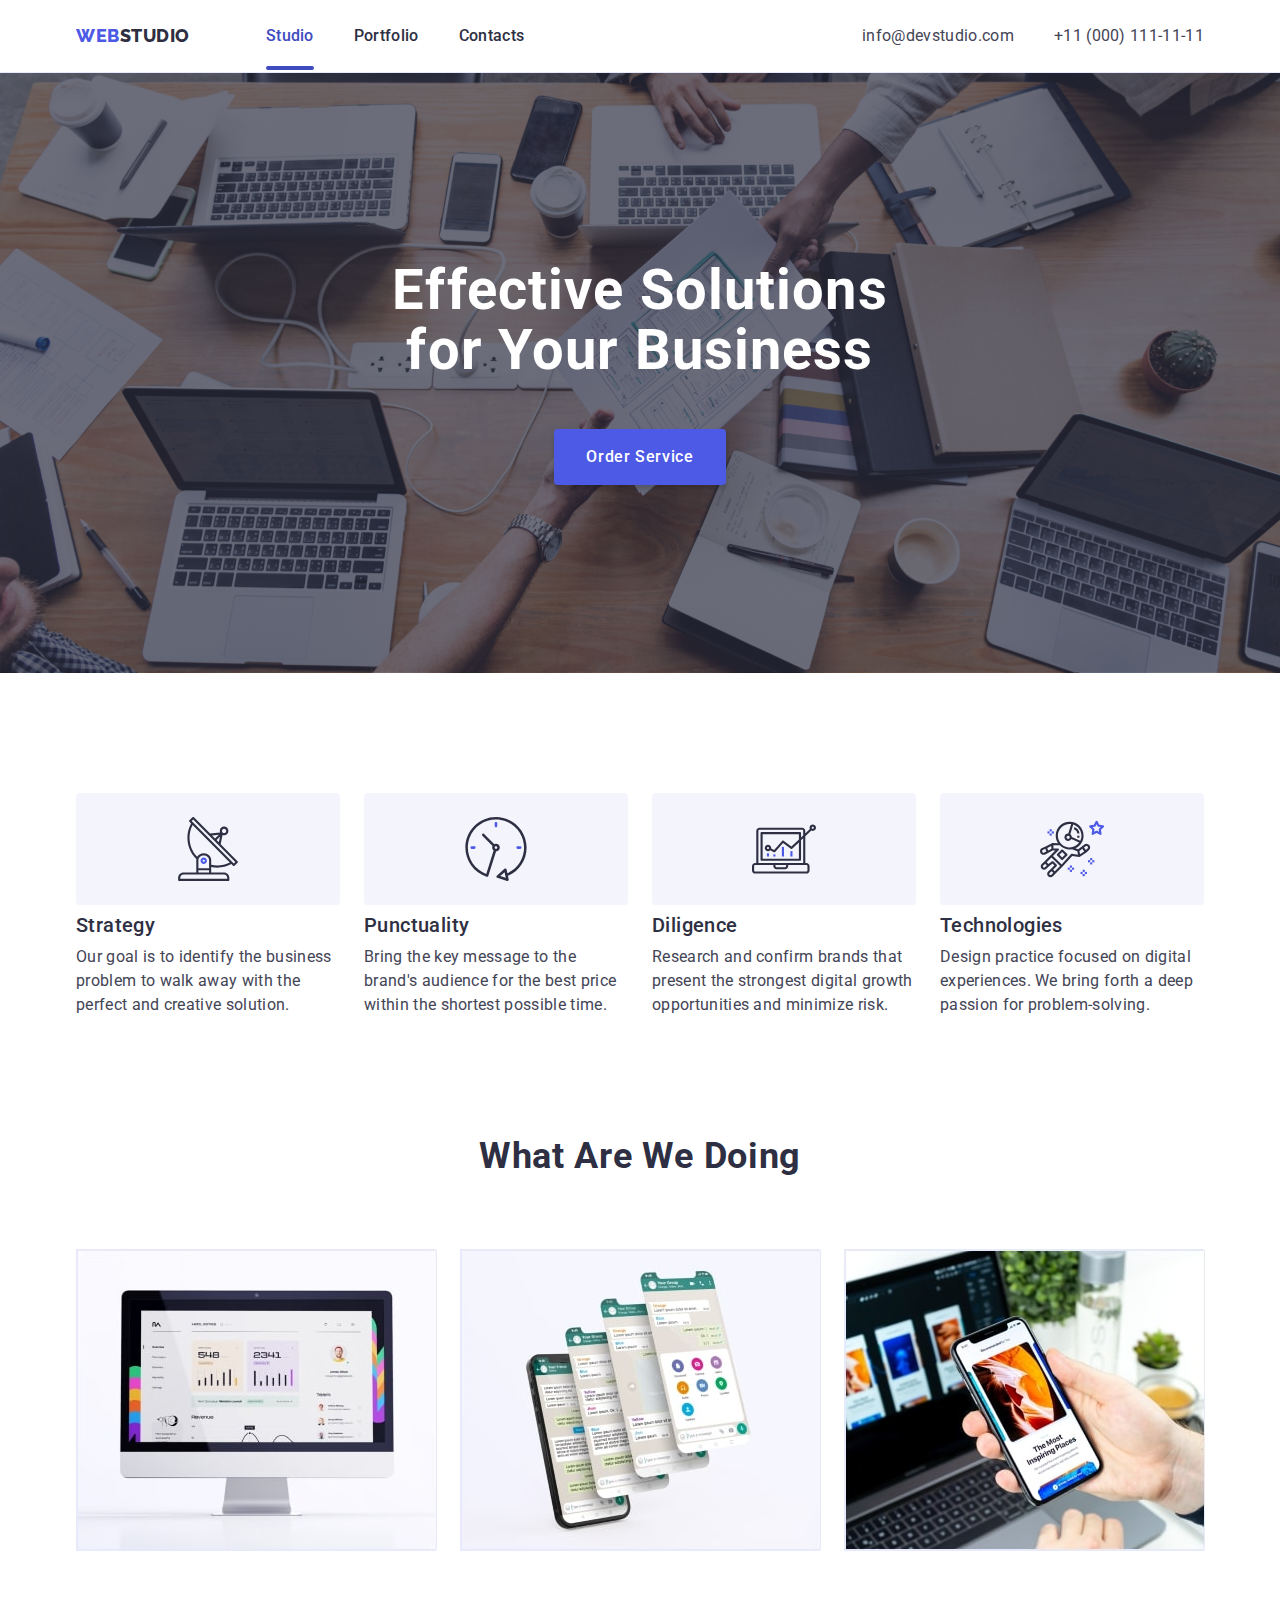
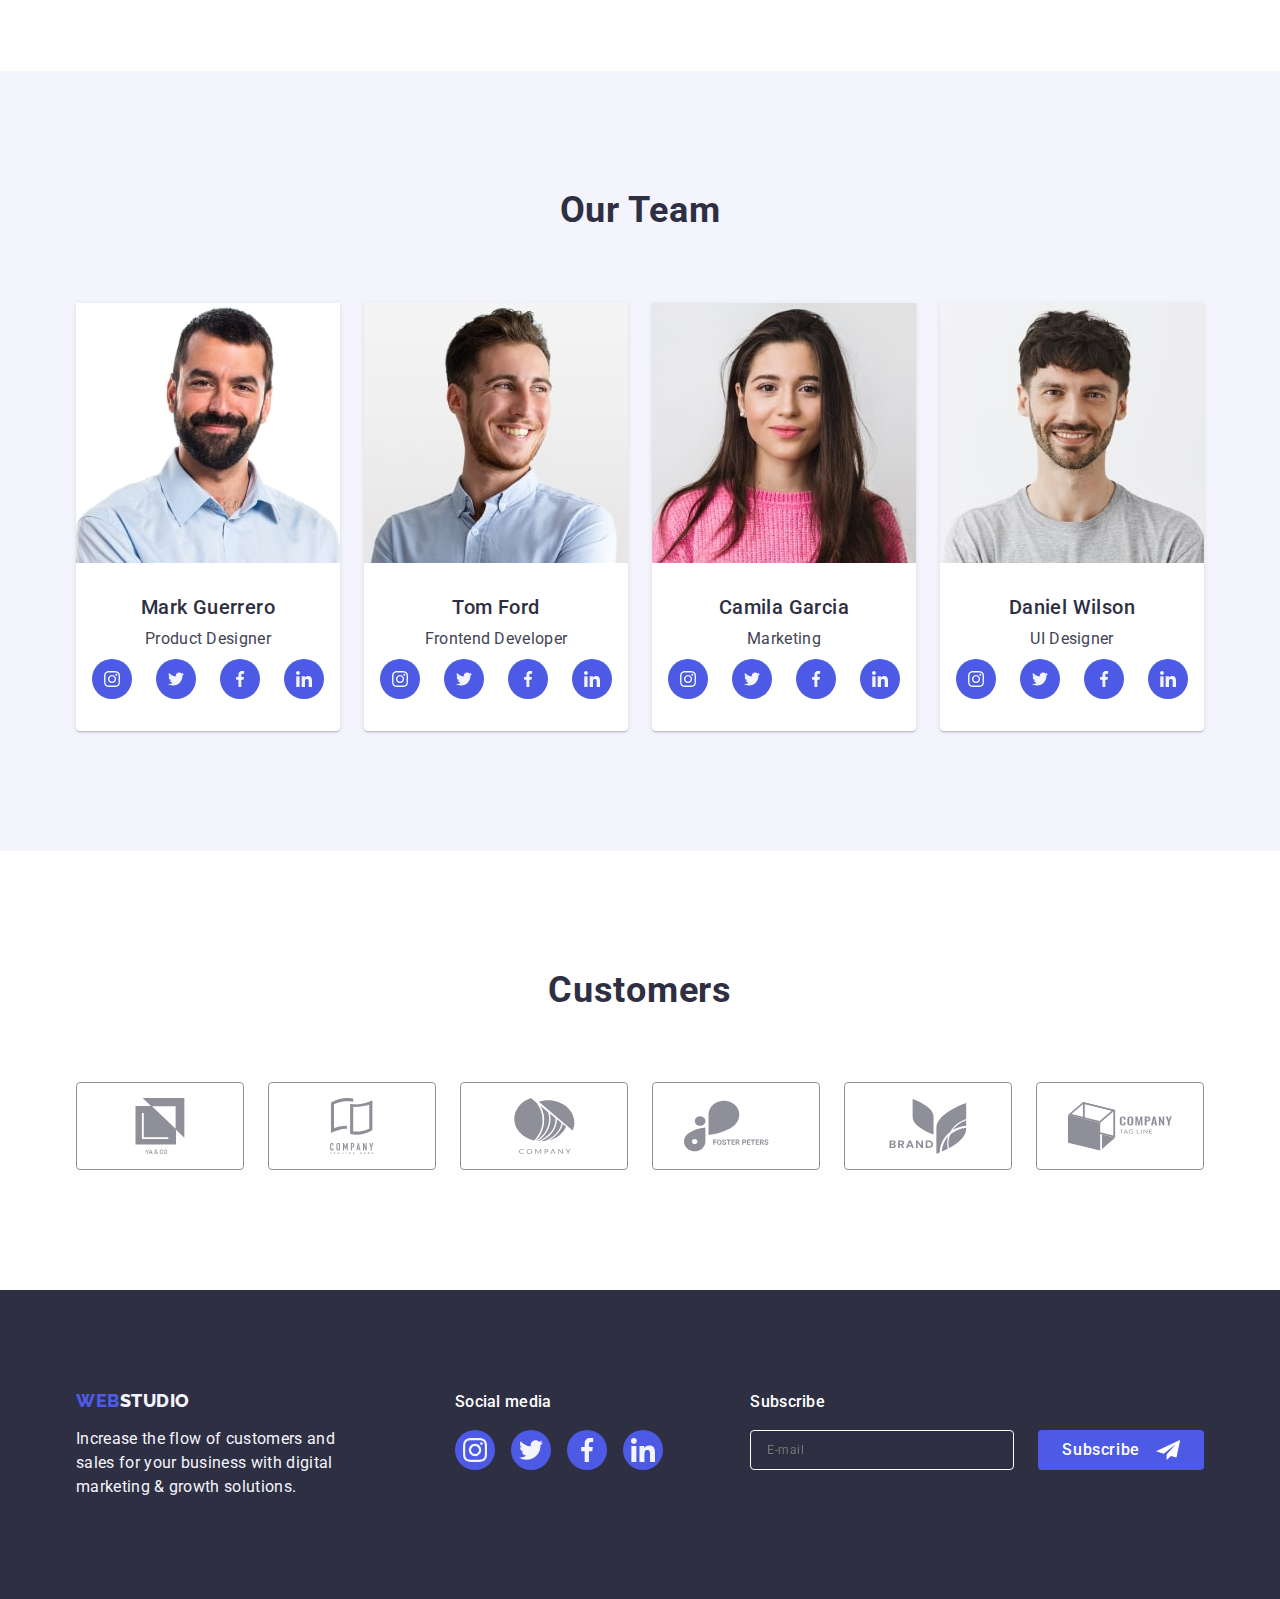
==== index.html @ b3eecb09 "Initial commit" ====
<!DOCTYPE html>
<html lang="en">
  <head>
    <meta charset="UTF-8" />
    <meta http-equiv="X-UA-Compatible" content="IE=edge" />
    <meta name="viewport" content="width=device-width, initial-scale=1.0" />
    <title>Effective Solutions for Your Business</title>

    <link rel="preconnect" href="https://fonts.googleapis.com" />
    <link rel="preconnect" href="https://fonts.gstatic.com" crossorigin />
    <link
      href="https://fonts.googleapis.com/css2?family=Raleway:wght@800&family=Roboto:wght@400;500;700&display=swap"
      rel="stylesheet"
    />
    <link rel="stylesheet" href="https://cdn.jsdelivr.net/npm/modern-normalize@1.1.0/modern-normalize.min.css">
    <link rel="stylesheet" href="./css/styles.css" />
  </head>

  <body>
    <header class="main-header">
      <div class="container main-header-container">
      <nav class="page-navigation">
        <a class="page-logo link" href="./index.html">Web<span class="span-logo">Studio</span></a>
        <ul class="navigation-list list">
          <li class="navigation-list-item">
            <a class="navigation-link active-page link" href="./index.html">Studio</a>
          </li>
          <li class="navigation-list-item">
            <a class="navigation-link link"  href="./portfolio.html" >Portfolio</a>
          </li>
          <li class="navigation-list-item">
            <a class="navigation-link link" href="">Contacts</a>
          </li>
        </ul>
      </nav>
      <address class="contacts-address list link ">
        <ul class="header-contact list">
          <li class="header-contact-list"> 
            <a  href="mailto:info@devstudio.com" class="link contact-item">info@devstudio.com</a>
          </li>
          <li class="header-contact-list">
            <a  href="tel:+110001111111" class="link contact-item">+11 (000) 111-11-11</a>
          </li>
        </ul>
      </address>
      </div>
    </header>
    <main>
      <section class="hero">
        <div class="container">
        <h1 class="hero-title">
          Effective Solutions <br>
          for Your Business
        </h1>
        <button type="button" data-modal-open class="modal-open-btn">Order Service</button>
        </div>
      </section>

      <section class="our-advantages">
        <div class="container">
        <h2 class="title" hidden>Our Advantages</h2>
        <ul class="our-advantages-list list">
          <li class="advantages-list ">
            <div class="our-advantages-icon icon" >
          <svg width="64" height="64">
            <use href="./images/icons.svg#icon-antenna"></use>
          </svg>
        </div>
            <h3 class="text-title">Strategy</h3>
            <p class="title-description">
              Our goal is to identify the business problem to walk away with the perfect and
              creative solution.
            </p>
          </li>
          <li class="advantages-list ">
             <div class="our-advantages-icon icon " >
          <svg width="64" height="64">
            <use href="./images/icons.svg#icon-clock"></use>
          </svg>
        </div>
            <h3 class="text-title">Punctuality</h3>
            <p class="title-description">
              Bring the key message to the brand's audience for the best price within the shortest
              possible time.
            </p>
          </li>
          <li class="advantages-list ">
        <div class="our-advantages-icon icon" >
          <svg width="64" height="64">
            <use href="./images/icons.svg#icon-diagram"></use>
          </svg>
        </div>
            <h3 class="text-title">Diligence</h3>
            <p class="title-description">
              Research and confirm brands that present the strongest digital growth opportunities
              and minimize risk.
            </p>
          </li>
          <li class="advantages-list ">
            <div class="our-advantages-icon icon" >
          <svg width="64" height="64">
            <use href="./images/icons.svg#icon-astronaut"></use>
          </svg>
        </div>
            <h3 class="text-title">Technologies</h3>
            <p class="title-description">
              Design practice focused on digital experiences. We bring forth a deep passion for
              problem-solving.
            </p>
          </li>
        </ul>
        </div>
      </section>

      <section class="section-actions">
        <div class="container">
        <h2 class="title">What are we doing</h2>
        <ul class="section-actions-list list">
          <li class="title-list-item">
            <img src="./images/monitor.jpg" alt="monitor" width="360" height="300" />
          </li>
          <li class="title-list-item">
            <img src="./images/phone1.jpg" alt="phone1" width="360" height="300" />
          </li>
          <li class="title-list-item">
            <img src="./images/phone2.jpg" alt="phone2" width="360" height="300" />
          </li>
        </ul>
        </div>
      </section>

      <section class="team-background-color section">
        <div class="container">
        <h2 class="title">Our Team</h2>
        <ul class="team-card-list list">
          <li class="team-card">
            <img src="./images/mark.jpg"  alt="Mark Guerrero" width="264" height="260" />
            <div class="job-title">
            <h3 class="text-title-team">Mark Guerrero</h3>
            <p class="title-description-team">Product Designer</p>
           <ul class="social-list">
            <li class="social-list-item">
              <a href="" class="social-list-link">
                <svg class="social-list-icon"  aria-label="instagram icon" width="16" height="16">
                  <use href="./images/icons.svg#icon-instagram"></use>
                </svg>
              </a>
            </li>
            <li class="social-list-item">
              <a href="" class="social-list-link">
                <svg class="social-list-icon"  aria-label="twitter icon" width="16" height="16">
                  <use href="./images/icons.svg#icon-twitter"></use>
                </svg>
              </a>
            </li>
            <li class="social-list-item">
              <a href="" class="social-list-link">
                <svg class="social-list-icon"  aria-label="facebook icon" width="16" height="16">
                  <use href="./images/icons.svg#icon-facebook"></use>
                </svg>
              </a>
            </li>
            <li class="social-list-item">
              <a href="" class="social-list-link">
                <svg class="social-list-icon" aria-label="linkedin icon" width="16" height="16">
                  <use href="./images/icons.svg#icon-linkedin"></use>
                </svg>
              </a>
            </li>
           </ul>
            </div>
          </li>
          <li class="team-card">
            <img src="./images/tom.jpg" alt="Tom Ford" width="264" height="260" />
            <div class="job-title">
            <h3 class="text-title-team">Tom Ford</h3>
            <p class="title-description-team">Frontend Developer</p>
            <ul class="social-list">
            <li class="social-list-item">
              <a href="" class="social-list-link">
                <svg class="social-list-icon"  aria-label="instagram icon" width="16" height="16">
                  <use href="./images/icons.svg#icon-instagram"></use>
                </svg>
              </a>
            </li>
            <li class="social-list-item">
              <a href="" class="social-list-link">
                <svg class="social-list-icon"  aria-label="twitter icon" width="16" height="16">
                  <use href="./images/icons.svg#icon-twitter"></use>
                </svg>
              </a>
            </li>
            <li class="social-list-item">
              <a href="" class="social-list-link">
                <svg class="social-list-icon"  aria-label="facebook icon" width="16" height="16">
                  <use href="./images/icons.svg#icon-facebook"></use>
                </svg>
              </a>
            </li>
            <li class="social-list-item">
              <a href="" class="social-list-link">
                <svg class="social-list-icon" aria-label="linkedin icon" width="16" height="16">
                  <use href="./images/icons.svg#icon-linkedin"></use>
                </svg>
              </a>
            </li>
           </ul>
            </div>
          </li>
          <li class="team-card">
            <img src="./images/camila.jpg" alt="Camila Garcia" width="264" height="260" />
            <div class="job-title">
            <h3 class="text-title-team">Camila Garcia</h3>
            <p class="title-description-team">Marketing</p>
            <ul class="social-list">
            <li class="social-list-item">
              <a href="" class="social-list-link">
                <svg class="social-list-icon"  aria-label="instagram icon" width="16" height="16">
                  <use href="./images/icons.svg#icon-instagram"></use>
                </svg>
              </a>
            </li>
            <li class="social-list-item">
              <a href="" class="social-list-link">
                <svg class="social-list-icon"  aria-label="twitter icon" width="16" height="16">
                  <use href="./images/icons.svg#icon-twitter"></use>
                </svg>
              </a>
            </li>
            <li class="social-list-item">
              <a href="" class="social-list-link">
                <svg class="social-list-icon"  aria-label="facebook icon" width="16" height="16">
                  <use href="./images/icons.svg#icon-facebook"></use>
                </svg>
              </a>
            </li>
            <li class="social-list-item">
              <a href="" class="social-list-link">
                <svg class="social-list-icon" aria-label="linkedin icon" width="16" height="16">
                  <use href="./images/icons.svg#icon-linkedin"></use>
                </svg>
              </a>
            </li>
           </ul>
            </div>
          </li>
          <li class="team-card">
            <img src="./images/daniel.jpg" alt="Daniel Wilson" width="264" height="260" />
            <div class="job-title">
            <h3 class="text-title-team">Daniel Wilson</h3>
            <p class="title-description-team">UI Designer</p>
            <ul class="social-list">
            <li class="social-list-item">
              <a href="" class="social-list-link">
                <svg class="social-list-icon"  aria-label="instagram icon" width="16" height="16">
                  <use href="./images/icons.svg#icon-instagram"></use>
                </svg>
              </a>
            </li>
            <li class="social-list-item">
              <a href="" class="social-list-link">
                <svg class="social-list-icon"  aria-label="twitter icon" width="16" height="16">
                  <use href="./images/icons.svg#icon-twitter"></use>
                </svg>
              </a>
            </li>
            <li class="social-list-item">
              <a href="" class="social-list-link">
                <svg class="social-list-icon"  aria-label="facebook icon" width="16" height="16">
                  <use href="./images/icons.svg#icon-facebook"></use>
                </svg>
              </a>
            </li>
            <li class="social-list-item">
              <a href="" class="social-list-link">
                <svg class="social-list-icon" aria-label="linkedin icon" width="16" height="16">
                  <use href="./images/icons.svg#icon-linkedin"></use>
                </svg>
              </a>
            </li>
           </ul>
            </div>
          </li>
        </ul>
        </div>
      </section>
      <section class="customers section">
        <div class="container">
          <h2 class="title customers-title">Customers</h2>
           <ul class="customers-list list">
            <li class="customers-list-item">
                <a href="" class="company-list-item-link">
                  <svg class="company-icon" width="104" height="56">
                    <use href="./images/icons.svg#icon-group1"></use>
                  </svg>
                </a>
            </li>
             <li class="customers-list-item">
                <a href="" class="company-list-item-link">
                  <svg class="company-icon" width="104" height="56">
                    <use href="./images/icons.svg#icon-group2"></use>
                  </svg>
                </a>
            </li>
             <li class="customers-list-item">
                <a href="" class="company-list-item-link">
                  <svg class="company-icon" width="104" height="56">
                    <use href="./images/icons.svg#icon-group3"></use>
                  </svg>
                </a>
            </li>
             <li class="customers-list-item">
                <a href="" class="company-list-item-link">
                  <svg class="company-icon" width="104" height="56">
                    <use href="./images/icons.svg#icon-group4"></use>
                  </svg>
                </a>
            </li>
             <li class="customers-list-item">
                <a href="" class="company-list-item-link">
                  <svg class="company-icon" width="104" height="56">
                    <use href="./images/icons.svg#icon-group5"></use>
                  </svg>
                </a>
            </li>
             <li class="customers-list-item">
                <a href="" class="company-list-item-link">
                  <svg class="company-icon" width="104" height="56">
                    <use href="./images/icons.svg#icon-group6"></use>
                  </svg>
                </a>
            </li>
           </ul>
        </div>

      </section>
    </main>
     <footer class="footer">
      <div class="footer-div container">
        <div class="footer-page-logo">
      <a class="  page-logo-footer link" href="./index.html"
        >Web<span class="span-logo-footer list">Studio</span></a
      >
      <p class="page-logo-description">
        Increase the flow of customers and<br> sales for your business with digital<br> marketing & growth solutions.
      </p>
      </div>
      <div class="social-list-footer-div">
           <p class="social-media-title">Social media</p>
           <ul class="list social-list-footer">
            <li class="social-list-item-footer">
              <a href="" class=" social-list-link-footer">
                <svg class="social-list-icon-footer"  aria-label="instagram icon"  width="24" height="24">
                  <use href="./images/icons.svg#icon-instagram"></use>
                </svg>
              </a>
            </li>
            <li class="social-list-item-footer">
              <a href="" class=" social-list-link-footer">
                <svg class="social-list-icon-footer"  aria-label="twitter icon"  width="24" height="24">
                  <use href="./images/icons.svg#icon-twitter"></use>
                </svg>
              </a>
            </li>
            <li class="social-list-item-footer">
              <a href="" class=" social-list-link-footer">
                <svg class="social-list-icon-footer"  aria-label="facebook icon"  width="24" height="24">
                  <use href="./images/icons.svg#icon-facebook"></use>
                </svg>
              </a>
            </li>
            <li class="social-list-item-footer">
              <a href="" class="social-list-link-footer">
                <svg class="social-list-icon-footer" aria-label="linkedin icon"  width="24" height="24">
                  <use href="./images/icons.svg#icon-linkedin"></use>
                </svg>
              </a>
            </li>
           </ul>
      </div>  
      <div class="modal-form-footer">
        <p class="subscribe-title">Subscribe</p>
        <form class="form-footer">
          <label for="email" id="subscribe" class="modal-form-subscribe">
            <input type="email" class="modal-form-subscribe-input" name="subscribe" autocomplete="on" placeholder="E-mail" id="email" >
          </label>
          <button type="submit" class="modal-form-btn-footer">
            Subscribe
            <svg width="24" height="24" class="button-footer-icon">
              <use href="./images/icons.svg#icon-telegram"></use>
            </svg>
          </button>
        </form>
      </div>
      </div>

    </footer>
    <div class="backdrop is-hidden" data-modal>
      <div class="modal">
        <button type="button" data-modal-close class="modal-close-btn">
          <svg class="modal-close-icon" width="8" height="8">
            <use href="./images/icons.svg#icon-vector" ></use>
          </svg>
        </button>
         <p class="modal-form-title">Leave your contacts and we will call you back</p>
        <form class="modal-contact-form">
          <div class="modal-contact-form-wrapper">
            <label for="user-name" class="modal-form-field">Name</label>
            <div class="modal-form-input-wrapper">
              <input id="user-name" type="text" name="user-name" class="contact-form-input" required pattern="[a-zA-Zа-яА-Я]+" >
               <svg class="contact-form-icon" width="18" height="24">
                <use href="./images/icons.svg#icon-person-black"></use>
               </svg>
            </div>
          </div>

          <div class="modal-contact-form-wrapper">
            <label for="user-name" class="modal-form-field">Phone</label>
            <div class="modal-form-input-wrapper">
              <input id="user-phone" type="tel" name="user-phone" class="contact-form-input" required pattern="[0-9]{3}-[0-9]{3}-[0-9]{2}-[0-9]{2}" title="xxx-xxx-xx-xx">
               <svg class="contact-form-icon" width="18" height="24">
                <use href="./images/icons.svg#icon-phone-black"></use>
               </svg>
            </div>
          </div>

           <div class="modal-contact-form-wrapper">
            <label for="user-name" class="modal-form-field">Email</label>
            <div class="modal-form-input-wrapper">
              <input id="user-email" type="email" name="user-email" class="contact-form-input" required >
               <svg class="contact-form-icon" width="18" height="24">
                <use href="./images/icons.svg#icon-email-black"></use>
               </svg>
            </div>
          </div>

           <div class="modal-comment-wrapper">
            <label for="user-comment" class="modal-form-field">Comment</label>
            <textarea name="user-comment" id="user-comment" class="modal-form-comment" placeholder="Text input"></textarea>
           </div>

           <div class="modal-checkbox-wrapper">
            <input id="user-privacy" class="modal-checkbox-input visually-hidden" type="checkbox" value="true" name="user-privacy" required>
            <label for="user-privacy" class="modal-checkbox-description">
              <span class="modal-checkbox-icon-wrapper">
                <svg width="10" height="8" class="modal-checkbox-icon">
                  <use class="checkbox-icon" href="./images/icons.svg#icon-check"></use>
                </svg>
              </span>
               I accept the terms and conditions of the 
              <a href="#" class="privacy-link">Privacy Policy</a>
              
            </label>
           </div>
           <button type="submit" class="send-btn-form">Send</button>
        </form>
      </div>
    </div>

    <script src="./js/modal.js"></script>
  </body>
</html>
---- css/styles.css ----
:root {
  --main-font: 'Roboto', sans-serif;
  --secondary-font: 'Raleway', sans-serif;
  --primary-text-color: #2e2f42;
  --secondary-text-color: #434455;
  --text-color-hover: #4d5ae5;
  --accent-color: #404bbf;
  --background-color: #ffffff;
  --background-btn-filters: #f4f4fd;
}

h1,h2,h3,h4,h5,h6,p{
    margin-top: 0;
    margin-bottom: 0;
    }


    ul,ol{
    margin-top: 0;
    margin-bottom: 0;
    padding-left: 0;
    text-decoration: none;
    list-style: none;
}

button{
    cursor: pointer;
}

img{
    display: block;
}

.list{
    list-style: none;
}

.container{
    width: 1158px;
    margin-left: auto;
    margin-right: auto;
    padding-left: 15px;
    padding-right: 15px;
   }

.link,
.list,
.header-contact a,
.page-logo,
.header-contact,
.navigation-list-item,
.navigation-link,
.contact {
  text-decoration: none;
}

body{
    font-family: 'Roboto', sans-serif;
    color: #434455 ;
    background-color: #FFFFFF;
  }




.navigation-list-item {
  font-family: 'Roboto', sans-serif;
  font-weight: 500;
  font-size: 16px;
  line-height: 1.5;
  letter-spacing: 0.02em;
  color: #2e2f42;
}

.contacts-adress {
  display: flex;
    margin-left: auto;
  font-family: 'Roboto', sans-serif;
  font-style: normal;
  font-weight: 400;
  font-size: 16px;
  line-height: 1.5;
  letter-spacing: 0.02em;
  color: #434455;
}

.page-logo {
  margin-right: 76px;
  font-family: "Raleway",sans-serif;
font-style: normal;
font-weight: 800;
font-size: 18px;
line-height: 1.17;
 display: flex;
    align-items: center;
letter-spacing: 0.03em;
text-transform: uppercase;
color: #4D5AE5;


}

.span-logo {
  font-family: 'Raleway';
   font-style: normal;
   font-weight: 800;
   font-size: 18px;
   line-height: 1.17;
    display: flex;
    align-items: center;
   letter-spacing: 0.03em;
   text-transform: uppercase ;
   
   color: #2E2F42;
}

.hero {
   background-image: linear-gradient(
      rgba(46, 47, 66, 0.7),
      rgba(46, 47, 66, 0.7)
    ),
    url('../images/people-office.jpg'); 
  background-size: cover;
  padding-top: 188px;
    padding-bottom: 188px;
  background-color: #2e2f42;
  max-width: 1440px; 
  background-repeat: no-repeat;
  background-position: center;
  margin: 0 auto;
}

.hero-title {
   margin-left: auto;
    margin-right: auto;
  font-family: 'Roboto', sans-serif;
  font-weight: 700;
  font-size: 56px;
  max-width: 496px;
  line-height: 1.07;
  text-align: center;
  letter-spacing: 0.02em;
  color: #ffffff;
}

.modal-open-btn:hover,
.modal-open-btn:focus {
  background-color: #404bbf;
  color: #ffffff;
}

.button {
  background: #4d5ae5;
  box-shadow: 0px 4px 4px rgba(0, 0, 0, 0.15);
  border-radius: 4px;
}

.modal-open-btn {
  margin-top: 48px;
    margin-right: auto;
    margin-left: auto;
    display: flex;   
    display: block;
    min-width: 169px;
     height: 56px;
     box-shadow: 0px 4px 4px rgba(0, 0, 0, 0.15);
     border-radius: 4px;
    padding: 16px 32px;
    gap: 10px;
    border: none; 

  font-family: 'Roboto', sans-serif;
  letter-spacing: 0.04em;
  cursor: pointer;
  background-color: #4d5ae5;
  font-style: normal;
  font-weight: 500;
  font-size: 16px;
  line-height: 1.5;

  color: #ffffff;

  transition: background-color 250ms cubic-bezier(0.4, 0, 0.2, 1);
}

.text-title,
.text-title-team{
   
  margin-bottom: 8px;
  font-family: 'Roboto', sans-serif;
  font-weight: 500;
  font-size: 20px;
  line-height: 1.2;
  letter-spacing: 0.02em;
  color: #2e2f42;
}
.title-description,
.title-description-team {

  font-family: 'Roboto', sans-serif;
  font-weight: 400;
  font-size: 16px;
  line-height: 1.5;
  letter-spacing: 0.02em;
  color: #434455;
}

.text-title-team,
.title-description-team{
  text-align: center;
  margin-bottom: 8px;
}
.title {
   margin-bottom: 72px; 
  font-family: 'Roboto', sans-serif;
  font-weight: 700;
  font-size: 36px;
  line-height: 1.11;
  text-align: center;
  letter-spacing: 0.02em;
  text-transform: capitalize;
  color: #2e2f42;
}
.page-logo-description {
  font-family: 'Roboto', sans-serif;
  font-style: normal;
  font-weight: 400;
  font-size: 16px;
  line-height: 1.5;
  letter-spacing: 0.02em;
  color: var(--background-btn-filters);
        
}

.span-logo-footer {
    font-weight: 800;
   font-size: 18px;
   line-height: 1.17;
   display: flex;
    align-items: center;
   letter-spacing: 0.03em;
   text-transform: uppercase ;
   color: #f4f4fd;
}
.team-background-color {
  background: #f4f4fd;
}
.team-card {
   border-radius: 0px 0px 4px 4px;
    box-shadow: 0px 1px 6px rgba(46, 47, 66, 0.08),
    0px 1px 1px rgba(46, 47, 66, 0.16), 
    0px 2px 1px rgba(46, 47, 66, 0.08);
    
    background-color: #FFFFFF;
}

.button-filter:hover,
.button-filter:focus {
  color: #ffffff;
  background-color: #404bbf;
  border: 1px solid transparent;
    box-shadow:  0px 3px 1px
   rgba(0, 0, 0, 0.1),
    0px 2px 1px rgba(0, 0, 0, 0.08),
     0px 2px 2px rgba(0, 0, 0, 0.12);
}
.button-filter {
  padding-top: 12px; 
    padding-bottom: 12px;
    padding-left: 24px;
    padding-right: 24px;

  font-family: 'Roboto', sans-serif;
  font-weight: 500;
  font-size: 16px;
  line-height: 1.5;
  letter-spacing: 0.04em;
  color: #4d5ae5;
  background-color: #f4f4fd;
  cursor: pointer;
  background: #f4f4fd;
   border: 1px solid #E7E9FC;
    border-radius: 4px;

    transition: color 250ms cubic-bezier(0.4, 0, 0.2, 1),
     background-color 250ms cubic-bezier(0.4, 0, 0.2, 1), 
     border-color 250ms cubic-bezier(0.4, 0, 0.2, 1), 
    box-shadow 250ms cubic-bezier(0.4, 0, 0.2, 1);;
}
.projects-title {
  box-sizing: border-box;
  background: #ffffff;
  
}
.top-line {
  box-sizing: border-box;
  background: #ffffff;
  border-bottom: 1px solid #e7e9fc;
}

body {
  font-family: 'Roboto', sans-serif;
  color: #434455;
  background-color: #ffffff;
}

.navigation-link {
  font-weight: 500;
  font-size: 16px;
  line-height: 1.5;
  letter-spacing: 0.02em;
  color: #2e2f42;
}

.navigation-list-item:hover,
.navigation-list-item:focus {
  color: #404bbf;
}

.navigation-list:hover,
.navigation-list:focus {
  color: #404bbf;
}

.contact-item:hover,
.contact-item:focus {
  color: #404bbf;
  
}
.contact-item{
  line-height: 1.5;
  letter-spacing: 0.02em;
  color: #434455;
   transition:  color 250ms cubic-bezier(0.4, 0, 0.2, 1);
} 


.contacts-address:hover,
.contacts-address:focus {
  color: #404bbf;
}
.contacts-address {
  font-style: normal;
}


.link:hover,
.link:focus {
  color: #404bbf;
}

.contacts-address{
    line-height: 1.5;
    letter-spacing: 0.02em;
    color: #434455 ;
}

.header-contact{
     line-height: 1.5;
    letter-spacing: 0.02em;
    color: #434455 ;
}



.page-navigation{
  display: flex;
    align-items: center;
}

.main-header{
  display: flex;
  padding: 24px 0;
  border-bottom: 1px solid #e7e9fc;
    box-shadow: 0px 2px 1px rgba(46, 47, 66, 0.08), 0px 1px 1px rgba(46, 47, 66, 0.16), 0px 1px 6px rgba(46, 47, 66, 0.08);
}




.main-header-container{
    display: flex;
    align-items: center;
    justify-content: space-between;
}

  
.navigation-link{
    padding: 24px 0;
}

.header-contact{
  gap: 40px;
   display: flex;
    align-items: center;
  
}
 .title-list-item{
   width: calc((100% - 48px) / 3);
    border: 1px solid #E7E9FC;
}
 .job-title{
 padding: 32px 0 ;
 }

 .section{
    padding-top:120px ;
    padding-bottom:120px ;
}

.advantages-list{
  width: calc((100% - 72px) / 4); 
}

.footer{
  padding-top: 100px;
    padding-bottom: 100px;
     background-color: #2e2f42;
}

.page-logo-footer{
  display: inline-block;
    margin-bottom: 16px;
    font-family: "Raleway",sans-serif;
font-style: normal;
font-weight: 800;
font-size: 18px;
line-height: 1.17;
 display: flex;
    align-items: center;
letter-spacing: 0.03em;
text-transform: uppercase;
color: #4D5AE5;
    
}
.span-logo-footer{
  display: inline-block;
}

.section-button{
    padding-top: 96px;
    padding-bottom: 120px;
}


.projects {
  display: flex;
    flex-wrap: wrap;
    column-gap: 24px;
    row-gap: 48px;

}

.projects-title{
   width: calc((100% - 48px) / 3);
}
.project-name{
   padding: 32px 16px;
    border: 1px solid #e7e9fc;
    border-top:none;
}

.title-description{
  text-align: left;
}

.site-nav-list{
   justify-content: center;
    margin-bottom: 72px;
    gap: 24px;
    display: flex;

}
.navigation-list{
  gap: 40px;
  display: flex;
 
}

.our-advantages{
  padding-top: 120px; 
  padding-bottom: 120px;
}
.section-actions{
  padding-bottom: 120px;
}

.our-advantages-list{
  display: flex;
  gap: 24px;
}

.team-card-list{
   display: flex;
  gap: 24px;
  
}

.section-actions-list{
  display: flex;
  gap: 24px;
}

.social-list{
  display: flex;
  justify-content: center;
  gap: 24px;
}
.social-list-icon{
  fill: #f4f4fd;
}
.social-list-link{
  display: flex;
  align-items: center;
  justify-content: center;
  width: 40px;
  height: 40px;
  border-radius: 50%;
  background-color: #4D5AE5;

  transition:  background-color 250ms cubic-bezier(0.4, 0, 0.2, 1);
}

.social-list-link:hover,
.social-list-link:focus{
  background-color: #404bbf;
}


.our-advantages-icon{
  display: flex;
  justify-content: center;
}

.icon{
  display: flex;
  align-items: center;
  justify-content: center;
  width: 264px;
  height: 112px;
  background: #F4F4FD;
border-radius: 4px;
margin-bottom: 8px;
}

.customers-list{
  display: flex;
  justify-content: center;
  gap: 24px;
  
}


.customers-list:hover,
.customers-list:focus{
  color:#4d5ae5 ;
}

.customers-title{
  line-height: 1.1 ;
}
.social-media-title{
   font-weight: 500;
  font-size: 16px;
  line-height: 1.5;
  letter-spacing: 0.02em;
  color: #FFFFFF;
  margin-bottom: 16px;
}

.company-list-item-link{
  width: 100%;
   height: 100%;
   border: 1px solid #8e8f99;
   border-radius:4px;
    display: flex; 
    align-items: center; 
    justify-content: center;
    color: #8e8f99;
    width: 168px;
height: 88px;

transition: border-color 250ms cubic-bezier(0.4, 0, 0.2, 1),
 color 250ms cubic-bezier(0.4, 0, 0.2, 1);
}

.company-list-item-link:hover,
.company-list-item-link:focus{
  border-color: #404bbf;
  color: #404bbf;
}
.company-icon{
   fill: currentColor; 
}


.projects-title:hover,
.projects-title:focus{
  box-shadow:  0px 3px 1px
   rgba(0, 0, 0, 0.1),
    0px 2px 1px rgba(0, 0, 0, 0.08),
     0px 2px 2px rgba(0, 0, 0, 0.12);
}


.projects-title-link{
  display: block;
   transition: box-shadow 250ms cubic-bezier(0.4, 0, 0.2, 1);
}

.projects-title-link:hover,
.projects-title-link:focus{
  box-shadow: 0px 1px 6px rgba(46, 47, 66, 0.08),
   0px 1px 1px rgba(46, 47, 66, 0.16), 
   0px 2px 1px rgba(46, 47, 66, 0.08);
     
} 

.footer-div {
  align-items: baseline;
  display: flex;
}
.social-list-icon-footer{
  fill:#f4f4fd;
}

.social-list-footer{
  display: flex;
  gap: 16px;
}
.social-list-link-footer{
   display: flex;
  align-items: center;
  justify-content: center;
  background-color: #4d5ae5;
  border-radius: 50%;
  width: 100%;
  height: 100%;

  transition: background-color 250ms cubic-bezier(0.4, 0, 0.2, 1);
}

.social-list-link-footer:hover,
.social-list-link-footer:focus{
  background-color: #31d0aa;
}

.social-list-item-footer{
    width: 40px;
  height: 40px;
}

.footer-page-logo{
   margin-right: 120px;

}


.overlay{
  background-color: #4D5AE5;
mix-blend-mode: normal;
font-family: 'Roboto';
font-style: normal;
font-weight: 400;
font-size: 16px;
line-height: 1.5;
letter-spacing: 0.02em;
color: #F4F4FD;
width: 100%;
height: 100%;

 padding: 40px 32px;

position: absolute;
top: 0;
left: 0;

transform: translateY(100%);
    transition: transform 250ms cubic-bezier(0.4, 0, 0.2, 1);

}

.projects-list-img-wrapper{
  position: relative;
  overflow: hidden;
}

.projects-title-link:hover .overlay,
.projects-title-link:focus .overlay {
  transform: translateY(0%);
}

.backdrop{
  position: fixed;
  top: 0;
  left: 0;
  width: 100%;
height: 100%;
background: rgba(46, 47, 66, 0.4);

opacity: 1;
visibility: visible;
pointer-events: auto;

 transition: opacity 250ms cubic-bezier(0.4, 0, 0.2, 1),
   visibility 250ms cubic-bezier(0.4, 0, 0.2, 1);
}

.modal{
  position: absolute;
  top: 50%;
  left: 50%;
  transform: translate(-50%, -50%);
  width: 408px;
  min-height: 584px;
 background: #FCFCFC;
box-shadow: 0px 1px 1px rgba(0, 0, 0, 0.14), 0px 1px 3px rgba(0, 0, 0, 0.12), 0px 2px 1px rgba(0, 0, 0, 0.2);
border-radius: 4px;
    transition: transform 250ms cubic-bezier(0.4, 0, 0.2, 1);
    padding: 72px 24px 24px 24px;
}

.modal-close-btn{
  position: absolute;
  top: 24px;
  right: 24px;
  padding: 0;

  display: flex;
  align-items: center;
  justify-content: center;

  background: #E7E9FC;
border: 1px solid rgba(0, 0, 0, 0.1);
border-radius: 50%;
width: 24px;
  height: 24px;
  
   transition: background-color 250ms cubic-bezier(0.4, 0, 0.2, 1),
    border 250ms cubic-bezier(0.4, 0, 0.2, 1); 
 
}

.is-hidden{
  opacity: 0;
  visibility: hidden;
  pointer-events: none;
}

.active-page{
  position: relative;
    color: #404bbf;
    transition: color 250ms cubic-bezier(0.4, 0, 0.2, 1);
}

.active-page::after{
  position: absolute;
    left: 0;
    bottom: -1px;
    content: '';
    display: block;
    width: 100%;
    height: 4px;
    background-color: #404bbf;
    border-radius: 2px;
}

.modal-close-btn:hover,
.modal-close-btn:focus{
    background-color: #404bbf; 
    border: none; 
     fill: #ffffff;
     
    
}

.modal-close-icon{
  transition: fill 250ms cubic-bezier(0.4, 0, 0.2, 1);
}


.modal-form-title{
  font-family: 'Roboto';
font-style: normal;
font-weight: 500;
font-size: 16px;
line-height: 1.5;
text-align: center;
letter-spacing: 0.02em;
color: #2E2F42;

margin-bottom: 16px;

}

.modal-contact-form-wrapper{
  margin-bottom: 8px;
}

.modal-form-field{
      display: block;
    margin-bottom: 4px;
    font-weight: 400;
    font-size: 12px;
    letter-spacing: 0.04em;
    color: #8E8F99;
     line-height: 1.17;
}

.modal-contact-form{
     display: flex;
    flex-direction: column;
}

.modal-form-input-wrapper{
  position: relative;
}

.contact-form-input{
  width: 100%;
    height: 40px;
    border: 1px solid rgba(46, 47, 66, 0.4); 
    border-radius: 4px;
    background-color: transparent;
    padding-left: 38px;
     line-height: 1.17; 
    color: #000000;
    outline: transparent;
    transition: border-color 250ms cubic-bezier(0.4, 0, 0.2, 1);
}


.contact-form-input:focus{
   border-color: #4D5AE5;
}
.modal-form-comment{
  resize: none;
    width: 100%;
    height: 120px;
    padding: 8px 16px;
    font-size: 12px;
     line-height: 1.17;
    letter-spacing: 0.04em;
    color: rgba(46, 47, 66, 0.4);
    border: 1px solid rgba(46, 47, 66, 0.2);
    border-radius: 4px;
    background-color: transparent;
    outline: transparent;
    transition: border-color 250ms cubic-bezier(0.4, 0, 0.2, 1);
}

.modal-form-comment:focus{
  border-color: #4D5AE5; 
}

.modal-checkbox-wrapper{
  margin-bottom: 24px;
}

.visually-hidden {
    position: absolute;
    white-space: nowrap;
    width: 1px;
    height: 1px;
    overflow: hidden;
    border: 0;
    padding: 0;
    clip: rect(0 0 0 0);
    clip-path: inset(50%);
    margin: -1px;
}

.contact-form-icon{
  position: absolute;
    fill: #2E2F42;
    top: 50%;
    left: 16px;
    transform: translateY(-50%);
    transition: fill 250ms cubic-bezier(0.4, 0, 0.2, 1);
}

.contact-form-input:focus + .contact-form-icon{
  fill: #4D5AE5; 
}

.modal-checkbox-icon-wrapper{
     display: inline-flex;
    align-items: center;
    justify-content: center;
    fill: transparent;
     border: 1px solid rgba(46, 47, 66, 0.4);
    border-radius: 2px;
    width: 16px;
    height: 16px;
    padding: 3px 4px;
    margin-right: 8px;
}


.modal-comment-wrapper{
    margin-bottom: 16px;
}
.checkbox-icon{
  
    transition: visibility 250ms cubic-bezier(0.4, 0, 0.2, 1);
}


.modal-checkbox-input:checked + .modal-checkbox-description > .modal-checkbox-icon-wrapper{
 border: none; 
   fill: #ffffff;
  background-color:  #404bbf;
   border-color: #404bbf;
}

.modal-checkbox-input{
      width: 16px;
    height: 16px;
    visibility: hidden;
    appearance: none;
    position: absolute;
}
.modal-checkbox-description{
  font-family: 'Roboto', sans-serif;
    font-weight: 400;
    font-size: 12px;
    line-height: 1.17;
    letter-spacing: 0.04em;
    color: #8E8F99;
}

.privacy-link{
  color: #4D5AE5;
}

.send-btn-form{
  display: block;
    padding: 16px 32px;
    background-color: #4D5AE5;
    box-shadow: 0px 4px 4px rgba(0, 0, 0, 0.15);
    border-radius: 4px;
    font-family: 'Roboto', sans-serif;
    font-weight: 500;
    font-size: 16px;
    line-height: 1.5;
    text-align: center;
    letter-spacing: 0.04em;
    border: none;
    color: #ffffff;
    margin-left: auto;
    margin-right: auto;
    min-width: 169px;
    height: 56px;
    margin-top: 24px;
    cursor: pointer;
    transition: background-color 250ms cubic-bezier(0.4, 0, 0.2, 1);
}

.subscribe-title{
  font-family: 'Roboto';
font-style: normal;
font-weight: 500;
font-size: 16px;
line-height: 1.5;
letter-spacing: 0.02em;
color: #FFFFFF;
 margin-bottom: 16px;
}

.modal-form-footer{
  margin-left: auto;
}

.form-footer{
  display: flex;
  margin-top: 16px;
}

.modal-form-subscribe{
  margin-right: 24px;
}

.modal-form-btn-footer{
  display: flex;
    justify-content: center;
    align-items: center;
    min-width: 165px;
    height: 40px;
    padding: 8px 24px;
    background-color: #4D5AE5;
    color: #ffffff;
    font-family: 'Roboto', sans-serif;
    font-weight: 500;
    font-size: 16px;
    line-height: 1.5;
    letter-spacing: 0.04em;
    border: none;
    border-radius: 4px;
    cursor: pointer;
    transition: background-color 250ms cubic-bezier(0.4, 0, 0.2, 1);
}

.button-footer-icon{
  margin-left: 16px;
}

.modal-form-subscribe-input{
  outline: none;
    border: none;
    width: 264px;
    height: 40px;
    padding-left: 16px;
    border: 1px solid #ffffff;
    border-radius: 4px;
    background-color: transparent;
    color: #ffffff;
    filter: drop-shadow(0px 4px 4px rgba(0, 0, 0, 0.15));
    font-size: 12px;
    line-height: 1.5;
    letter-spacing: 0.04em;
    transition: border-color 250ms cubic-bezier(0.4, 0, 0.2, 1);
}
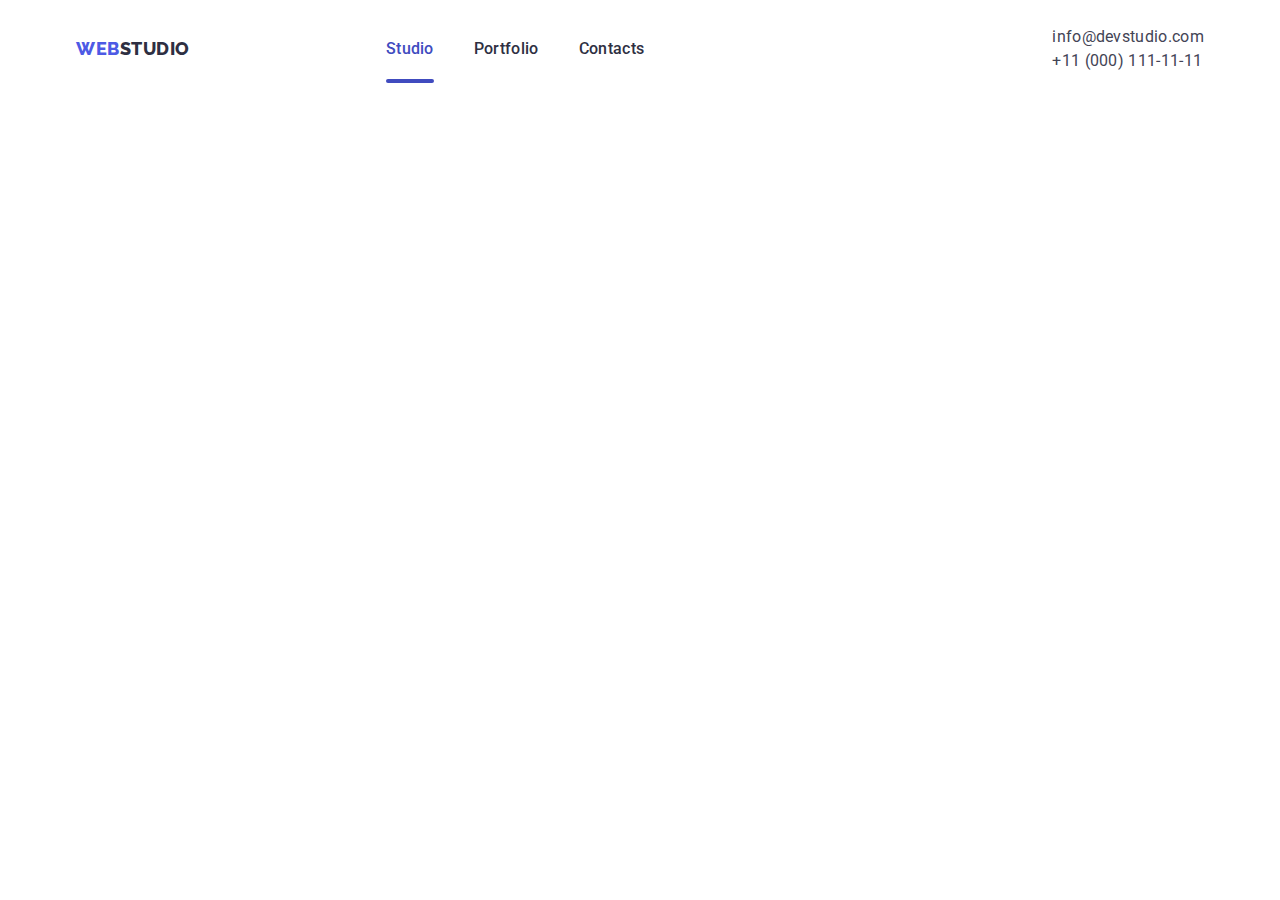
==== commit 7e205de1: "goit-markup-hw-07" ====
--- a/index.html
+++ b/index.html
@@ -33,6 +33,14 @@
           </li>
         </ul>
       </nav>
+
+      <button type="button" class="mobile-menu-open-btn js-open-menu">
+        <svg class="mobile-menu-open-btn-icon" width="32" height="32">
+          <use href="./images/icons.svg#icon-burger"></use>
+        </svg>
+      </button>
+
+
       <address class="contacts-address list link ">
         <ul class="header-contact list">
           <li class="header-contact-list"> 
@@ -44,9 +52,71 @@
         </ul>
       </address>
       </div>
+
+      <div class="mobile-menu js-menu-container">
+        <div class="container mobile-menu-container">
+          <button class="mobile-menu-close-btn js-close-menu">
+            <svg class="mobile-menu-close-icon" width="8" height="8">
+              <use href="./images/icons.svg#icon-vector"></use>
+            </svg>
+          </button>
+          <ul class="mobile-menu-navigation-list list">
+            <li class="mobile-menu-navigation-item">
+              <a class="mobile-menu-link current-mobile-menu-link link" href="./index.html">Studio</a>
+            </li>
+            <li class="mobile-menu-navigation-item">
+              <a class="mobile-menu-link  link" href="./portfolio.html">Portfolio</a>
+            </li>
+            <li class="mobile-menu-navigation-item">
+              <a class="mobile-menu-link  link" href="./index.html">Contacts</a>
+            </li>
+          </ul>
+          <div class="mobile-menu-address">
+            <ul class="mobile-menu-address-list list">
+              <li class="mobile-menu-address-item">
+                <a class="mobile-adress-link mobile-adress-link-tel link" href="tel:+110001111111">+11 (000) 111-11-11</a>
+              </li>
+              <li class="mobile-menu-address-item">
+                <a class="mobile-adress-link mobile-adress-link-email link" href="mailto:info@devstudio.com">info@devstudio.com</a>
+              </li>
+            </ul>
+            <ul class="mobile-menu-social-media list">
+              <li class="mobile-menu-social-media-list">
+                <a class="mobile-menu-social-media-link link" href="">
+                  <svg class="mobile-menu-social-media-icon" width="24" height="24">
+                    <use href="./images/icons.svg#icon-instagram"></use>
+                  </svg>
+                </a>
+              </li>
+              <li class="mobile-menu-social-media-list">
+                <a class="mobile-menu-social-media-link link" href="">
+                  <svg class="mobile-menu-social-media-icon" width="24" height="24">
+                    <use href="./images/icons.svg#icon-twitter" ></use>
+                  </svg>               
+                 </a>
+              </li>
+              <li class="mobile-menu-social-media-list">
+                <a class="mobile-menu-social-media-link link" href="">
+                  <svg class="mobile-menu-social-media-icon" width="24" height="24">
+                    <use href="./images/icons.svg#icon-facebook"></use>
+                  </svg>
+                </a>
+              </li>
+              <li class="mobile-menu-social-media-list">
+                <a class="mobile-menu-social-media-link link" href="">
+                  <svg class="mobile-menu-social-media-icon" width="24" height="24">
+                    <use href="./images/icons.svg#icon-linkedin"></use>
+                  </svg>               
+                 </a>
+              </li>
+            </ul>
+          </div>
+        </div>
+      </div>
+
     </header>
     <main>
-      <section class="hero">
+      <!-- <section class="hero">
         <div class="container">
         <h1 class="hero-title">
           Effective Solutions <br>
@@ -54,9 +124,9 @@
         </h1>
         <button type="button" data-modal-open class="modal-open-btn">Order Service</button>
         </div>
-      </section>
-
-      <section class="our-advantages">
+      </section> -->
+
+      <!-- <section class="our-advantages">
         <div class="container">
         <h2 class="title" hidden>Our Advantages</h2>
         <ul class="our-advantages-list list">
@@ -110,9 +180,9 @@
           </li>
         </ul>
         </div>
-      </section>
-
-      <section class="section-actions">
+      </section> -->
+
+      <!-- <section class="section-actions">
         <div class="container">
         <h2 class="title">What are we doing</h2>
         <ul class="section-actions-list list">
@@ -127,9 +197,9 @@
           </li>
         </ul>
         </div>
-      </section>
-
-      <section class="team-background-color section">
+      </section> -->
+
+      <!-- <section class="team-background-color section">
         <div class="container">
         <h2 class="title">Our Team</h2>
         <ul class="team-card-list list">
@@ -333,8 +403,8 @@
            </ul>
         </div>
 
-      </section>
-    </main>
+      </section> -->
+    <!-- </main>
      <footer class="footer">
       <div class="footer-div container">
         <div class="footer-page-logo">
@@ -394,8 +464,8 @@
       </div>
       </div>
 
-    </footer>
-    <div class="backdrop is-hidden" data-modal>
+    </footer> -->
+    <!-- <div class="backdrop is-hidden" data-modal>
       <div class="modal">
         <button type="button" data-modal-close class="modal-close-btn">
           <svg class="modal-close-icon" width="8" height="8">
@@ -455,8 +525,9 @@
            <button type="submit" class="send-btn-form">Send</button>
         </form>
       </div>
-    </div>
+    </div> -->
 
     <script src="./js/modal.js"></script>
+    <script src="./js/mobile-menu.js"></script>
   </body>
 </html>--- a/css/styles.css
+++ b/css/styles.css
@@ -35,13 +35,14 @@
     list-style: none;
 }
 
-.container{
+
+/* .container{
     width: 1158px;
     margin-left: auto;
     margin-right: auto;
     padding-left: 15px;
     padding-right: 15px;
-   }
+   } */
 
 .link,
 .list,
@@ -63,14 +64,14 @@
 
 
 
-.navigation-list-item {
+/* .navigation-list-item {
   font-family: 'Roboto', sans-serif;
   font-weight: 500;
   font-size: 16px;
   line-height: 1.5;
   letter-spacing: 0.02em;
   color: #2e2f42;
-}
+} */
 
 .contacts-adress {
   display: flex;
@@ -84,7 +85,7 @@
   color: #434455;
 }
 
-.page-logo {
+/* .page-logo {
   margin-right: 76px;
   font-family: "Raleway",sans-serif;
 font-style: normal;
@@ -96,11 +97,9 @@
 letter-spacing: 0.03em;
 text-transform: uppercase;
 color: #4D5AE5;
-
-
-}
-
-.span-logo {
+} */
+
+/* .span-logo {
   font-family: 'Raleway';
    font-style: normal;
    font-weight: 800;
@@ -112,7 +111,7 @@
    text-transform: uppercase ;
    
    color: #2E2F42;
-}
+} */
 
 .hero {
    background-image: linear-gradient(
@@ -304,25 +303,25 @@
   background-color: #ffffff;
 }
 
-.navigation-link {
+/* .navigation-link {
   font-weight: 500;
   font-size: 16px;
   line-height: 1.5;
   letter-spacing: 0.02em;
   color: #2e2f42;
-}
-
-.navigation-list-item:hover,
+} */
+
+/* .navigation-list-item:hover,
 .navigation-list-item:focus {
   color: #404bbf;
-}
+} */
 
 .navigation-list:hover,
 .navigation-list:focus {
   color: #404bbf;
 }
 
-.contact-item:hover,
+/* .contact-item:hover,
 .contact-item:focus {
   color: #404bbf;
   
@@ -332,16 +331,16 @@
   letter-spacing: 0.02em;
   color: #434455;
    transition:  color 250ms cubic-bezier(0.4, 0, 0.2, 1);
-} 
-
-
-.contacts-address:hover,
+}  */
+
+
+/* .contacts-address:hover,
 .contacts-address:focus {
   color: #404bbf;
-}
-.contacts-address {
+} */
+/* .contacts-address {
   font-style: normal;
-}
+} */
 
 
 .link:hover,
@@ -349,26 +348,21 @@
   color: #404bbf;
 }
 
-.contacts-address{
+/* .contacts-address{
     line-height: 1.5;
     letter-spacing: 0.02em;
     color: #434455 ;
-}
-
-.header-contact{
-     line-height: 1.5;
-    letter-spacing: 0.02em;
-    color: #434455 ;
-}
-
-
-
+} */
+
+
+
+/* 
 .page-navigation{
   display: flex;
     align-items: center;
-}
-
-.main-header{
+} */
+
+/* .main-header{
   display: flex;
   padding: 24px 0;
   border-bottom: 1px solid #e7e9fc;
@@ -382,19 +376,22 @@
     display: flex;
     align-items: center;
     justify-content: space-between;
-}
+} */
 
   
-.navigation-link{
+/* .navigation-link{
     padding: 24px 0;
-}
-
-.header-contact{
+} */
+
+
+/* .header-contact{
   gap: 40px;
    display: flex;
     align-items: center;
-  
-}
+     line-height: 1.5;
+    letter-spacing: 0.02em;
+    color: #434455 ;
+} */
  .title-list-item{
    width: calc((100% - 48px) / 3);
     border: 1px solid #E7E9FC;
@@ -471,11 +468,12 @@
     display: flex;
 
 }
-.navigation-list{
+
+/* .navigation-list{
   gap: 40px;
   display: flex;
- 
-}
+
+} */
 
 .our-advantages{
   padding-top: 120px; 
@@ -747,13 +745,13 @@
   pointer-events: none;
 }
 
-.active-page{
+/* .active-page{
   position: relative;
     color: #404bbf;
     transition: color 250ms cubic-bezier(0.4, 0, 0.2, 1);
-}
-
-.active-page::after{
+} */
+
+/* .active-page::after{
   position: absolute;
     left: 0;
     bottom: -1px;
@@ -763,7 +761,7 @@
     height: 4px;
     background-color: #404bbf;
     border-radius: 2px;
-}
+} */
 
 .modal-close-btn:hover,
 .modal-close-btn:focus{
@@ -1021,3 +1019,263 @@
     transition: border-color 250ms cubic-bezier(0.4, 0, 0.2, 1);
 }
 
+
+.container{
+  padding-left: 15px;
+  padding-right: 15px;
+}
+
+@media screen and (min-width: 428px) {
+  .container{
+    width: 428px;
+    margin-left: auto;
+    margin-right: auto;
+  }
+}
+
+@media screen and (min-width: 768px) {
+  .container{
+    width: 768px;
+  }
+}
+
+@media screen and (min-width: 1158px) {
+  .container{
+    width: 1158px;
+  }
+}
+
+
+
+/* HEADER */
+
+   .page-logo {
+  margin-right: 76px;
+  font-family: "Raleway",sans-serif;
+font-style: normal;
+font-weight: 800;
+font-size: 18px;
+line-height: 1.17;
+ display: flex;
+    align-items: center;
+letter-spacing: 0.03em;
+text-transform: uppercase;
+color: #4D5AE5;
+}
+
+.span-logo {
+  font-family: 'Raleway';
+   font-style: normal;
+   font-weight: 800;
+   font-size: 18px;
+   line-height: 1.17;
+    display: flex;
+    align-items: center;
+   letter-spacing: 0.03em;
+   text-transform: uppercase ;
+   color: #2E2F42;
+}
+
+  .navigation-list{
+  display: none;
+}
+  .mobile-menu-open-btn{
+  border: none;
+  background-color: transparent;
+  padding: 0;
+  line-height: 0;
+}
+
+.mobile-menu{
+  position: fixed;
+  top: 0;
+  left: 0;
+  width: 100%;
+  height: 100%;
+  background-color: #FFFFFF;
+  opacity: 0;
+  visibility: hidden;
+  pointer-events: none;
+}
+
+.mobile-menu.is-open{
+  opacity: 1;
+  visibility: visible;
+  pointer-events: auto;
+}
+
+.mobile-menu-container{
+  position: relative;
+  padding-top: 80px;
+  padding-left: 40px;
+}
+.mobile-menu-close-btn{
+  position: absolute;
+  top: 24px;
+  right: 24px;
+  display: flex;
+  align-items: center;
+  justify-content: center;
+  width: 24px;
+  height: 24px;
+border: 1px solid rgba(0, 0, 0, 0.1);
+ border-radius: 50%;
+  background-color: #e7e9fc;
+  padding: 0;
+}
+
+.mobile-menu-navigation-list{
+  gap: 40px;
+    display: flex;
+    flex-direction: column;
+}
+.mobile-menu-link{
+  font-family: 'Roboto';
+font-style: normal;
+font-weight: 700;
+font-size: 36px;
+line-height: 1.1;
+letter-spacing: 0.02em;
+text-transform: capitalize;
+color: #2E2F42;
+}
+.current-mobile-menu-link{
+  color: #404BBF;
+}
+
+.mobile-menu-address-list{
+  margin-bottom: 48px;
+    row-gap: 40px;
+    display: flex;
+    flex-direction: column;
+}
+
+.mobile-adress-link-tel{
+  font-family: 'Roboto';
+font-style: normal;
+font-weight: 700;
+font-size: 36px;
+line-height: 1.1;
+letter-spacing: 0.02em;
+text-transform: capitalize;
+color: #4D5AE5;
+}
+
+.mobile-adress-link-email{
+  font-family: 'Roboto';
+font-style: normal;
+font-weight: 500;
+font-size: 20px;
+line-height: 1.2;
+letter-spacing: 0.02em;
+color: #434455;
+}
+
+.mobile-menu-social-media {
+  display: flex;
+ justify-content: space-between;
+}
+
+.mobile-menu-address{
+  display: flex;
+  flex-direction: column;
+  justify-content: space-between;
+  
+}
+.mobile-menu-social-media-link{
+  display: flex;
+  align-items: center;
+  justify-content: center;
+  width: 40px;
+  height: 40px;
+  border-radius: 50%;
+  background-color: #4D5AE5;
+
+  transition:  background-color 250ms cubic-bezier(0.4, 0, 0.2, 1);
+}
+
+
+.contacts-address{
+  display: none;
+}
+
+.main-header{
+  padding-top: 25px;
+  padding-bottom: 25px;
+}
+
+.main-header-container{
+  display: flex;
+  justify-content: space-between;
+  align-items: center;
+}
+
+
+
+@media screen and (min-width: 768px) {
+  .mobile-menu-open-btn {
+    display: none;
+  }
+  .page-navigation{
+    display: flex;
+    align-items: center;
+    column-gap: 120px;
+  }
+  .navigation-list{
+    display: flex;
+    column-gap: 40px;
+  }
+  .mobile-menu{
+    display: none;
+  }
+  .navigation-link{
+    font-family: 'Roboto';
+font-style: normal;
+font-weight: 500;
+font-size: 16px;
+line-height: 1.5;
+letter-spacing: 0.02em;
+color: #2E2F42;
+padding: 24px 0;
+  }
+.active-page{
+  position: relative;
+    color: #404bbf;
+    transition: color 250ms cubic-bezier(0.4, 0, 0.2, 1);
+} 
+
+.active-page::after{
+  position: absolute;
+    left: 0;
+    bottom: -1px;
+    content: '';
+    display: block;
+    width: 100%;
+    height: 4px;
+    background-color: #404bbf;
+    border-radius: 2px;
+} 
+ .contacts-address{
+    display: block;
+    line-height: 1.5;
+    letter-spacing: 0.02em;
+    color: #434455 ;
+    font-style: normal;
+  }
+  .contacts-address:hover,
+.contacts-address:focus {
+  color: #404bbf;
+} 
+  .contact-item{
+  line-height: 1.5;
+  letter-spacing: 0.02em;
+  color: #434455;
+   transition:  color 250ms cubic-bezier(0.4, 0, 0.2, 1);
+}
+
+}
+
+
+@media screen and (min-width: 1158px) {
+ 
+}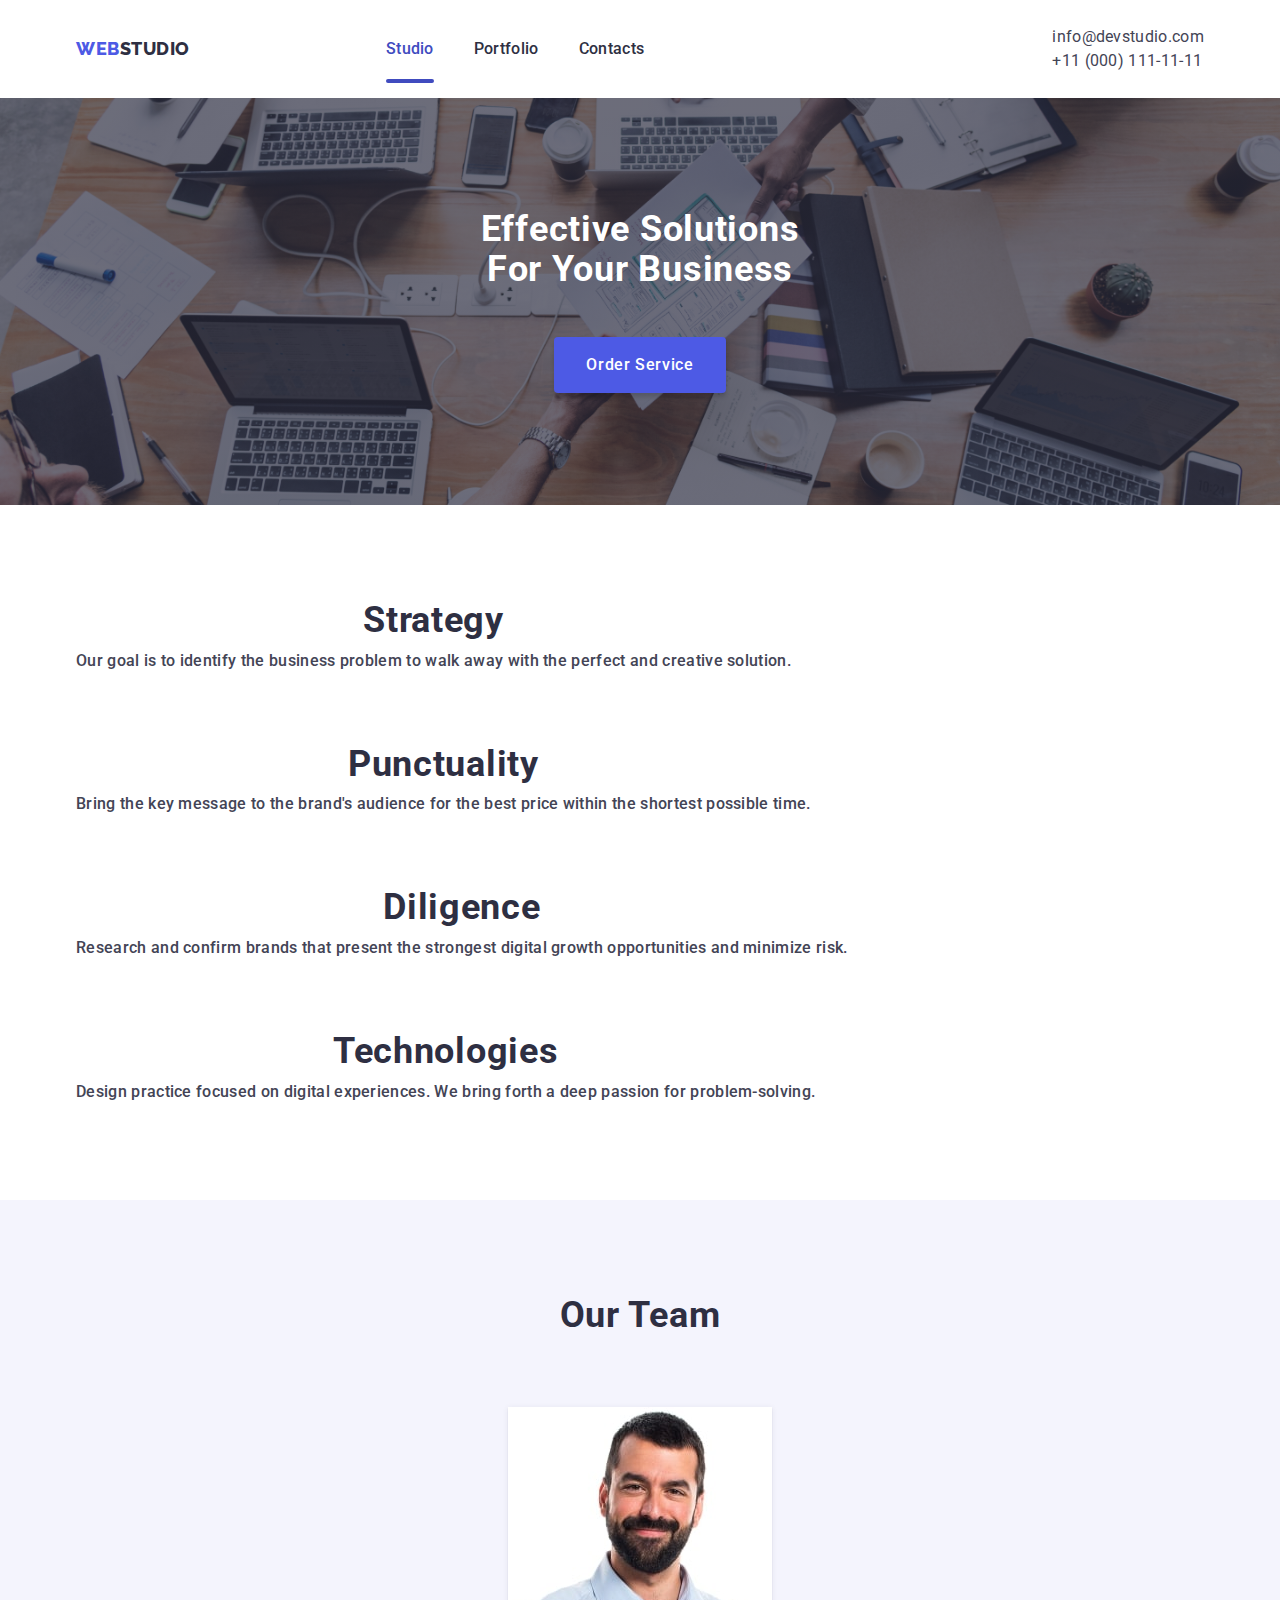
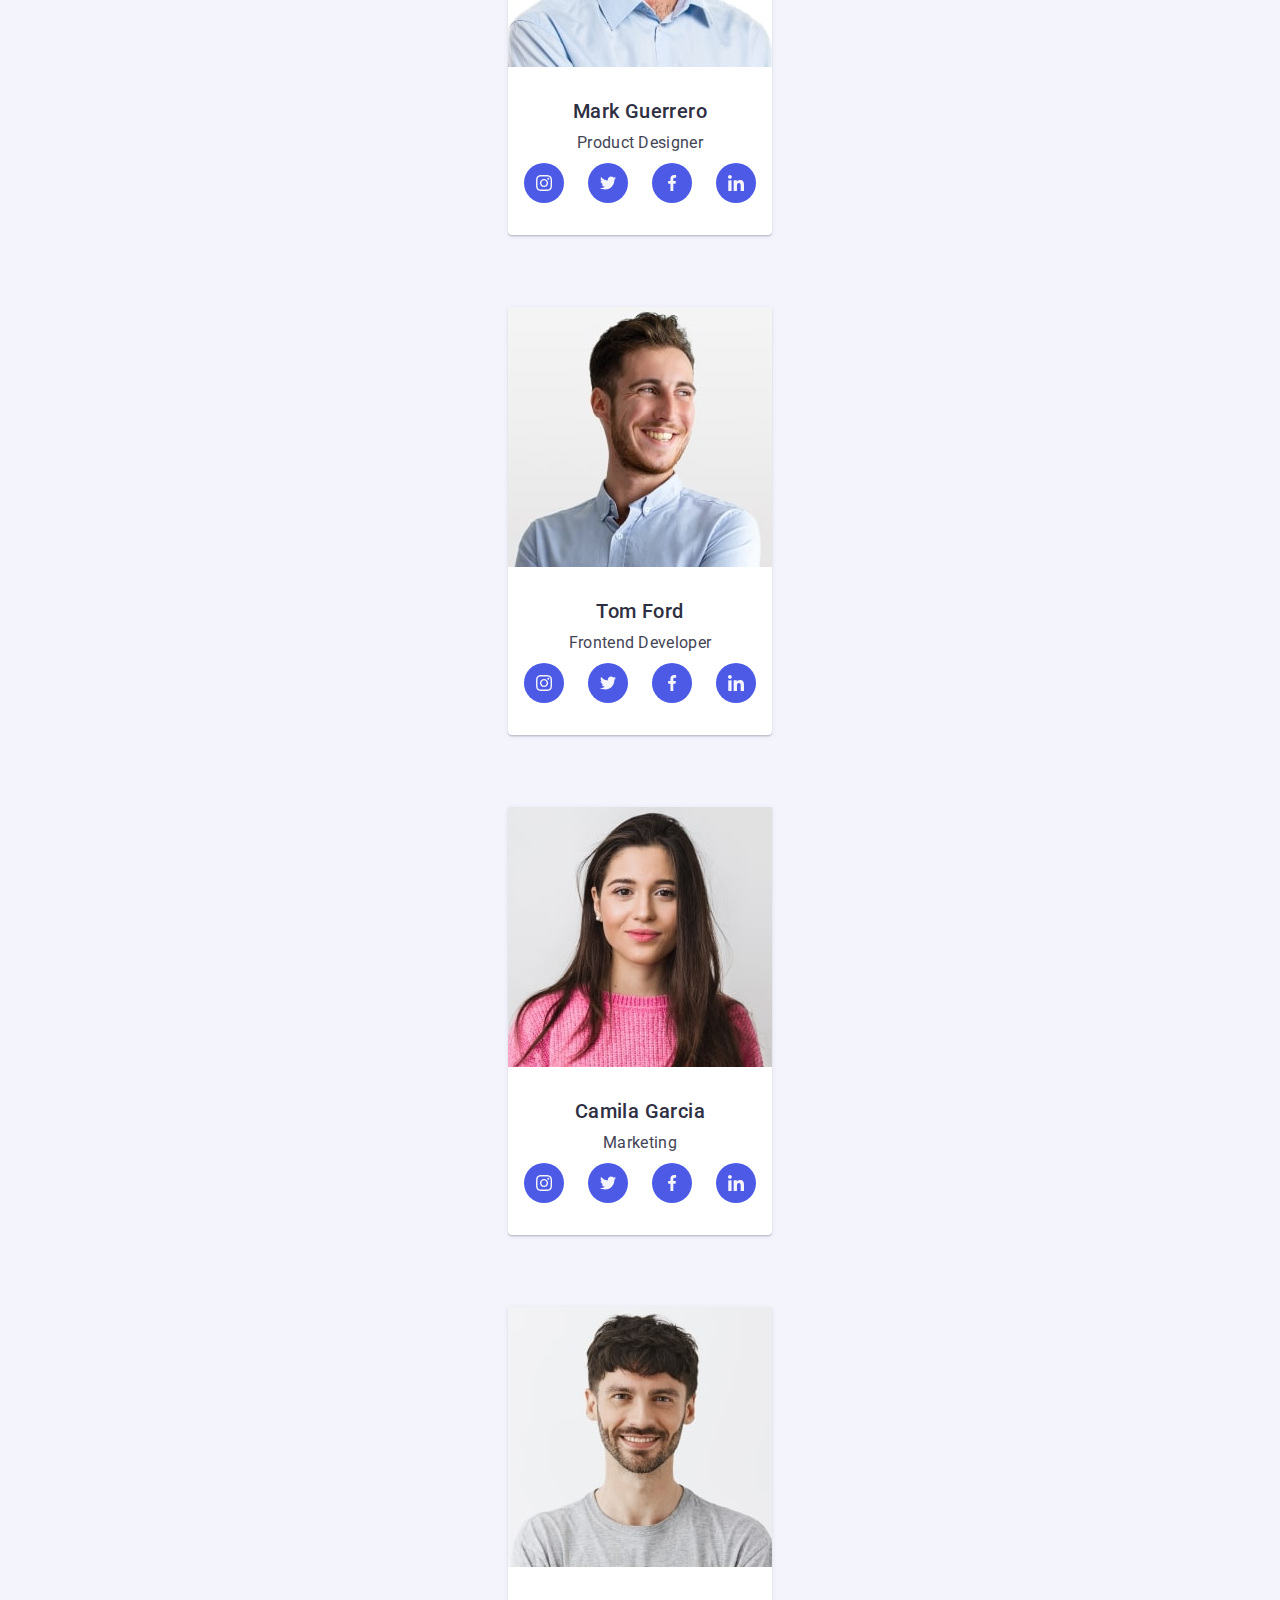
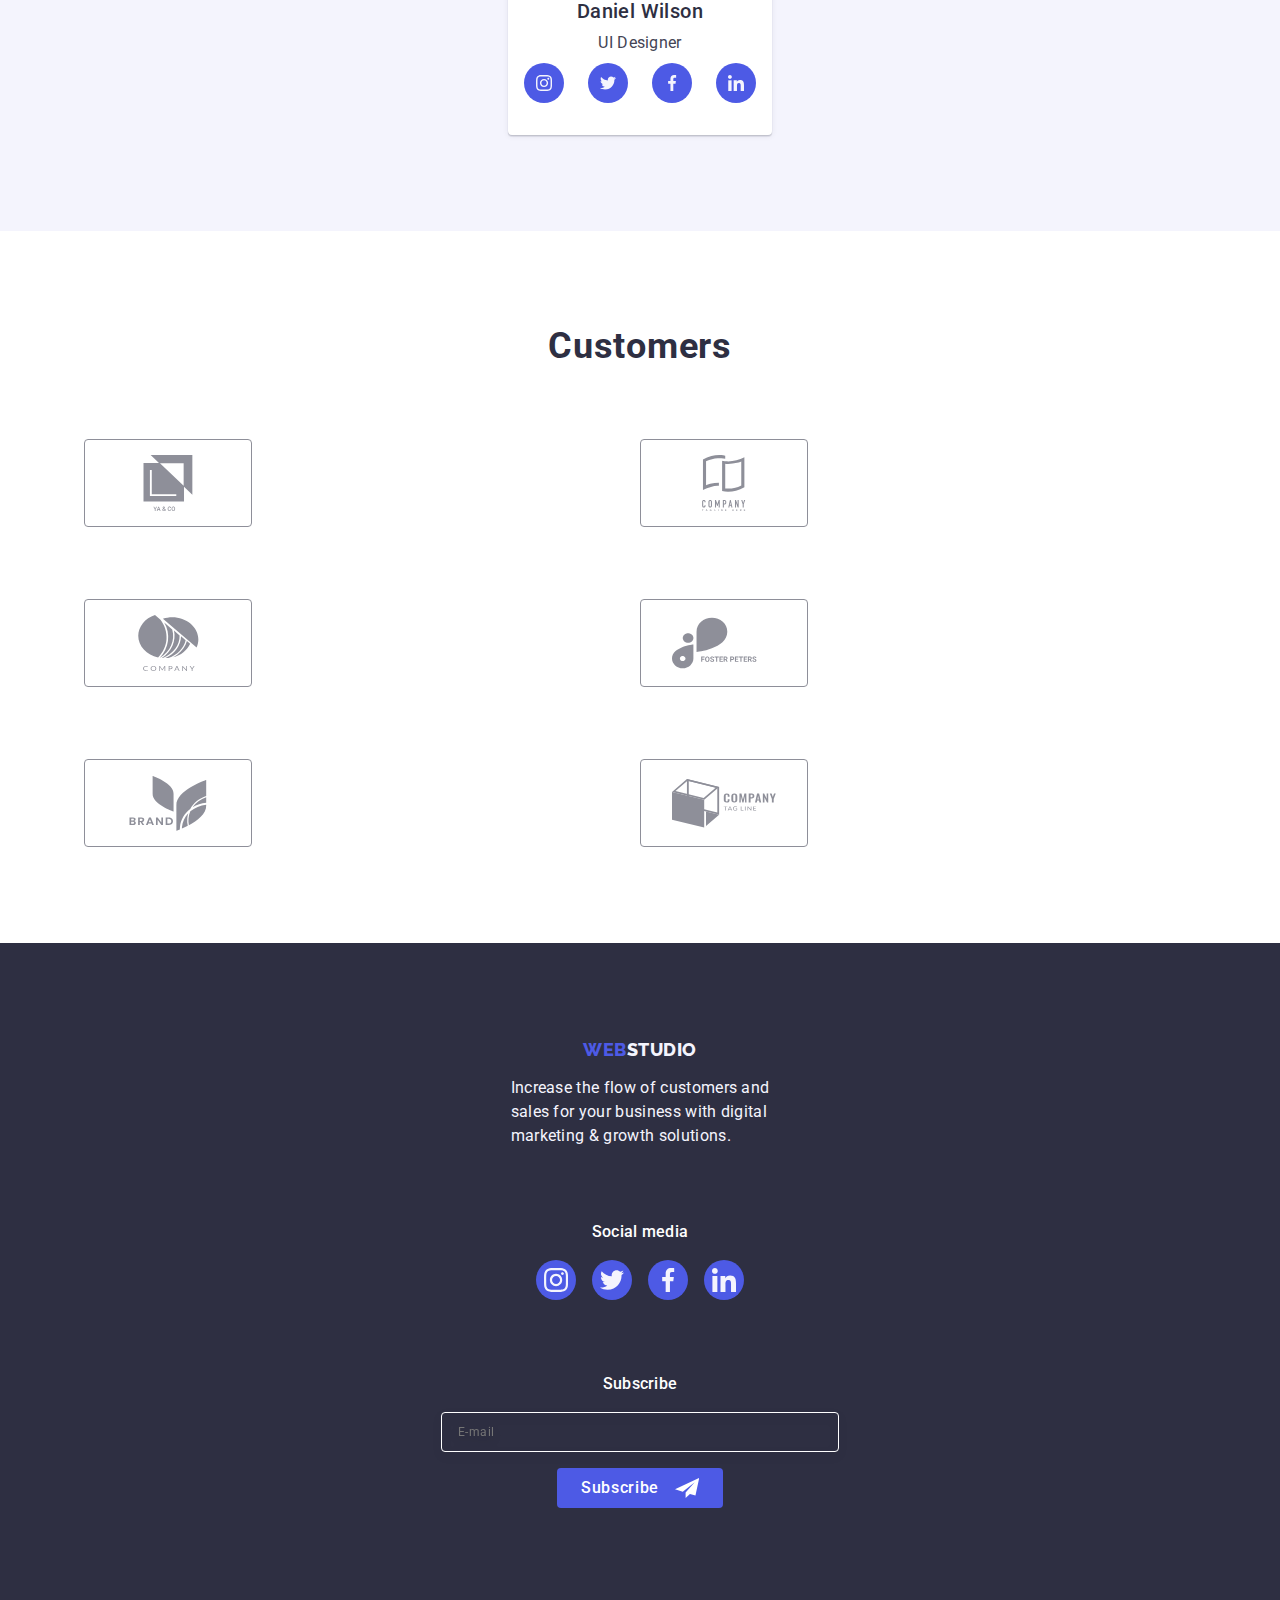
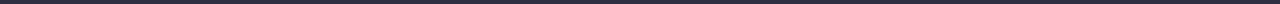
==== commit 326213fe: "update1-hw-07" ====
--- a/index.html
+++ b/index.html
@@ -116,7 +116,7 @@
 
     </header>
     <main>
-      <!-- <section class="hero">
+      <section class="hero">
         <div class="container">
         <h1 class="hero-title">
           Effective Solutions <br>
@@ -124,13 +124,13 @@
         </h1>
         <button type="button" data-modal-open class="modal-open-btn">Order Service</button>
         </div>
-      </section> -->
-
-      <!-- <section class="our-advantages">
+      </section> 
+
+      <section class="our-advantages section">
         <div class="container">
         <h2 class="title" hidden>Our Advantages</h2>
         <ul class="our-advantages-list list">
-          <li class="advantages-list ">
+          <li class="advantages-list">
             <div class="our-advantages-icon icon" >
           <svg width="64" height="64">
             <use href="./images/icons.svg#icon-antenna"></use>
@@ -180,9 +180,9 @@
           </li>
         </ul>
         </div>
-      </section> -->
-
-      <!-- <section class="section-actions">
+      </section>
+
+      <section class="section-actions">
         <div class="container">
         <h2 class="title">What are we doing</h2>
         <ul class="section-actions-list list">
@@ -197,14 +197,17 @@
           </li>
         </ul>
         </div>
-      </section> -->
-
-      <!-- <section class="team-background-color section">
+      </section> 
+
+      <section class="team-background-color section">
         <div class="container">
         <h2 class="title">Our Team</h2>
         <ul class="team-card-list list">
           <li class="team-card">
-            <img src="./images/mark.jpg"  alt="Mark Guerrero" width="264" height="260" />
+            <img 
+            srcset="./images/mark@2x.jpg 2x"
+            src="./images/mark.jpg"  
+            alt="Mark Guerrero" width="264" height="260" />
             <div class="job-title">
             <h3 class="text-title-team">Mark Guerrero</h3>
             <p class="title-description-team">Product Designer</p>
@@ -241,7 +244,10 @@
             </div>
           </li>
           <li class="team-card">
-            <img src="./images/tom.jpg" alt="Tom Ford" width="264" height="260" />
+            <img 
+            srcset="./images/tom@2x.jpg 2x"
+            src="./images/tom.jpg" 
+            alt="Tom Ford" width="264" height="260" />
             <div class="job-title">
             <h3 class="text-title-team">Tom Ford</h3>
             <p class="title-description-team">Frontend Developer</p>
@@ -278,7 +284,10 @@
             </div>
           </li>
           <li class="team-card">
-            <img src="./images/camila.jpg" alt="Camila Garcia" width="264" height="260" />
+            <img 
+            srcset="./images/camila@2x.jpg 2x"
+            src="./images/camila.jpg"
+            alt="Camila Garcia" width="264" height="260" />
             <div class="job-title">
             <h3 class="text-title-team">Camila Garcia</h3>
             <p class="title-description-team">Marketing</p>
@@ -315,7 +324,10 @@
             </div>
           </li>
           <li class="team-card">
-            <img src="./images/daniel.jpg" alt="Daniel Wilson" width="264" height="260" />
+            <img 
+            srcset="./images/daniel@2x.jpg 2x"
+            src="./images/daniel.jpg" 
+            alt="Daniel Wilson" width="264" height="260" />
             <div class="job-title">
             <h3 class="text-title-team">Daniel Wilson</h3>
             <p class="title-description-team">UI Designer</p>
@@ -354,9 +366,9 @@
         </ul>
         </div>
       </section>
-      <section class="customers section">
+     <section class="customers section">
         <div class="container">
-          <h2 class="title customers-title">Customers</h2>
+          <h2 class="title">Customers</h2>
            <ul class="customers-list list">
             <li class="customers-list-item">
                 <a href="" class="company-list-item-link">
@@ -402,13 +414,12 @@
             </li>
            </ul>
         </div>
-
-      </section> -->
-    <!-- </main>
+      </section> 
+     </main>
      <footer class="footer">
       <div class="footer-div container">
         <div class="footer-page-logo">
-      <a class="  page-logo-footer link" href="./index.html"
+      <a class="page-logo-footer link" href="./index.html"
         >Web<span class="span-logo-footer list">Studio</span></a
       >
       <p class="page-logo-description">
@@ -419,7 +430,7 @@
            <p class="social-media-title">Social media</p>
            <ul class="list social-list-footer">
             <li class="social-list-item-footer">
-              <a href="" class=" social-list-link-footer">
+              <a href="" class="social-list-link-footer">
                 <svg class="social-list-icon-footer"  aria-label="instagram icon"  width="24" height="24">
                   <use href="./images/icons.svg#icon-instagram"></use>
                 </svg>
@@ -464,7 +475,7 @@
       </div>
       </div>
 
-    </footer> -->
+    </footer> 
     <!-- <div class="backdrop is-hidden" data-modal>
       <div class="modal">
         <button type="button" data-modal-close class="modal-close-btn">
--- a/css/styles.css
+++ b/css/styles.css
@@ -113,7 +113,7 @@
    color: #2E2F42;
 } */
 
-.hero {
+/* .hero {
    background-image: linear-gradient(
       rgba(46, 47, 66, 0.7),
       rgba(46, 47, 66, 0.7)
@@ -127,9 +127,9 @@
   background-repeat: no-repeat;
   background-position: center;
   margin: 0 auto;
-}
-
-.hero-title {
+} */
+
+/* .hero-title {
    margin-left: auto;
     margin-right: auto;
   font-family: 'Roboto', sans-serif;
@@ -140,7 +140,7 @@
   text-align: center;
   letter-spacing: 0.02em;
   color: #ffffff;
-}
+} */
 
 .modal-open-btn:hover,
 .modal-open-btn:focus {
@@ -154,7 +154,7 @@
   border-radius: 4px;
 }
 
-.modal-open-btn {
+/* .modal-open-btn {
   margin-top: 48px;
     margin-right: auto;
     margin-left: auto;
@@ -202,14 +202,14 @@
   line-height: 1.5;
   letter-spacing: 0.02em;
   color: #434455;
-}
-
-.text-title-team,
+} */
+
+/* .text-title-team,
 .title-description-team{
   text-align: center;
   margin-bottom: 8px;
-}
-.title {
+} */
+/* .title {
    margin-bottom: 72px; 
   font-family: 'Roboto', sans-serif;
   font-weight: 700;
@@ -219,19 +219,18 @@
   letter-spacing: 0.02em;
   text-transform: capitalize;
   color: #2e2f42;
-}
-.page-logo-description {
+} */
+/* .page-logo-description {
   font-family: 'Roboto', sans-serif;
   font-style: normal;
   font-weight: 400;
   font-size: 16px;
   line-height: 1.5;
   letter-spacing: 0.02em;
-  color: var(--background-btn-filters);
-        
-}
-
-.span-logo-footer {
+  color: var(--background-btn-filters);    
+} */
+
+/* .span-logo-footer {
     font-weight: 800;
    font-size: 18px;
    line-height: 1.17;
@@ -240,18 +239,20 @@
    letter-spacing: 0.03em;
    text-transform: uppercase ;
    color: #f4f4fd;
-}
-.team-background-color {
+   display: inline-block;
+} */
+
+/* .team-background-color {
   background: #f4f4fd;
-}
-.team-card {
+} */
+/* .team-card {
    border-radius: 0px 0px 4px 4px;
     box-shadow: 0px 1px 6px rgba(46, 47, 66, 0.08),
     0px 1px 1px rgba(46, 47, 66, 0.16), 
     0px 2px 1px rgba(46, 47, 66, 0.08);
     
     background-color: #FFFFFF;
-}
+} */
 
 .button-filter:hover,
 .button-filter:focus {
@@ -311,21 +312,21 @@
   color: #2e2f42;
 } */
 
-/* .navigation-list-item:hover,
+.navigation-list-item:hover,
 .navigation-list-item:focus {
   color: #404bbf;
-} */
+}
 
 .navigation-list:hover,
 .navigation-list:focus {
   color: #404bbf;
 }
 
-/* .contact-item:hover,
+ .contact-item:hover,
 .contact-item:focus {
   color: #404bbf;
-  
-}
+}
+/*
 .contact-item{
   line-height: 1.5;
   letter-spacing: 0.02em;
@@ -392,30 +393,30 @@
     letter-spacing: 0.02em;
     color: #434455 ;
 } */
- .title-list-item{
+ /* .title-list-item{
    width: calc((100% - 48px) / 3);
     border: 1px solid #E7E9FC;
-}
- .job-title{
+} */
+ /* .job-title{
  padding: 32px 0 ;
- }
-
- .section{
+ } */
+
+ /* .section{
     padding-top:120px ;
     padding-bottom:120px ;
-}
-
-.advantages-list{
+} */
+
+/* .advantages-list{
   width: calc((100% - 72px) / 4); 
-}
-
-.footer{
+} */
+
+/* .footer{
   padding-top: 100px;
     padding-bottom: 100px;
      background-color: #2e2f42;
-}
-
-.page-logo-footer{
+} */
+
+/* .page-logo-footer{
   display: inline-block;
     margin-bottom: 16px;
     font-family: "Raleway",sans-serif;
@@ -428,11 +429,8 @@
 letter-spacing: 0.03em;
 text-transform: uppercase;
 color: #4D5AE5;
-    
-}
-.span-logo-footer{
-  display: inline-block;
-}
+} */
+
 
 .section-button{
     padding-top: 96px;
@@ -457,9 +455,9 @@
     border-top:none;
 }
 
-.title-description{
+/* .title-description{
   text-align: left;
-}
+} */
 
 .site-nav-list{
    justify-content: center;
@@ -475,39 +473,38 @@
 
 } */
 
-.our-advantages{
+/* .our-advantages{
   padding-top: 120px; 
   padding-bottom: 120px;
-}
-.section-actions{
+} */
+/* .section-actions{
   padding-bottom: 120px;
-}
-
-.our-advantages-list{
+} */
+
+/* .our-advantages-list{
   display: flex;
   gap: 24px;
-}
-
-.team-card-list{
+} */
+
+/* .team-card-list{
    display: flex;
   gap: 24px;
-  
-}
-
-.section-actions-list{
+} */
+
+/* .section-actions-list{
   display: flex;
   gap: 24px;
-}
-
-.social-list{
+} */
+
+/* .social-list{
   display: flex;
   justify-content: center;
   gap: 24px;
-}
-.social-list-icon{
+} */
+/* .social-list-icon{
   fill: #f4f4fd;
-}
-.social-list-link{
+} */
+/* .social-list-link{
   display: flex;
   align-items: center;
   justify-content: center;
@@ -517,7 +514,7 @@
   background-color: #4D5AE5;
 
   transition:  background-color 250ms cubic-bezier(0.4, 0, 0.2, 1);
-}
+} */
 
 .social-list-link:hover,
 .social-list-link:focus{
@@ -525,10 +522,10 @@
 }
 
 
-.our-advantages-icon{
+/* .our-advantages-icon{
   display: flex;
   justify-content: center;
-}
+} */
 
 .icon{
   display: flex;
@@ -541,12 +538,11 @@
 margin-bottom: 8px;
 }
 
-.customers-list{
+/* .customers-list{
   display: flex;
   justify-content: center;
   gap: 24px;
-  
-}
+} */
 
 
 .customers-list:hover,
@@ -554,19 +550,17 @@
   color:#4d5ae5 ;
 }
 
-.customers-title{
-  line-height: 1.1 ;
-}
-.social-media-title{
+
+/* .social-media-title{
    font-weight: 500;
   font-size: 16px;
   line-height: 1.5;
   letter-spacing: 0.02em;
   color: #FFFFFF;
   margin-bottom: 16px;
-}
-
-.company-list-item-link{
+} */
+
+/* .company-list-item-link{
   width: 100%;
    height: 100%;
    border: 1px solid #8e8f99;
@@ -580,16 +574,16 @@
 
 transition: border-color 250ms cubic-bezier(0.4, 0, 0.2, 1),
  color 250ms cubic-bezier(0.4, 0, 0.2, 1);
-}
+} */
 
 .company-list-item-link:hover,
 .company-list-item-link:focus{
   border-color: #404bbf;
   color: #404bbf;
 }
-.company-icon{
+/* .company-icon{
    fill: currentColor; 
-}
+} */
 
 
 .projects-title:hover,
@@ -614,19 +608,19 @@
      
 } 
 
-.footer-div {
+/* .footer-div {
   align-items: baseline;
   display: flex;
-}
-.social-list-icon-footer{
+} */
+/* .social-list-icon-footer{
   fill:#f4f4fd;
-}
-
-.social-list-footer{
+} */
+
+/* .social-list-footer{
   display: flex;
   gap: 16px;
-}
-.social-list-link-footer{
+} */
+/* .social-list-link-footer{
    display: flex;
   align-items: center;
   justify-content: center;
@@ -636,22 +630,21 @@
   height: 100%;
 
   transition: background-color 250ms cubic-bezier(0.4, 0, 0.2, 1);
-}
+} */
 
 .social-list-link-footer:hover,
 .social-list-link-footer:focus{
   background-color: #31d0aa;
 }
 
-.social-list-item-footer{
+/* .social-list-item-footer{
     width: 40px;
   height: 40px;
-}
-
-.footer-page-logo{
+} */
+
+/* .footer-page-logo{
    margin-right: 120px;
-
-}
+} */
 
 
 .overlay{
@@ -954,7 +947,7 @@
     transition: background-color 250ms cubic-bezier(0.4, 0, 0.2, 1);
 }
 
-.subscribe-title{
+/* .subscribe-title{
   font-family: 'Roboto';
 font-style: normal;
 font-weight: 500;
@@ -963,22 +956,22 @@
 letter-spacing: 0.02em;
 color: #FFFFFF;
  margin-bottom: 16px;
-}
-
-.modal-form-footer{
+} */
+
+/* .modal-form-footer{
   margin-left: auto;
-}
-
-.form-footer{
+} */
+
+/* .form-footer{
   display: flex;
   margin-top: 16px;
-}
-
-.modal-form-subscribe{
+} */
+
+/* .modal-form-subscribe{
   margin-right: 24px;
-}
-
-.modal-form-btn-footer{
+} */
+
+/* .modal-form-btn-footer{
   display: flex;
     justify-content: center;
     align-items: center;
@@ -996,13 +989,13 @@
     border-radius: 4px;
     cursor: pointer;
     transition: background-color 250ms cubic-bezier(0.4, 0, 0.2, 1);
-}
-
-.button-footer-icon{
+} */
+
+/* .button-footer-icon{
   margin-left: 16px;
-}
-
-.modal-form-subscribe-input{
+} */
+
+/* .modal-form-subscribe-input{
   outline: none;
     border: none;
     width: 264px;
@@ -1017,7 +1010,7 @@
     line-height: 1.5;
     letter-spacing: 0.04em;
     transition: border-color 250ms cubic-bezier(0.4, 0, 0.2, 1);
-}
+} */
 
 
 .container{
@@ -1049,6 +1042,7 @@
 
 /* HEADER */
 
+/* ---------------mobile ----------------*/
    .page-logo {
   margin-right: 76px;
   font-family: "Raleway",sans-serif;
@@ -1096,6 +1090,8 @@
   opacity: 0;
   visibility: hidden;
   pointer-events: none;
+  transition: opacity 250ms cubic-bezier(0.4, 0, 0.2, 1),
+   visibility 250ms cubic-bezier(0.4, 0, 0.2, 1);
 }
 
 .mobile-menu.is-open{
@@ -1108,6 +1104,10 @@
   position: relative;
   padding-top: 80px;
   padding-left: 40px;
+  display: flex;
+    flex-direction: column;
+    justify-content: space-between;
+    height: 100%;
 }
 .mobile-menu-close-btn{
   position: absolute;
@@ -1174,13 +1174,14 @@
 .mobile-menu-social-media {
   display: flex;
  justify-content: space-between;
+ width: 100%;
 }
 
 .mobile-menu-address{
   display: flex;
   flex-direction: column;
   justify-content: space-between;
-  
+  margin-bottom: 40px;
 }
 .mobile-menu-social-media-link{
   display: flex;
@@ -1211,7 +1212,415 @@
 }
 
 
-
+.hero { 
+  background-size: cover;
+  background-color: #2e2f42;
+  max-width: 1440px; 
+  background-repeat: no-repeat;
+  background-position: center;
+  margin: 0 auto;
+    padding-top: 112px;
+    padding-bottom: 112px;
+} 
+
+.hero-title{
+  font-family: 'Roboto';
+font-style: normal;
+font-weight: 700;
+font-size: 36px;
+line-height: 1.1;
+text-align: center;
+letter-spacing: 0.02em;
+text-transform: capitalize;
+color: #FFFFFF;
+}
+.modal-open-btn{
+  margin-top: 48px;
+    margin-right: auto;
+    margin-left: auto;
+    display: flex;   
+    min-width: 169px;
+     height: 56px;
+     box-shadow: 0px 4px 4px rgba(0, 0, 0, 0.15);
+     border-radius: 4px;
+    padding: 16px 32px;
+    gap: 10px;
+    border: none; 
+
+  font-family: 'Roboto', sans-serif;
+  letter-spacing: 0.04em;
+  cursor: pointer;
+  background-color: #4d5ae5;
+  font-style: normal;
+  font-weight: 500;
+  font-size: 16px;
+  line-height: 1.5;
+
+  color: #ffffff;
+
+  transition: background-color 250ms cubic-bezier(0.4, 0, 0.2, 1);
+}
+
+.our-advantages{
+  padding-top: 96px; 
+  padding-bottom: 96px;
+} 
+
+.our-advantages-icon{
+  display: none;
+}
+
+.our-advantages-list{
+  display: flex;
+    flex-direction: column;
+    align-items: flex-start;
+    padding: 0px;
+    row-gap: 72px;
+}
+
+.text-title{
+ font-family: 'Roboto';
+font-style: normal;
+font-weight: 700;
+font-size: 36px;
+line-height: 1.1;
+text-align: center;
+letter-spacing: 0.02em;
+text-transform: capitalize;
+color: #2E2F42;
+margin-bottom: 8px;
+
+}
+.title-description{
+ font-family: 'Roboto';
+font-style: normal;
+font-weight: 500;
+font-size: 16px;
+line-height: 1.5;
+letter-spacing: 0.02em;
+color: #434455;
+}
+
+.section-actions{
+  display: none;
+}
+
+.team-background-color{
+  background: #f4f4fd;
+}
+.title{
+  font-family: 'Roboto';
+font-style: normal;
+font-weight: 700;
+font-size: 36px;
+line-height: 1.1;
+text-align: center;
+letter-spacing: 0.02em;
+text-transform: capitalize;
+color: #2E2F42;
+margin-bottom: 72px;
+}
+.team-card-list{
+   display: flex;
+    flex-direction: column;
+    align-items: center;
+    padding: 0px;
+    row-gap: 72px;
+}
+
+.section{
+  padding-top: 96px;
+  padding-bottom: 96px;
+}
+
+.team-card {
+   border-radius: 0px 0px 4px 4px;
+    box-shadow: 0px 1px 6px rgba(46, 47, 66, 0.08),
+    0px 1px 1px rgba(46, 47, 66, 0.16), 
+    0px 2px 1px rgba(46, 47, 66, 0.08);
+    
+    background-color: #FFFFFF;
+} 
+.job-title{
+ padding: 32px 0 ;
+ } 
+
+ .text-title-team,
+.title-description-team{
+  text-align: center;
+  margin-bottom: 8px;
+}
+
+.text-title-team{
+  font-family: 'Roboto';
+font-style: normal;
+font-weight: 500;
+font-size: 20px;
+line-height: 1.2;
+text-align: center;
+letter-spacing: 0.02em;
+color: #2E2F42;
+}
+
+.title-description-team{
+  font-family: 'Roboto';
+font-style: normal;
+font-weight: 400;
+font-size: 16px;
+line-height: 1.5;
+text-align: center;
+letter-spacing: 0.02em;
+color: #434455;
+}
+.social-list{
+  display: flex;
+  justify-content: center;
+  gap: 24px;
+}
+
+.social-list-link{
+  display: flex;
+  align-items: center;
+  justify-content: center;
+  width: 40px;
+  height: 40px;
+  border-radius: 50%;
+  background-color: #4D5AE5;
+
+  transition:  background-color 250ms cubic-bezier(0.4, 0, 0.2, 1);
+}
+
+.social-list-icon{
+  fill: #f4f4fd;
+} 
+
+.customers-list{
+  display: flex;
+  justify-content: center;
+  flex-direction: row;
+  flex-wrap: wrap;
+  row-gap: 72px;
+}
+
+.customers-list-item{
+  width: calc((100% - 16px) / 2) ;
+}
+.company-list-item-link{
+  
+   border: 1px solid #8e8f99;
+   border-radius:4px;
+    display: flex; 
+    align-items: center; 
+    justify-content: center;
+    color: #8e8f99;
+    width: 168px;
+height: 88px;
+
+transition: border-color 250ms cubic-bezier(0.4, 0, 0.2, 1),
+ color 250ms cubic-bezier(0.4, 0, 0.2, 1);
+}
+.company-icon{
+   fill: currentColor; 
+} 
+
+.footer{
+  padding-top: 96px;
+  padding-bottom: 96px;
+  background-color: #2e2f42;
+} 
+.page-logo-footer{
+  display: inline-block;
+    margin-bottom: 16px;
+    font-family: "Raleway",sans-serif;
+font-style: normal;
+font-weight: 800;
+font-size: 18px;
+line-height: 1.17;
+ display: flex;
+letter-spacing: 0.03em;
+text-transform: uppercase;
+color: #4D5AE5; 
+justify-content: center;
+ align-items: baseline;
+}
+
+ .span-logo-footer {
+    font-weight: 800;
+   font-size: 18px;
+   line-height: 1.17;
+   display: flex;
+    align-items: center;
+   letter-spacing: 0.03em;
+   text-transform: uppercase ;
+   color: #f4f4fd;
+   display: inline-block;
+}
+.page-logo-description{
+  font-family: 'Roboto';
+font-style: normal;
+font-weight: 400;
+font-size: 16px;
+line-height: 1.5;
+letter-spacing: 0.02em;
+color: #F4F4FD;
+}
+.social-media-title{
+  font-family: 'Roboto';
+font-style: normal;
+font-weight: 500;
+font-size: 16px;
+line-height: 24px;
+letter-spacing: 0.02em;
+color: #FFFFFF;
+margin-bottom: 16px;
+text-align: center;}
+.social-list-footer{
+  display: flex;
+  gap: 16px;
+}
+.social-list-item-footer{
+    width: 40px;
+  height: 40px;
+}
+.social-list-link-footer{
+   display: flex;
+  align-items: center;
+  justify-content: center;
+  background-color: #4d5ae5;
+  border-radius: 50%;
+  width: 100%;
+  height: 100%;
+
+  transition: background-color 250ms cubic-bezier(0.4, 0, 0.2, 1);
+}
+.social-list-icon-footer{
+  fill:#f4f4fd;
+}
+.subscribe-title{
+  font-family: 'Roboto';
+font-style: normal;
+font-weight: 500;
+font-size: 16px;
+line-height: 1.5;
+letter-spacing: 0.02em;
+color: #FFFFFF;
+ margin-bottom: 16px;
+ text-align: center;
+}
+.modal-form-subscribe-input{
+  outline: none;
+    border: none;
+    width: 398px;
+    height: 40px;
+    padding-left: 16px;
+    border: 1px solid #ffffff;
+    border-radius: 4px;
+    background-color: transparent;
+    color: #ffffff;
+    filter: drop-shadow(0px 4px 4px rgba(0, 0, 0, 0.15));
+    font-size: 12px;
+    line-height: 1.5;
+    letter-spacing: 0.04em;
+    transition: border-color 250ms cubic-bezier(0.4, 0, 0.2, 1);
+    margin-bottom: 16px;
+} 
+.modal-form-btn-footer{
+  display: flex;
+  flex-direction: row;
+    justify-content: center;
+    align-items: center;
+    min-width: 165px;
+    height: 40px;
+    padding: 8px 24px;
+    background-color: #4D5AE5;
+    color: #ffffff;
+    font-family: 'Roboto', sans-serif;
+    font-weight: 500;
+    font-size: 16px;
+    line-height: 1.5;
+    letter-spacing: 0.04em;
+    border: none;
+    border-radius: 4px;
+    cursor: pointer;
+    transition: background-color 250ms cubic-bezier(0.4, 0, 0.2, 1);
+    margin-right: auto;
+    margin-left: auto;
+}
+.button-footer-icon{
+  margin-left: 16px;
+} 
+.footer-page-logo{
+  margin-bottom: 72px;
+  justify-content: center;
+}
+.social-list-footer-div{
+  margin-bottom: 72px;
+}
+.footer-div {
+  display: flex;
+    align-items: center;
+    flex-direction: column;
+}
+
+
+
+
+
+/* hero img */
+
+
+/* Mobile */
+@media screen and (max-width: 767px) {
+  .hero{
+    background-image: linear-gradient(rgba(46, 47, 66, 0.7), rgba(46, 47, 66, 0.7)), 
+    url(../images/people-office-mobile.jpg);
+  }
+}
+
+@media  screen and (min-device-pixel-ratio: 2) and (max-width: 767px),
+screen and (min-resolution: 192dpi) and (max-width: 767px),
+screen and (min-resolution: 2dppx) and (max-width: 767px) {
+  .hero{
+    background-image: linear-gradient(rgba(46, 47, 66, 0.7), rgba(46, 47, 66, 0.7)), 
+    url(../images/people-office-mobile@2x.jpg);
+  }
+}
+
+/* Tablet */
+@media screen and (min-width: 768px) {
+  .hero{
+    background-image: linear-gradient(rgba(46, 47, 66, 0.7), rgba(46, 47, 66, 0.7)), 
+    url(../images/people-office-tablet.jpg);
+  }
+}
+
+@media  screen and (min-device-pixel-ratio: 2) and (min-width: 768px),
+screen and (min-resolution: 192dpi) and (min-width: 768px),
+screen and (min-resolution: 2dppx) and (min-width: 768px) {
+  .hero{
+    background-image: linear-gradient(rgba(46, 47, 66, 0.7), rgba(46, 47, 66, 0.7)), 
+    url(../images/people-office-tablet@2x.jpg);
+  }
+}
+
+/* Desktop */
+@media screen and (min-width: 1158px) {
+  .hero{
+    background-image: linear-gradient(rgba(46, 47, 66, 0.7), rgba(46, 47, 66, 0.7)), 
+    url(../images/people-office-desktop.jpg);
+  }
+}
+
+@media  screen and (min-device-pixel-ratio: 2) and (min-width: 1158px),
+screen and (min-resolution: 192dpi) and (min-width: 1158px),
+screen and (min-resolution: 2dppx) and (min-width: 1158px) {
+  .hero{
+    background-image: linear-gradient(rgba(46, 47, 66, 0.7), rgba(46, 47, 66, 0.7)), 
+    url(../images/people-office-desktop@2x.jpg);
+  }
+}
+
+/* ---------------tablet ----------------*/
 @media screen and (min-width: 768px) {
   .mobile-menu-open-btn {
     display: none;
@@ -1275,7 +1684,7 @@
 
 }
 
-
+/* ---------------desktop ----------------*/
 @media screen and (min-width: 1158px) {
  
 }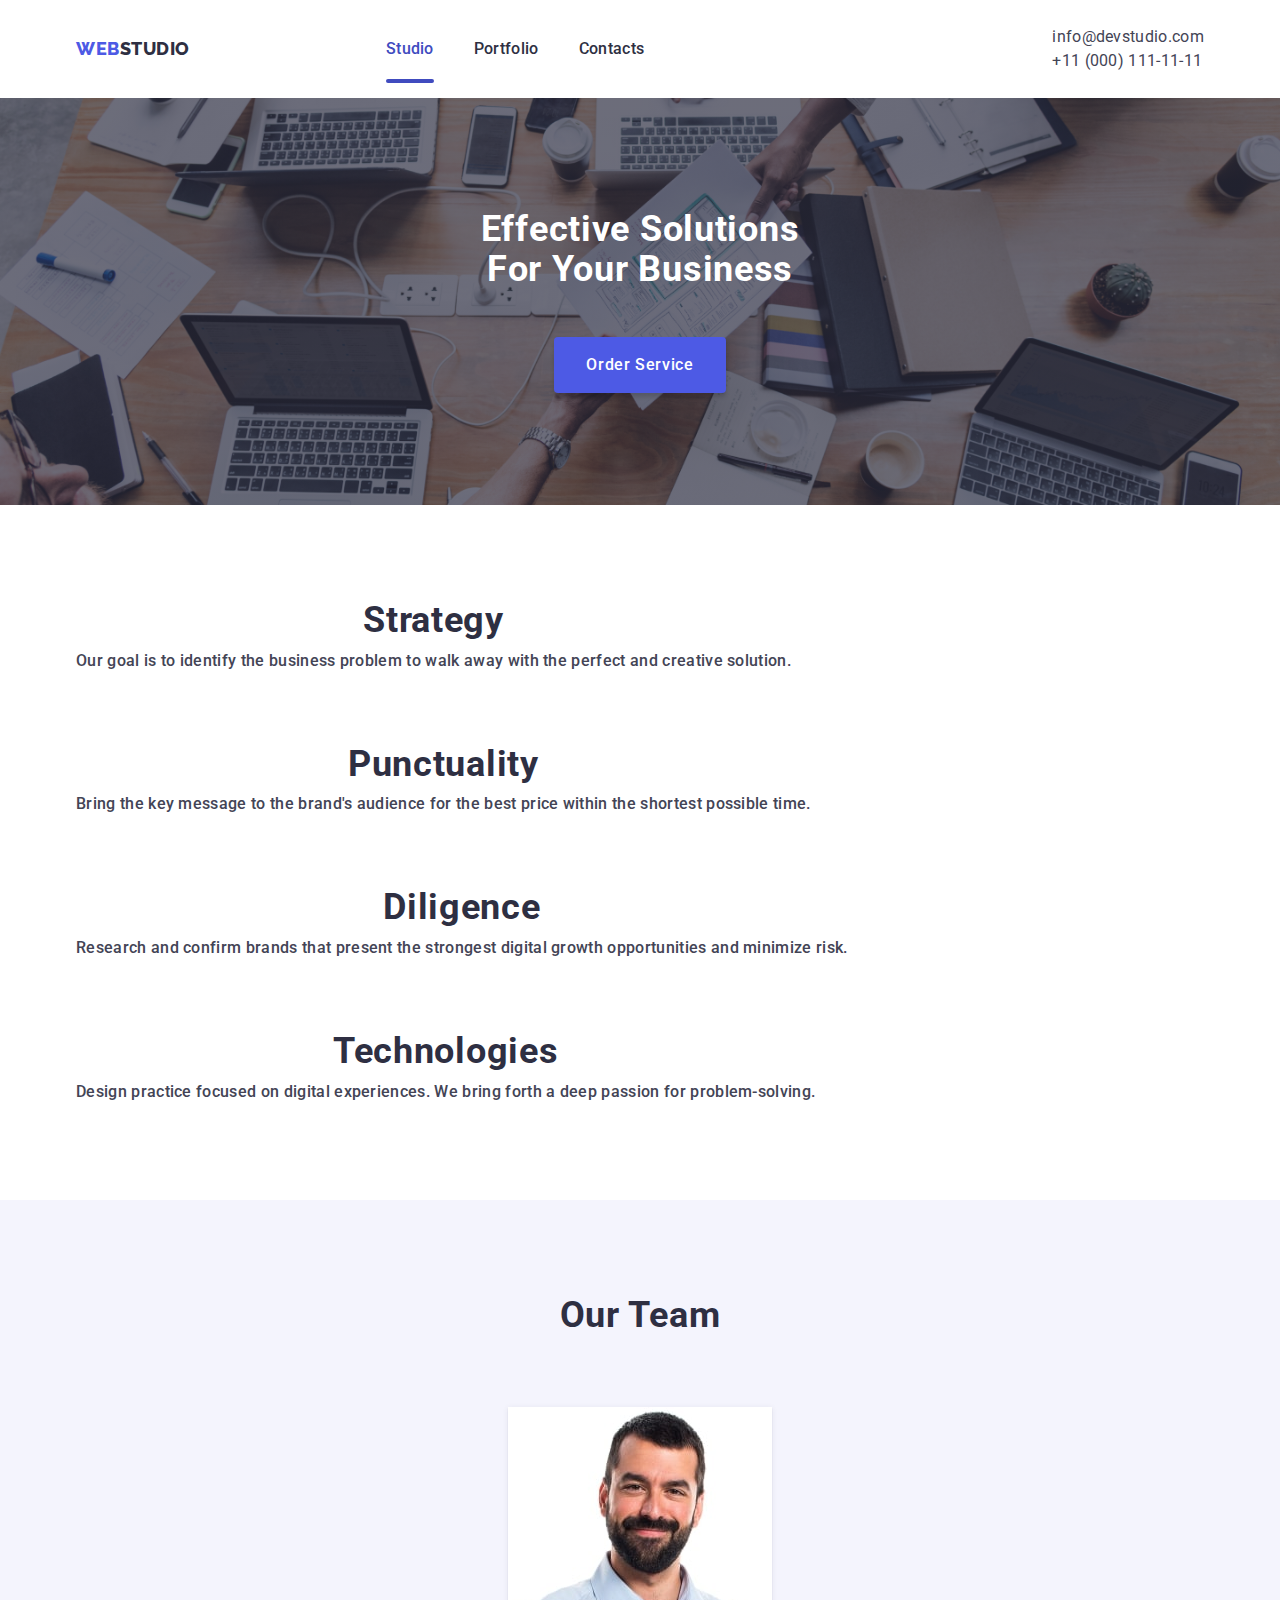
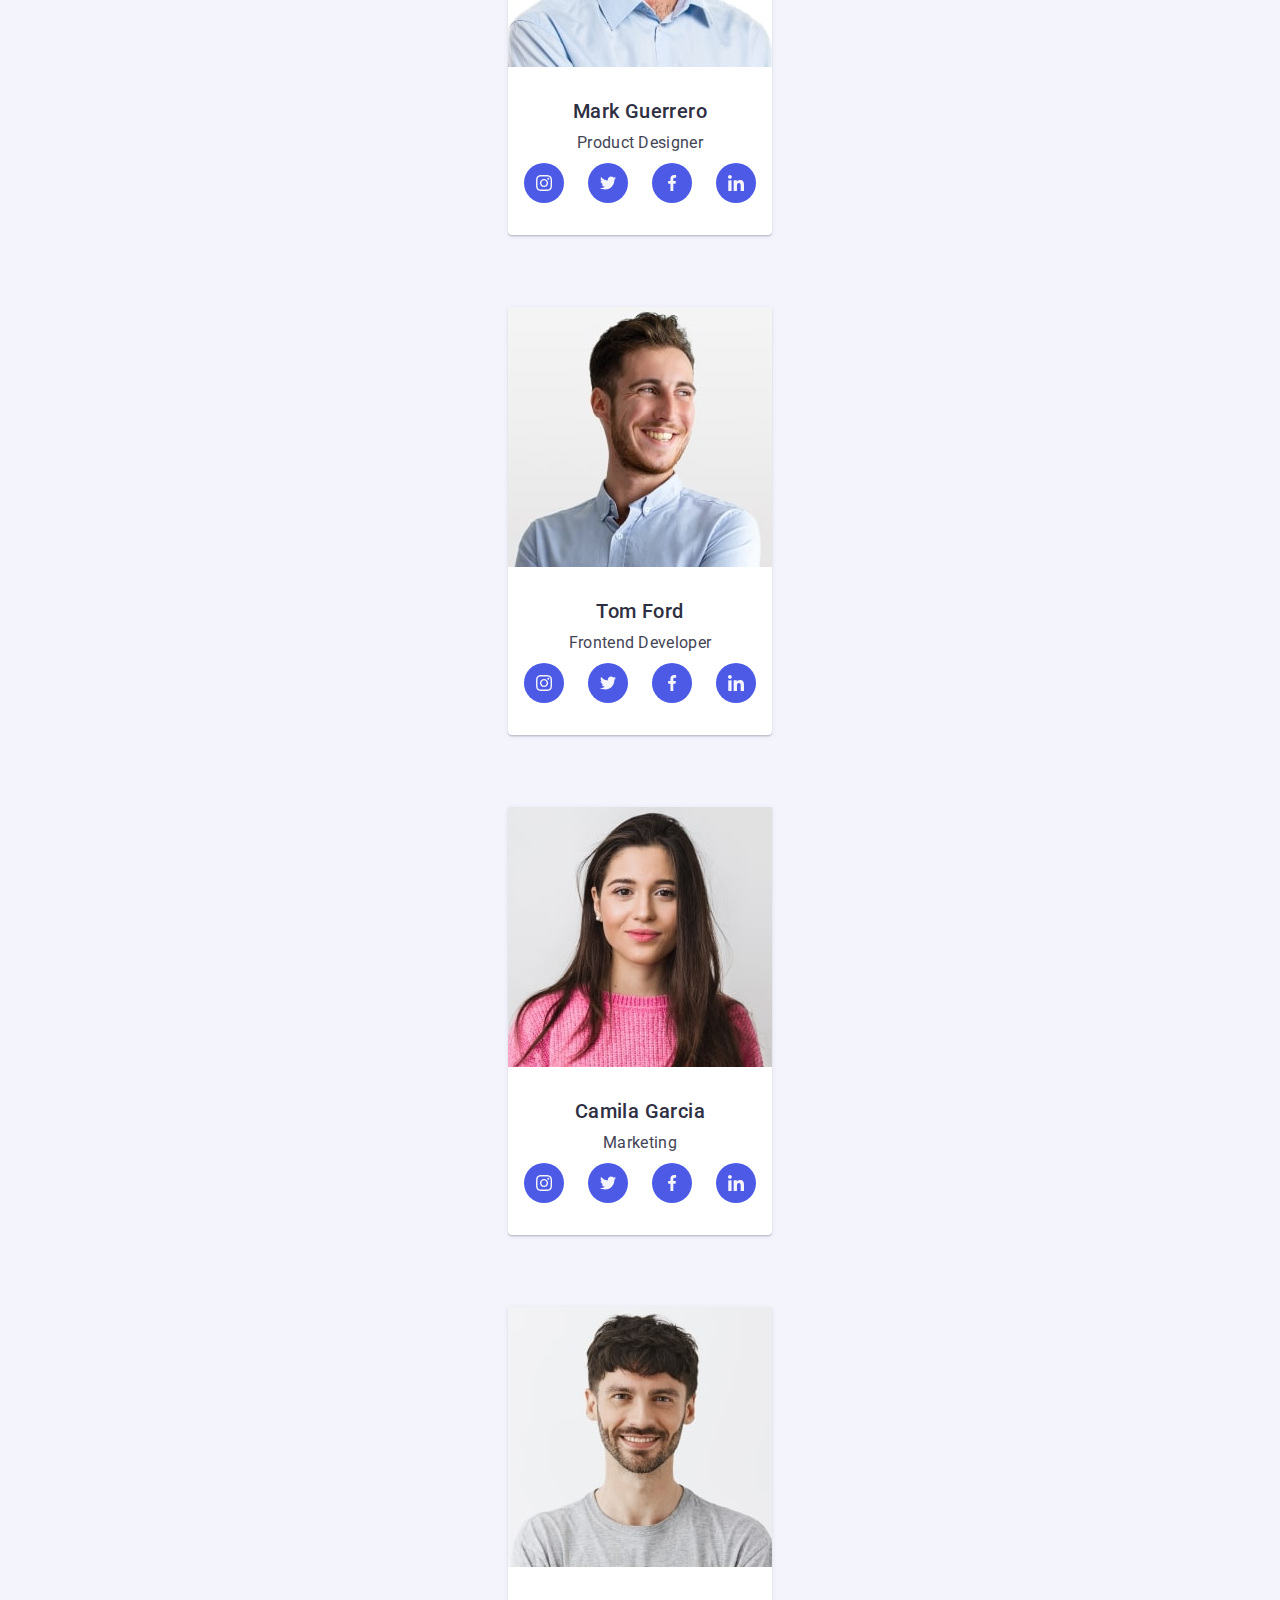
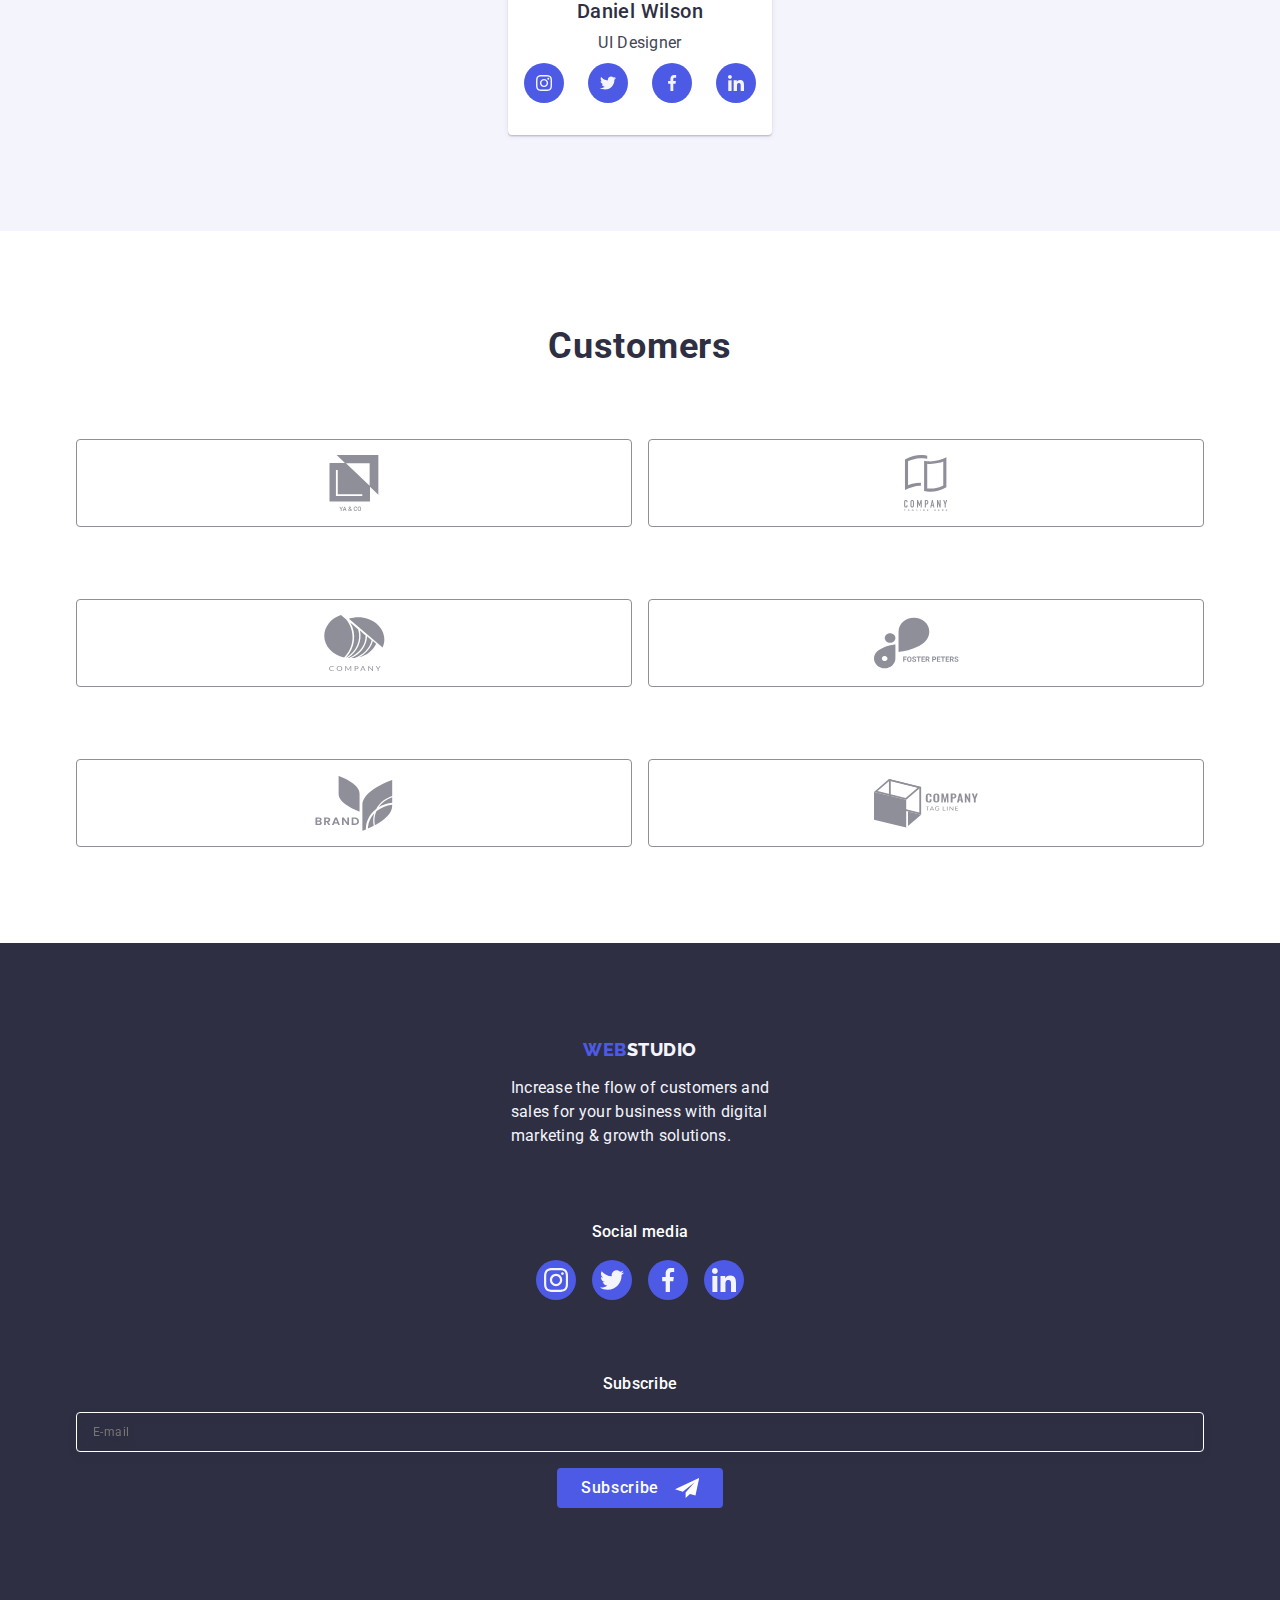
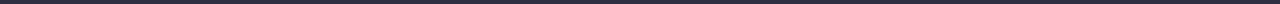
==== commit 88659804: "update5-hw-07" ====
--- a/index.html
+++ b/index.html
@@ -476,7 +476,7 @@
       </div>
 
     </footer> 
-    <!-- <div class="backdrop is-hidden" data-modal>
+     <div class="backdrop is-hidden" data-modal>
       <div class="modal">
         <button type="button" data-modal-close class="modal-close-btn">
           <svg class="modal-close-icon" width="8" height="8">
@@ -536,7 +536,7 @@
            <button type="submit" class="send-btn-form">Send</button>
         </form>
       </div>
-    </div> -->
+    </div> 
 
     <script src="./js/modal.js"></script>
     <script src="./js/mobile-menu.js"></script>
--- a/css/styles.css
+++ b/css/styles.css
@@ -681,6 +681,897 @@
   transform: translateY(0%);
 }
 
+/* .backdrop{
+  position: fixed;
+  top: 0;
+  left: 0;
+  width: 100%;
+height: 100%;
+background: rgba(46, 47, 66, 0.4);
+
+opacity: 1;
+visibility: visible;
+pointer-events: auto;
+
+ transition: opacity 250ms cubic-bezier(0.4, 0, 0.2, 1),
+   visibility 250ms cubic-bezier(0.4, 0, 0.2, 1);
+} */
+
+/* .modal{
+  position: absolute;
+  top: 50%;
+  left: 50%;
+  transform: translate(-50%, -50%);
+  width: 408px;
+  min-height: 584px;
+ background: #FCFCFC;
+box-shadow: 0px 1px 1px rgba(0, 0, 0, 0.14), 0px 1px 3px rgba(0, 0, 0, 0.12), 0px 2px 1px rgba(0, 0, 0, 0.2);
+border-radius: 4px;
+    transition: transform 250ms cubic-bezier(0.4, 0, 0.2, 1);
+    padding: 72px 24px 24px 24px;
+} */
+
+/* .modal-close-btn{
+  position: absolute;
+  top: 24px;
+  right: 24px;
+  padding: 0;
+
+  display: flex;
+  align-items: center;
+  justify-content: center;
+
+  background: #E7E9FC;
+border: 1px solid rgba(0, 0, 0, 0.1);
+border-radius: 50%;
+width: 24px;
+  height: 24px;
+  
+   transition: background-color 250ms cubic-bezier(0.4, 0, 0.2, 1),
+    border 250ms cubic-bezier(0.4, 0, 0.2, 1); 
+} */
+
+/* .is-hidden{
+  opacity: 0;
+  visibility: hidden;
+  pointer-events: none;
+} */
+
+/* .active-page{
+  position: relative;
+    color: #404bbf;
+    transition: color 250ms cubic-bezier(0.4, 0, 0.2, 1);
+} */
+
+/* .active-page::after{
+  position: absolute;
+    left: 0;
+    bottom: -1px;
+    content: '';
+    display: block;
+    width: 100%;
+    height: 4px;
+    background-color: #404bbf;
+    border-radius: 2px;
+} */
+
+.modal-close-btn:hover,
+.modal-close-btn:focus{
+    background-color: #404bbf; 
+    border: none; 
+     fill: #ffffff;
+     
+    
+}
+
+/* .modal-close-icon{
+  transition: fill 250ms cubic-bezier(0.4, 0, 0.2, 1);
+} */
+
+
+/* .modal-form-title{
+  font-family: 'Roboto';
+font-style: normal;
+font-weight: 500;
+font-size: 16px;
+line-height: 1.5;
+text-align: center;
+letter-spacing: 0.02em;
+color: #2E2F42;
+margin-bottom: 16px;
+} */
+
+/* .modal-contact-form-wrapper{
+  margin-bottom: 8px;
+} */
+
+/* .modal-form-field{
+      display: block;
+    margin-bottom: 4px;
+    font-weight: 400;
+    font-size: 12px;
+    letter-spacing: 0.04em;
+    color: #8E8F99;
+     line-height: 1.17;
+} */
+
+/* .modal-contact-form{
+     display: flex;
+    flex-direction: column;
+} */
+/* 
+.modal-form-input-wrapper{
+  position: relative;
+} */
+
+/* .contact-form-input{
+  width: 100%;
+    height: 40px;
+    border: 1px solid rgba(46, 47, 66, 0.4); 
+    border-radius: 4px;
+    background-color: transparent;
+    padding-left: 38px;
+     line-height: 1.17; 
+    color: #000000;
+    outline: transparent;
+    transition: border-color 250ms cubic-bezier(0.4, 0, 0.2, 1);
+} */
+
+
+.contact-form-input:focus{
+   border-color: #4D5AE5;
+}
+/* .modal-form-comment{
+  resize: none;
+    width: 100%;
+    height: 120px;
+    padding: 8px 16px;
+    font-size: 12px;
+     line-height: 1.17;
+    letter-spacing: 0.04em;
+    color: rgba(46, 47, 66, 0.4);
+    border: 1px solid rgba(46, 47, 66, 0.2);
+    border-radius: 4px;
+    background-color: transparent;
+    outline: transparent;
+    transition: border-color 250ms cubic-bezier(0.4, 0, 0.2, 1);
+}
+
+.modal-form-comment:focus{
+  border-color: #4D5AE5; 
+} */
+
+/* .modal-checkbox-wrapper{
+  margin-bottom: 24px;
+} */
+
+/* .visually-hidden {
+    position: absolute;
+    white-space: nowrap;
+    width: 1px;
+    height: 1px;
+    overflow: hidden;
+    border: 0;
+    padding: 0;
+    clip: rect(0 0 0 0);
+    clip-path: inset(50%);
+    margin: -1px;
+} */
+
+/* .contact-form-icon{
+  position: absolute;
+    fill: #2E2F42;
+    top: 50%;
+    left: 16px;
+    transform: translateY(-50%);
+    transition: fill 250ms cubic-bezier(0.4, 0, 0.2, 1);
+}
+
+.contact-form-input:focus + .contact-form-icon{
+  fill: #4D5AE5; 
+} */
+
+/* .modal-checkbox-icon-wrapper{
+     display: inline-flex;
+    align-items: center;
+    justify-content: center;
+    fill: transparent;
+     border: 1px solid rgba(46, 47, 66, 0.4);
+    border-radius: 2px;
+    width: 16px;
+    height: 16px;
+    padding: 3px 4px;
+    margin-right: 8px;
+} */
+
+
+/* .modal-comment-wrapper{
+    margin-bottom: 16px;
+} */
+/* .checkbox-icon{
+    transition: visibility 250ms cubic-bezier(0.4, 0, 0.2, 1);
+} */
+
+
+/* .modal-checkbox-input:checked + .modal-checkbox-description > .modal-checkbox-icon-wrapper{
+ border: none; 
+   fill: #ffffff;
+  background-color:  #404bbf;
+   border-color: #404bbf;
+}
+
+.modal-checkbox-input{
+      width: 16px;
+    height: 16px;
+    visibility: hidden;
+    appearance: none;
+    position: absolute;
+} */
+/* .modal-checkbox-description{
+  font-family: 'Roboto', sans-serif;
+    font-weight: 400;
+    font-size: 12px;
+    line-height: 1.17;
+    letter-spacing: 0.04em;
+    color: #8E8F99;
+} */
+
+/* .privacy-link{
+  color: #4D5AE5;
+} */
+
+/* .send-btn-form{
+  display: block;
+    padding: 16px 32px;
+    background-color: #4D5AE5;
+    box-shadow: 0px 4px 4px rgba(0, 0, 0, 0.15);
+    border-radius: 4px;
+    font-family: 'Roboto', sans-serif;
+    font-weight: 500;
+    font-size: 16px;
+    line-height: 1.5;
+    text-align: center;
+    letter-spacing: 0.04em;
+    border: none;
+    color: #ffffff;
+    margin-left: auto;
+    margin-right: auto;
+    min-width: 169px;
+    height: 56px;
+    margin-top: 24px;
+    cursor: pointer;
+    transition: background-color 250ms cubic-bezier(0.4, 0, 0.2, 1);
+} */
+
+/* .subscribe-title{
+  font-family: 'Roboto';
+font-style: normal;
+font-weight: 500;
+font-size: 16px;
+line-height: 1.5;
+letter-spacing: 0.02em;
+color: #FFFFFF;
+ margin-bottom: 16px;
+} */
+
+/* .modal-form-footer{
+  margin-left: auto;
+} */
+
+/* .form-footer{
+  display: flex;
+  margin-top: 16px;
+} */
+
+/* .modal-form-subscribe{
+  margin-right: 24px;
+} */
+
+/* .modal-form-btn-footer{
+  display: flex;
+    justify-content: center;
+    align-items: center;
+    min-width: 165px;
+    height: 40px;
+    padding: 8px 24px;
+    background-color: #4D5AE5;
+    color: #ffffff;
+    font-family: 'Roboto', sans-serif;
+    font-weight: 500;
+    font-size: 16px;
+    line-height: 1.5;
+    letter-spacing: 0.04em;
+    border: none;
+    border-radius: 4px;
+    cursor: pointer;
+    transition: background-color 250ms cubic-bezier(0.4, 0, 0.2, 1);
+} */
+
+/* .button-footer-icon{
+  margin-left: 16px;
+} */
+
+/* .modal-form-subscribe-input{
+  outline: none;
+    border: none;
+    width: 264px;
+    height: 40px;
+    padding-left: 16px;
+    border: 1px solid #ffffff;
+    border-radius: 4px;
+    background-color: transparent;
+    color: #ffffff;
+    filter: drop-shadow(0px 4px 4px rgba(0, 0, 0, 0.15));
+    font-size: 12px;
+    line-height: 1.5;
+    letter-spacing: 0.04em;
+    transition: border-color 250ms cubic-bezier(0.4, 0, 0.2, 1);
+} */
+
+
+.container{
+  padding-left: 15px;
+  padding-right: 15px;
+}
+
+@media screen and (min-width: 428px) {
+  .container{
+    width: 428px;
+    margin-left: auto;
+    margin-right: auto;
+  }
+}
+
+@media screen and (min-width: 768px) {
+  .container{
+    width: 768px;
+  }
+}
+
+@media screen and (min-width: 1158px) {
+  .container{
+    width: 1158px;
+  }
+}
+
+
+
+/* HEADER */
+
+/* ---------------mobile ----------------*/
+   .page-logo {
+  margin-right: 76px;
+  font-family: "Raleway",sans-serif;
+font-style: normal;
+font-weight: 800;
+font-size: 18px;
+line-height: 1.17;
+ display: flex;
+    align-items: center;
+letter-spacing: 0.03em;
+text-transform: uppercase;
+color: #4D5AE5;
+}
+
+.span-logo {
+  font-family: 'Raleway';
+   font-style: normal;
+   font-weight: 800;
+   font-size: 18px;
+   line-height: 1.17;
+    display: flex;
+    align-items: center;
+   letter-spacing: 0.03em;
+   text-transform: uppercase ;
+   color: #2E2F42;
+}
+
+  .navigation-list{
+  display: none;
+}
+  .mobile-menu-open-btn{
+  border: none;
+  background-color: transparent;
+  padding: 0;
+  line-height: 0;
+}
+
+.mobile-menu{
+  position: fixed;
+  top: 0;
+  left: 0;
+  width: 100%;
+  height: 100%;
+  background-color: #FFFFFF;
+  opacity: 0;
+  visibility: hidden;
+  pointer-events: none;
+  transition: opacity 250ms cubic-bezier(0.4, 0, 0.2, 1),
+   visibility 250ms cubic-bezier(0.4, 0, 0.2, 1);
+}
+
+.mobile-menu.is-open{
+  opacity: 1;
+  visibility: visible;
+  pointer-events: auto;
+}
+
+.mobile-menu-container{
+  position: relative;
+  padding-top: 80px;
+  padding-left: 40px;
+  display: flex;
+    flex-direction: column;
+    justify-content: space-between;
+    height: 100%;
+}
+.mobile-menu-close-btn{
+  position: absolute;
+  top: 24px;
+  right: 24px;
+  display: flex;
+  align-items: center;
+  justify-content: center;
+  width: 24px;
+  height: 24px;
+border: 1px solid rgba(0, 0, 0, 0.1);
+ border-radius: 50%;
+  background-color: #e7e9fc;
+  padding: 0;
+}
+
+.mobile-menu-navigation-list{
+  gap: 40px;
+    display: flex;
+    flex-direction: column;
+}
+.mobile-menu-link{
+  font-family: 'Roboto';
+font-style: normal;
+font-weight: 700;
+font-size: 36px;
+line-height: 1.1;
+letter-spacing: 0.02em;
+text-transform: capitalize;
+color: #2E2F42;
+}
+.current-mobile-menu-link{
+  color: #404BBF;
+}
+
+.mobile-menu-address-list{
+  margin-bottom: 48px;
+    row-gap: 40px;
+    display: flex;
+    flex-direction: column;
+}
+
+.mobile-adress-link-tel{
+  font-family: 'Roboto';
+font-style: normal;
+font-weight: 700;
+font-size: 36px;
+line-height: 1.1;
+letter-spacing: 0.02em;
+text-transform: capitalize;
+color: #4D5AE5;
+}
+
+.mobile-adress-link-email{
+  font-family: 'Roboto';
+font-style: normal;
+font-weight: 500;
+font-size: 20px;
+line-height: 1.2;
+letter-spacing: 0.02em;
+color: #434455;
+}
+
+.mobile-menu-social-media {
+  display: flex;
+ justify-content: space-between;
+ width: 100%;
+}
+
+.mobile-menu-address{
+  display: flex;
+  flex-direction: column;
+  justify-content: space-between;
+  margin-bottom: 40px;
+}
+.mobile-menu-social-media-link{
+  display: flex;
+  align-items: center;
+  justify-content: center;
+  width: 40px;
+  height: 40px;
+  border-radius: 50%;
+  background-color: #4D5AE5;
+
+  transition:  background-color 250ms cubic-bezier(0.4, 0, 0.2, 1);
+}
+
+
+.contacts-address{
+  display: none;
+}
+
+.main-header{
+  padding-top: 25px;
+  padding-bottom: 25px;
+}
+
+.main-header-container{
+  display: flex;
+  justify-content: space-between;
+  align-items: center;
+}
+
+/* ----------------HERO------------ */
+.hero { 
+  background-size: cover;
+  background-color: #2e2f42;
+  max-width: 1440px; 
+  background-repeat: no-repeat;
+  background-position: center;
+  margin: 0 auto;
+    padding-top: 112px;
+    padding-bottom: 112px;
+} 
+
+.hero-title{
+  font-family: 'Roboto';
+font-style: normal;
+font-weight: 700;
+font-size: 36px;
+line-height: 1.1;
+text-align: center;
+letter-spacing: 0.02em;
+text-transform: capitalize;
+color: #FFFFFF;
+}
+.modal-open-btn{
+  margin-top: 48px;
+    margin-right: auto;
+    margin-left: auto;
+    display: flex;   
+    min-width: 169px;
+     height: 56px;
+     box-shadow: 0px 4px 4px rgba(0, 0, 0, 0.15);
+     border-radius: 4px;
+    padding: 16px 32px;
+    gap: 10px;
+    border: none; 
+
+  font-family: 'Roboto', sans-serif;
+  letter-spacing: 0.04em;
+  cursor: pointer;
+  background-color: #4d5ae5;
+  font-style: normal;
+  font-weight: 500;
+  font-size: 16px;
+  line-height: 1.5;
+
+  color: #ffffff;
+
+  transition: background-color 250ms cubic-bezier(0.4, 0, 0.2, 1);
+}
+/* ---------------OUT ADVANTAGES------------- */
+.our-advantages{
+  padding-top: 96px; 
+  padding-bottom: 96px;
+} 
+
+.our-advantages-icon{
+  display: none;
+}
+
+.our-advantages-list{
+  display: flex;
+    flex-direction: column;
+    align-items: flex-start;
+    padding: 0px;
+    row-gap: 72px;
+}
+
+.text-title{
+ font-family: 'Roboto';
+font-style: normal;
+font-weight: 700;
+font-size: 36px;
+line-height: 1.1;
+text-align: center;
+letter-spacing: 0.02em;
+text-transform: capitalize;
+color: #2E2F42;
+margin-bottom: 8px;
+
+}
+.title-description{
+ font-family: 'Roboto';
+font-style: normal;
+font-weight: 500;
+font-size: 16px;
+line-height: 1.5;
+letter-spacing: 0.02em;
+color: #434455;
+}
+
+
+/* ---------------WHAT ARE WE DOIND----------- */
+.section-actions{
+  display: none;
+}
+/* -----------------OUR TEAM----------- */
+.team-background-color{
+  background: #f4f4fd;
+}
+.title{
+  font-family: 'Roboto';
+font-style: normal;
+font-weight: 700;
+font-size: 36px;
+line-height: 1.1;
+text-align: center;
+letter-spacing: 0.02em;
+text-transform: capitalize;
+color: #2E2F42;
+margin-bottom: 72px;
+}
+.team-card-list{
+   display: flex;
+    flex-direction: column;
+    align-items: center;
+    padding: 0px;
+    row-gap: 72px;
+}
+
+.section{
+  padding-top: 96px;
+  padding-bottom: 96px;
+}
+
+.team-card {
+   border-radius: 0px 0px 4px 4px;
+    box-shadow: 0px 1px 6px rgba(46, 47, 66, 0.08),
+    0px 1px 1px rgba(46, 47, 66, 0.16), 
+    0px 2px 1px rgba(46, 47, 66, 0.08);
+    
+    background-color: #FFFFFF;
+} 
+.job-title{
+ padding: 32px 0 ;
+ } 
+
+ .text-title-team,
+.title-description-team{
+  text-align: center;
+  margin-bottom: 8px;
+}
+
+.text-title-team{
+  font-family: 'Roboto';
+font-style: normal;
+font-weight: 500;
+font-size: 20px;
+line-height: 1.2;
+text-align: center;
+letter-spacing: 0.02em;
+color: #2E2F42;
+}
+
+.title-description-team{
+  font-family: 'Roboto';
+font-style: normal;
+font-weight: 400;
+font-size: 16px;
+line-height: 1.5;
+text-align: center;
+letter-spacing: 0.02em;
+color: #434455;
+}
+.social-list{
+  display: flex;
+  justify-content: center;
+  gap: 24px;
+}
+
+.social-list-link{
+  display: flex;
+  align-items: center;
+  justify-content: center;
+  width: 40px;
+  height: 40px;
+  border-radius: 50%;
+  background-color: #4D5AE5;
+
+  transition:  background-color 250ms cubic-bezier(0.4, 0, 0.2, 1);
+}
+
+.social-list-icon{
+  fill: #f4f4fd;
+} 
+/* -------------CUSTOMERS------- */
+.customers-list{
+  display: flex;
+  justify-content: center;
+  flex-direction: row;
+  flex-wrap: wrap;
+  row-gap: 72px;
+  column-gap: 16px;
+}
+
+.customers-list-item{
+  height: 88px;
+  width: calc((100% - 16px) / 2) ;
+}
+.company-list-item-link{
+   border: 1px solid #8e8f99;
+   border-radius:4px;
+    display: flex; 
+    align-items: center; 
+    justify-content: center;
+    color: #8e8f99;
+height: 100%;
+width: 100%;
+
+transition: border-color 250ms cubic-bezier(0.4, 0, 0.2, 1),
+ color 250ms cubic-bezier(0.4, 0, 0.2, 1);
+}
+.company-icon{
+   fill: currentColor; 
+} 
+/* ---------------FOOTER----------- */
+.footer{
+  padding-top: 96px;
+  padding-bottom: 96px;
+  background-color: #2e2f42;
+} 
+.page-logo-footer{
+  display: inline-block;
+    margin-bottom: 16px;
+    font-family: "Raleway",sans-serif;
+font-style: normal;
+font-weight: 800;
+font-size: 18px;
+line-height: 1.17;
+ display: flex;
+letter-spacing: 0.03em;
+text-transform: uppercase;
+color: #4D5AE5; 
+justify-content: center;
+ align-items: baseline;
+}
+
+ .span-logo-footer {
+    font-weight: 800;
+   font-size: 18px;
+   line-height: 1.17;
+   display: flex;
+    align-items: center;
+   letter-spacing: 0.03em;
+   text-transform: uppercase ;
+   color: #f4f4fd;
+   display: inline-block;
+}
+.page-logo-description{
+  font-family: 'Roboto';
+font-style: normal;
+font-weight: 400;
+font-size: 16px;
+line-height: 1.5;
+letter-spacing: 0.02em;
+color: #F4F4FD;
+}
+.social-media-title{
+  font-family: 'Roboto';
+font-style: normal;
+font-weight: 500;
+font-size: 16px;
+line-height: 24px;
+letter-spacing: 0.02em;
+color: #FFFFFF;
+margin-bottom: 16px;
+text-align: center;}
+.social-list-footer{
+  display: flex;
+  gap: 16px;
+}
+.social-list-item-footer{
+    width: 40px;
+  height: 40px;
+}
+.social-list-link-footer{
+   display: flex;
+  align-items: center;
+  justify-content: center;
+  background-color: #4d5ae5;
+  border-radius: 50%;
+  width: 100%;
+  height: 100%;
+
+  transition: background-color 250ms cubic-bezier(0.4, 0, 0.2, 1);
+}
+.social-list-icon-footer{
+  fill:#f4f4fd;
+}
+.subscribe-title{
+  font-family: 'Roboto';
+font-style: normal;
+font-weight: 500;
+font-size: 16px;
+line-height: 1.5;
+letter-spacing: 0.02em;
+color: #FFFFFF;
+ margin-bottom: 16px;
+ text-align: center;
+}
+.modal-form-subscribe-input{
+  outline: none;
+    border: none;
+    height: 40px;
+    padding-left: 16px;
+    border: 1px solid #ffffff;
+    border-radius: 4px;
+    background-color: transparent;
+    color: #ffffff;
+    filter: drop-shadow(0px 4px 4px rgba(0, 0, 0, 0.15));
+    font-size: 12px;
+    line-height: 1.5;
+    letter-spacing: 0.04em;
+    transition: border-color 250ms cubic-bezier(0.4, 0, 0.2, 1);
+    margin-bottom: 16px;
+    width: 100%;
+} 
+
+.modal-form-subscribe{
+   width: 100%;
+}
+.form-footer{
+  width: 100%;
+}
+.modal-form-footer{
+  width: 100%;
+}
+.modal-form-btn-footer{
+  display: flex;
+  flex-direction: row;
+    justify-content: center;
+    align-items: center;
+    min-width: 165px;
+    height: 40px;
+    padding: 8px 24px;
+    background-color: #4D5AE5;
+    color: #ffffff;
+    font-family: 'Roboto', sans-serif;
+    font-weight: 500;
+    font-size: 16px;
+    line-height: 1.5;
+    letter-spacing: 0.04em;
+    border: none;
+    border-radius: 4px;
+    cursor: pointer;
+    transition: background-color 250ms cubic-bezier(0.4, 0, 0.2, 1);
+    margin-right: auto;
+    margin-left: auto;
+}
+.button-footer-icon{
+  margin-left: 16px;
+} 
+.footer-page-logo{
+  margin-bottom: 72px;
+  justify-content: center;
+}
+.social-list-footer-div{
+  margin-bottom: 72px;
+}
+.footer-div {
+  display: flex;
+    align-items: center;
+    flex-direction: column;
+}
+
+/* --------MODAL FORM-------- */
 .backdrop{
   position: fixed;
   top: 0;
@@ -696,7 +1587,11 @@
  transition: opacity 250ms cubic-bezier(0.4, 0, 0.2, 1),
    visibility 250ms cubic-bezier(0.4, 0, 0.2, 1);
 }
-
+.is-hidden{
+  opacity: 0;
+  visibility: hidden;
+  pointer-events: none;
+}
 .modal{
   position: absolute;
   top: 50%;
@@ -710,66 +1605,25 @@
     transition: transform 250ms cubic-bezier(0.4, 0, 0.2, 1);
     padding: 72px 24px 24px 24px;
 }
-
 .modal-close-btn{
   position: absolute;
   top: 24px;
   right: 24px;
   padding: 0;
-
   display: flex;
   align-items: center;
   justify-content: center;
-
   background: #E7E9FC;
-border: 1px solid rgba(0, 0, 0, 0.1);
-border-radius: 50%;
-width: 24px;
+  border: 1px solid rgba(0, 0, 0, 0.1);
+  border-radius: 50%;
+  width: 24px;
   height: 24px;
-  
-   transition: background-color 250ms cubic-bezier(0.4, 0, 0.2, 1),
-    border 250ms cubic-bezier(0.4, 0, 0.2, 1); 
- 
-}
-
-.is-hidden{
-  opacity: 0;
-  visibility: hidden;
-  pointer-events: none;
-}
-
-/* .active-page{
-  position: relative;
-    color: #404bbf;
-    transition: color 250ms cubic-bezier(0.4, 0, 0.2, 1);
-} */
-
-/* .active-page::after{
-  position: absolute;
-    left: 0;
-    bottom: -1px;
-    content: '';
-    display: block;
-    width: 100%;
-    height: 4px;
-    background-color: #404bbf;
-    border-radius: 2px;
-} */
-
-.modal-close-btn:hover,
-.modal-close-btn:focus{
-    background-color: #404bbf; 
-    border: none; 
-     fill: #ffffff;
-     
-    
-}
-
+  transition: background-color 250ms cubic-bezier(0.4, 0, 0.2, 1),
+  border 250ms cubic-bezier(0.4, 0, 0.2, 1); 
+}
 .modal-close-icon{
   transition: fill 250ms cubic-bezier(0.4, 0, 0.2, 1);
 }
-
-
 .modal-form-title{
   font-family: 'Roboto';
 font-style: normal;
@@ -779,15 +1633,15 @@
 text-align: center;
 letter-spacing: 0.02em;
 color: #2E2F42;
-
 margin-bottom: 16px;
-
-}
-
+}
+.modal-contact-form{
+     display: flex;
+    flex-direction: column;
+}
 .modal-contact-form-wrapper{
   margin-bottom: 8px;
 }
-
 .modal-form-field{
       display: block;
     margin-bottom: 4px;
@@ -798,15 +1652,9 @@
      line-height: 1.17;
 }
 
-.modal-contact-form{
-     display: flex;
-    flex-direction: column;
-}
-
 .modal-form-input-wrapper{
   position: relative;
 }
-
 .contact-form-input{
   width: 100%;
     height: 40px;
@@ -819,10 +1667,20 @@
     outline: transparent;
     transition: border-color 250ms cubic-bezier(0.4, 0, 0.2, 1);
 }
-
-
-.contact-form-input:focus{
-   border-color: #4D5AE5;
+.contact-form-icon{
+  position: absolute;
+    fill: #2E2F42;
+    top: 50%;
+    left: 16px;
+    transform: translateY(-50%);
+    transition: fill 250ms cubic-bezier(0.4, 0, 0.2, 1);
+}
+
+.contact-form-input:focus + .contact-form-icon{
+  fill: #4D5AE5; 
+}
+.modal-comment-wrapper{
+    margin-bottom: 16px;
 }
 .modal-form-comment{
   resize: none;
@@ -843,11 +1701,23 @@
 .modal-form-comment:focus{
   border-color: #4D5AE5; 
 }
-
 .modal-checkbox-wrapper{
   margin-bottom: 24px;
 }
-
+.modal-checkbox-input:checked + .modal-checkbox-description > .modal-checkbox-icon-wrapper{
+ border: none; 
+   fill: #ffffff;
+  background-color:  #404bbf;
+   border-color: #404bbf;
+}
+
+.modal-checkbox-input{
+      width: 16px;
+    height: 16px;
+    visibility: hidden;
+    appearance: none;
+    position: absolute;
+}
 .visually-hidden {
     position: absolute;
     white-space: nowrap;
@@ -860,20 +1730,14 @@
     clip-path: inset(50%);
     margin: -1px;
 }
-
-.contact-form-icon{
-  position: absolute;
-    fill: #2E2F42;
-    top: 50%;
-    left: 16px;
-    transform: translateY(-50%);
-    transition: fill 250ms cubic-bezier(0.4, 0, 0.2, 1);
-}
-
-.contact-form-input:focus + .contact-form-icon{
-  fill: #4D5AE5; 
-}
-
+.modal-checkbox-description{
+  font-family: 'Roboto', sans-serif;
+    font-weight: 400;
+    font-size: 12px;
+    line-height: 1.17;
+    letter-spacing: 0.04em;
+    color: #8E8F99;
+}
 .modal-checkbox-icon-wrapper{
      display: inline-flex;
     align-items: center;
@@ -886,44 +1750,12 @@
     padding: 3px 4px;
     margin-right: 8px;
 }
-
-
-.modal-comment-wrapper{
-    margin-bottom: 16px;
-}
 .checkbox-icon{
-  
     transition: visibility 250ms cubic-bezier(0.4, 0, 0.2, 1);
 }
-
-
-.modal-checkbox-input:checked + .modal-checkbox-description > .modal-checkbox-icon-wrapper{
- border: none; 
-   fill: #ffffff;
-  background-color:  #404bbf;
-   border-color: #404bbf;
-}
-
-.modal-checkbox-input{
-      width: 16px;
-    height: 16px;
-    visibility: hidden;
-    appearance: none;
-    position: absolute;
-}
-.modal-checkbox-description{
-  font-family: 'Roboto', sans-serif;
-    font-weight: 400;
-    font-size: 12px;
-    line-height: 1.17;
-    letter-spacing: 0.04em;
-    color: #8E8F99;
-}
-
 .privacy-link{
   color: #4D5AE5;
 }
-
 .send-btn-form{
   display: block;
     padding: 16px 32px;
@@ -947,620 +1779,20 @@
     transition: background-color 250ms cubic-bezier(0.4, 0, 0.2, 1);
 }
 
-/* .subscribe-title{
-  font-family: 'Roboto';
-font-style: normal;
-font-weight: 500;
-font-size: 16px;
-line-height: 1.5;
-letter-spacing: 0.02em;
-color: #FFFFFF;
- margin-bottom: 16px;
-} */
-
-/* .modal-form-footer{
-  margin-left: auto;
-} */
-
-/* .form-footer{
-  display: flex;
-  margin-top: 16px;
-} */
-
-/* .modal-form-subscribe{
-  margin-right: 24px;
-} */
-
-/* .modal-form-btn-footer{
-  display: flex;
-    justify-content: center;
-    align-items: center;
-    min-width: 165px;
-    height: 40px;
-    padding: 8px 24px;
-    background-color: #4D5AE5;
-    color: #ffffff;
-    font-family: 'Roboto', sans-serif;
-    font-weight: 500;
-    font-size: 16px;
-    line-height: 1.5;
-    letter-spacing: 0.04em;
-    border: none;
-    border-radius: 4px;
-    cursor: pointer;
-    transition: background-color 250ms cubic-bezier(0.4, 0, 0.2, 1);
-} */
-
-/* .button-footer-icon{
-  margin-left: 16px;
-} */
-
-/* .modal-form-subscribe-input{
-  outline: none;
-    border: none;
-    width: 264px;
-    height: 40px;
-    padding-left: 16px;
-    border: 1px solid #ffffff;
-    border-radius: 4px;
-    background-color: transparent;
-    color: #ffffff;
-    filter: drop-shadow(0px 4px 4px rgba(0, 0, 0, 0.15));
-    font-size: 12px;
-    line-height: 1.5;
-    letter-spacing: 0.04em;
-    transition: border-color 250ms cubic-bezier(0.4, 0, 0.2, 1);
-} */
-
-
-.container{
-  padding-left: 15px;
-  padding-right: 15px;
-}
-
-@media screen and (min-width: 428px) {
-  .container{
-    width: 428px;
-    margin-left: auto;
-    margin-right: auto;
-  }
-}
-
-@media screen and (min-width: 768px) {
-  .container{
-    width: 768px;
-  }
-}
-
-@media screen and (min-width: 1158px) {
-  .container{
-    width: 1158px;
-  }
-}
-
-
-
-/* HEADER */
-
-/* ---------------mobile ----------------*/
-   .page-logo {
-  margin-right: 76px;
-  font-family: "Raleway",sans-serif;
-font-style: normal;
-font-weight: 800;
-font-size: 18px;
-line-height: 1.17;
- display: flex;
-    align-items: center;
-letter-spacing: 0.03em;
-text-transform: uppercase;
-color: #4D5AE5;
-}
-
-.span-logo {
-  font-family: 'Raleway';
-   font-style: normal;
-   font-weight: 800;
-   font-size: 18px;
-   line-height: 1.17;
-    display: flex;
-    align-items: center;
-   letter-spacing: 0.03em;
-   text-transform: uppercase ;
-   color: #2E2F42;
-}
-
-  .navigation-list{
-  display: none;
-}
-  .mobile-menu-open-btn{
-  border: none;
-  background-color: transparent;
-  padding: 0;
-  line-height: 0;
-}
-
-.mobile-menu{
-  position: fixed;
-  top: 0;
-  left: 0;
-  width: 100%;
-  height: 100%;
-  background-color: #FFFFFF;
-  opacity: 0;
-  visibility: hidden;
-  pointer-events: none;
-  transition: opacity 250ms cubic-bezier(0.4, 0, 0.2, 1),
-   visibility 250ms cubic-bezier(0.4, 0, 0.2, 1);
-}
-
-.mobile-menu.is-open{
-  opacity: 1;
-  visibility: visible;
-  pointer-events: auto;
-}
-
-.mobile-menu-container{
-  position: relative;
-  padding-top: 80px;
-  padding-left: 40px;
-  display: flex;
-    flex-direction: column;
-    justify-content: space-between;
-    height: 100%;
-}
-.mobile-menu-close-btn{
-  position: absolute;
-  top: 24px;
-  right: 24px;
-  display: flex;
-  align-items: center;
-  justify-content: center;
-  width: 24px;
-  height: 24px;
-border: 1px solid rgba(0, 0, 0, 0.1);
- border-radius: 50%;
-  background-color: #e7e9fc;
-  padding: 0;
-}
-
-.mobile-menu-navigation-list{
-  gap: 40px;
-    display: flex;
-    flex-direction: column;
-}
-.mobile-menu-link{
-  font-family: 'Roboto';
-font-style: normal;
-font-weight: 700;
-font-size: 36px;
-line-height: 1.1;
-letter-spacing: 0.02em;
-text-transform: capitalize;
-color: #2E2F42;
-}
-.current-mobile-menu-link{
-  color: #404BBF;
-}
-
-.mobile-menu-address-list{
-  margin-bottom: 48px;
-    row-gap: 40px;
-    display: flex;
-    flex-direction: column;
-}
-
-.mobile-adress-link-tel{
-  font-family: 'Roboto';
-font-style: normal;
-font-weight: 700;
-font-size: 36px;
-line-height: 1.1;
-letter-spacing: 0.02em;
-text-transform: capitalize;
-color: #4D5AE5;
-}
-
-.mobile-adress-link-email{
-  font-family: 'Roboto';
-font-style: normal;
-font-weight: 500;
-font-size: 20px;
-line-height: 1.2;
-letter-spacing: 0.02em;
-color: #434455;
-}
-
-.mobile-menu-social-media {
-  display: flex;
- justify-content: space-between;
- width: 100%;
-}
-
-.mobile-menu-address{
-  display: flex;
-  flex-direction: column;
-  justify-content: space-between;
-  margin-bottom: 40px;
-}
-.mobile-menu-social-media-link{
-  display: flex;
-  align-items: center;
-  justify-content: center;
-  width: 40px;
-  height: 40px;
-  border-radius: 50%;
-  background-color: #4D5AE5;
-
-  transition:  background-color 250ms cubic-bezier(0.4, 0, 0.2, 1);
-}
-
-
-.contacts-address{
-  display: none;
-}
-
-.main-header{
-  padding-top: 25px;
-  padding-bottom: 25px;
-}
-
-.main-header-container{
-  display: flex;
-  justify-content: space-between;
-  align-items: center;
-}
-
-
-.hero { 
-  background-size: cover;
-  background-color: #2e2f42;
-  max-width: 1440px; 
-  background-repeat: no-repeat;
-  background-position: center;
-  margin: 0 auto;
-    padding-top: 112px;
-    padding-bottom: 112px;
-} 
-
-.hero-title{
-  font-family: 'Roboto';
-font-style: normal;
-font-weight: 700;
-font-size: 36px;
-line-height: 1.1;
-text-align: center;
-letter-spacing: 0.02em;
-text-transform: capitalize;
-color: #FFFFFF;
-}
-.modal-open-btn{
-  margin-top: 48px;
-    margin-right: auto;
-    margin-left: auto;
-    display: flex;   
-    min-width: 169px;
-     height: 56px;
-     box-shadow: 0px 4px 4px rgba(0, 0, 0, 0.15);
-     border-radius: 4px;
-    padding: 16px 32px;
-    gap: 10px;
-    border: none; 
-
-  font-family: 'Roboto', sans-serif;
-  letter-spacing: 0.04em;
-  cursor: pointer;
-  background-color: #4d5ae5;
-  font-style: normal;
-  font-weight: 500;
-  font-size: 16px;
-  line-height: 1.5;
-
-  color: #ffffff;
-
-  transition: background-color 250ms cubic-bezier(0.4, 0, 0.2, 1);
-}
-
-.our-advantages{
-  padding-top: 96px; 
-  padding-bottom: 96px;
-} 
-
-.our-advantages-icon{
-  display: none;
-}
-
-.our-advantages-list{
-  display: flex;
-    flex-direction: column;
-    align-items: flex-start;
-    padding: 0px;
-    row-gap: 72px;
-}
-
-.text-title{
- font-family: 'Roboto';
-font-style: normal;
-font-weight: 700;
-font-size: 36px;
-line-height: 1.1;
-text-align: center;
-letter-spacing: 0.02em;
-text-transform: capitalize;
-color: #2E2F42;
-margin-bottom: 8px;
-
-}
-.title-description{
- font-family: 'Roboto';
-font-style: normal;
-font-weight: 500;
-font-size: 16px;
-line-height: 1.5;
-letter-spacing: 0.02em;
-color: #434455;
-}
-
-.section-actions{
-  display: none;
-}
-
-.team-background-color{
-  background: #f4f4fd;
-}
-.title{
-  font-family: 'Roboto';
-font-style: normal;
-font-weight: 700;
-font-size: 36px;
-line-height: 1.1;
-text-align: center;
-letter-spacing: 0.02em;
-text-transform: capitalize;
-color: #2E2F42;
-margin-bottom: 72px;
-}
-.team-card-list{
-   display: flex;
-    flex-direction: column;
-    align-items: center;
-    padding: 0px;
-    row-gap: 72px;
-}
-
-.section{
-  padding-top: 96px;
-  padding-bottom: 96px;
-}
-
-.team-card {
-   border-radius: 0px 0px 4px 4px;
-    box-shadow: 0px 1px 6px rgba(46, 47, 66, 0.08),
-    0px 1px 1px rgba(46, 47, 66, 0.16), 
-    0px 2px 1px rgba(46, 47, 66, 0.08);
-    
-    background-color: #FFFFFF;
-} 
-.job-title{
- padding: 32px 0 ;
- } 
-
- .text-title-team,
-.title-description-team{
-  text-align: center;
-  margin-bottom: 8px;
-}
-
-.text-title-team{
-  font-family: 'Roboto';
-font-style: normal;
-font-weight: 500;
-font-size: 20px;
-line-height: 1.2;
-text-align: center;
-letter-spacing: 0.02em;
-color: #2E2F42;
-}
-
-.title-description-team{
-  font-family: 'Roboto';
-font-style: normal;
-font-weight: 400;
-font-size: 16px;
-line-height: 1.5;
-text-align: center;
-letter-spacing: 0.02em;
-color: #434455;
-}
-.social-list{
-  display: flex;
-  justify-content: center;
-  gap: 24px;
-}
-
-.social-list-link{
-  display: flex;
-  align-items: center;
-  justify-content: center;
-  width: 40px;
-  height: 40px;
-  border-radius: 50%;
-  background-color: #4D5AE5;
-
-  transition:  background-color 250ms cubic-bezier(0.4, 0, 0.2, 1);
-}
-
-.social-list-icon{
-  fill: #f4f4fd;
-} 
-
-.customers-list{
-  display: flex;
-  justify-content: center;
-  flex-direction: row;
-  flex-wrap: wrap;
-  row-gap: 72px;
-}
-
-.customers-list-item{
-  width: calc((100% - 16px) / 2) ;
-}
-.company-list-item-link{
-  
-   border: 1px solid #8e8f99;
-   border-radius:4px;
-    display: flex; 
-    align-items: center; 
-    justify-content: center;
-    color: #8e8f99;
-    width: 168px;
-height: 88px;
-
-transition: border-color 250ms cubic-bezier(0.4, 0, 0.2, 1),
- color 250ms cubic-bezier(0.4, 0, 0.2, 1);
-}
-.company-icon{
-   fill: currentColor; 
-} 
-
-.footer{
-  padding-top: 96px;
-  padding-bottom: 96px;
-  background-color: #2e2f42;
-} 
-.page-logo-footer{
-  display: inline-block;
-    margin-bottom: 16px;
-    font-family: "Raleway",sans-serif;
-font-style: normal;
-font-weight: 800;
-font-size: 18px;
-line-height: 1.17;
- display: flex;
-letter-spacing: 0.03em;
-text-transform: uppercase;
-color: #4D5AE5; 
-justify-content: center;
- align-items: baseline;
-}
-
- .span-logo-footer {
-    font-weight: 800;
-   font-size: 18px;
-   line-height: 1.17;
-   display: flex;
-    align-items: center;
-   letter-spacing: 0.03em;
-   text-transform: uppercase ;
-   color: #f4f4fd;
-   display: inline-block;
-}
-.page-logo-description{
-  font-family: 'Roboto';
-font-style: normal;
-font-weight: 400;
-font-size: 16px;
-line-height: 1.5;
-letter-spacing: 0.02em;
-color: #F4F4FD;
-}
-.social-media-title{
-  font-family: 'Roboto';
-font-style: normal;
-font-weight: 500;
-font-size: 16px;
-line-height: 24px;
-letter-spacing: 0.02em;
-color: #FFFFFF;
-margin-bottom: 16px;
-text-align: center;}
-.social-list-footer{
-  display: flex;
-  gap: 16px;
-}
-.social-list-item-footer{
-    width: 40px;
-  height: 40px;
-}
-.social-list-link-footer{
-   display: flex;
-  align-items: center;
-  justify-content: center;
-  background-color: #4d5ae5;
-  border-radius: 50%;
-  width: 100%;
-  height: 100%;
-
-  transition: background-color 250ms cubic-bezier(0.4, 0, 0.2, 1);
-}
-.social-list-icon-footer{
-  fill:#f4f4fd;
-}
-.subscribe-title{
-  font-family: 'Roboto';
-font-style: normal;
-font-weight: 500;
-font-size: 16px;
-line-height: 1.5;
-letter-spacing: 0.02em;
-color: #FFFFFF;
- margin-bottom: 16px;
- text-align: center;
-}
-.modal-form-subscribe-input{
-  outline: none;
-    border: none;
-    width: 398px;
-    height: 40px;
-    padding-left: 16px;
-    border: 1px solid #ffffff;
-    border-radius: 4px;
-    background-color: transparent;
-    color: #ffffff;
-    filter: drop-shadow(0px 4px 4px rgba(0, 0, 0, 0.15));
-    font-size: 12px;
-    line-height: 1.5;
-    letter-spacing: 0.04em;
-    transition: border-color 250ms cubic-bezier(0.4, 0, 0.2, 1);
-    margin-bottom: 16px;
-} 
-.modal-form-btn-footer{
-  display: flex;
-  flex-direction: row;
-    justify-content: center;
-    align-items: center;
-    min-width: 165px;
-    height: 40px;
-    padding: 8px 24px;
-    background-color: #4D5AE5;
-    color: #ffffff;
-    font-family: 'Roboto', sans-serif;
-    font-weight: 500;
-    font-size: 16px;
-    line-height: 1.5;
-    letter-spacing: 0.04em;
-    border: none;
-    border-radius: 4px;
-    cursor: pointer;
-    transition: background-color 250ms cubic-bezier(0.4, 0, 0.2, 1);
-    margin-right: auto;
-    margin-left: auto;
-}
-.button-footer-icon{
-  margin-left: 16px;
-} 
-.footer-page-logo{
-  margin-bottom: 72px;
-  justify-content: center;
-}
-.social-list-footer-div{
-  margin-bottom: 72px;
-}
-.footer-div {
-  display: flex;
-    align-items: center;
-    flex-direction: column;
-}
+
+
+
+
+
+
+
+
+
+
+
+
+
+
 
 
 
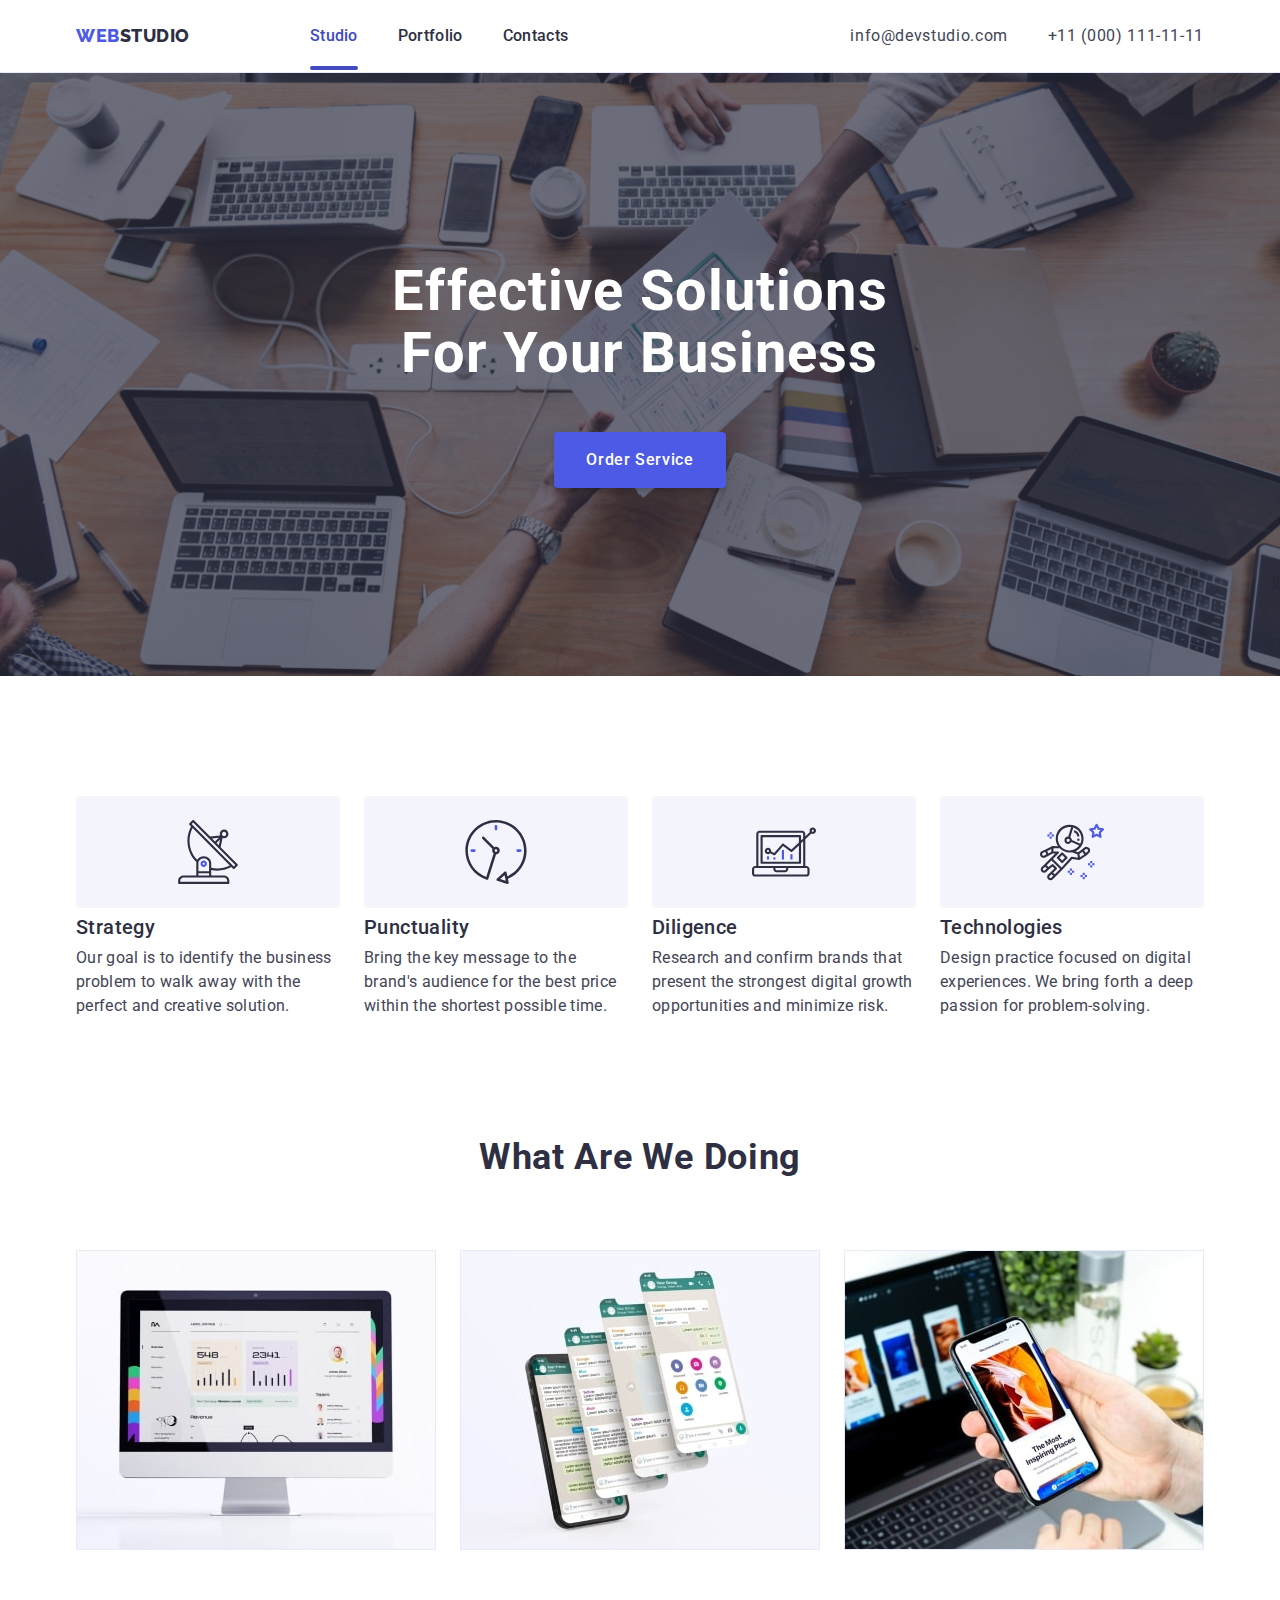
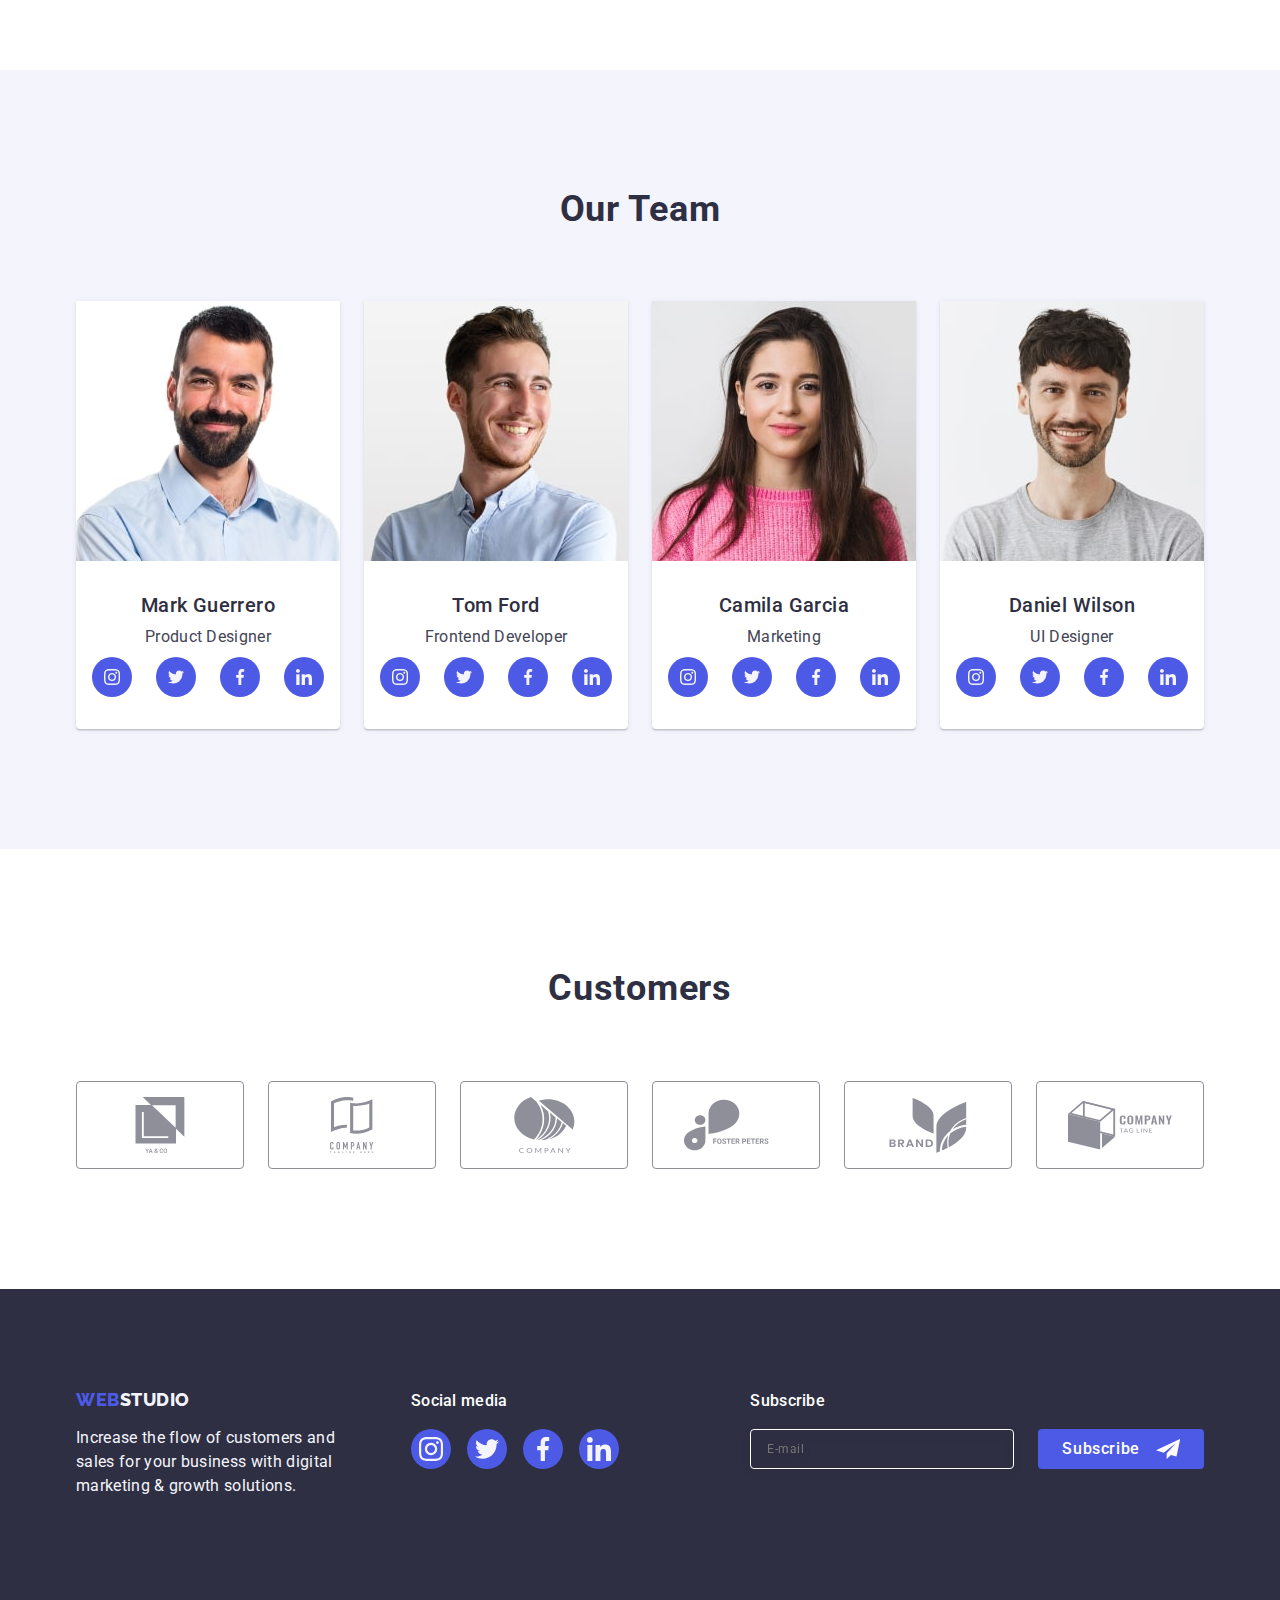
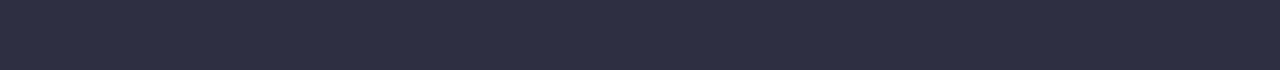
==== commit dd8a5ecc: "update6-hw-07" ====
--- a/index.html
+++ b/index.html
@@ -367,7 +367,7 @@
         </div>
       </section>
      <section class="customers section">
-        <div class="container">
+        <div class="container tablet-customers">
           <h2 class="title">Customers</h2>
            <ul class="customers-list list">
             <li class="customers-list-item">
@@ -417,8 +417,9 @@
       </section> 
      </main>
      <footer class="footer">
-      <div class="footer-div container">
-        <div class="footer-page-logo">
+      <div class="footer-div container ">
+        <div class="footer-tablet-container">
+           <div class="footer-page-logo">   
       <a class="page-logo-footer link" href="./index.html"
         >Web<span class="span-logo-footer list">Studio</span></a
       >
@@ -458,7 +459,9 @@
               </a>
             </li>
            </ul>
-      </div>  
+      </div> 
+        </div>
+        
       <div class="modal-form-footer">
         <p class="subscribe-title">Subscribe</p>
         <form class="form-footer">
--- a/css/styles.css
+++ b/css/styles.css
@@ -1195,11 +1195,14 @@
 .contacts-address{
   display: none;
 }
-
-.main-header{
+@media screen and (max-width: 767px){
+  .main-header{
   padding-top: 25px;
   padding-bottom: 25px;
 }
+}
+
+
 
 .main-header-container{
   display: flex;
@@ -1231,7 +1234,7 @@
 color: #FFFFFF;
 }
 .modal-open-btn{
-  margin-top: 48px;
+  margin-top: 72px;
     margin-right: auto;
     margin-left: auto;
     display: flex;   
@@ -1299,8 +1302,10 @@
 
 
 /* ---------------WHAT ARE WE DOIND----------- */
-.section-actions{
-  display: none;
+@media screen and (max-width: 1157px) {
+  .section-actions {
+    display: none;
+  }
 }
 /* -----------------OUR TEAM----------- */
 .team-background-color{
@@ -1392,19 +1397,23 @@
   fill: #f4f4fd;
 } 
 /* -------------CUSTOMERS------- */
-.customers-list{
+
+
+@media screen  and (max-width: 767px){
+  .customers-list{
   display: flex;
   justify-content: center;
   flex-direction: row;
   flex-wrap: wrap;
   row-gap: 72px;
   column-gap: 16px;
-}
-
-.customers-list-item{
+  }
+  .customers-list-item{
   height: 88px;
   width: calc((100% - 16px) / 2) ;
 }
+}
+
 .company-list-item-link{
    border: 1px solid #8e8f99;
    border-radius:4px;
@@ -1422,6 +1431,7 @@
    fill: currentColor; 
 } 
 /* ---------------FOOTER----------- */
+
 .footer{
   padding-top: 96px;
   padding-bottom: 96px;
@@ -1439,10 +1449,13 @@
 letter-spacing: 0.03em;
 text-transform: uppercase;
 color: #4D5AE5; 
-justify-content: center;
  align-items: baseline;
 }
-
+@media screen and (max-width: 1157px) {
+  .page-logo-footer{
+    justify-content: center;
+  }
+}
  .span-logo-footer {
     font-weight: 800;
    font-size: 18px;
@@ -1472,10 +1485,12 @@
 letter-spacing: 0.02em;
 color: #FFFFFF;
 margin-bottom: 16px;
-text-align: center;}
+text-align: center;
+}
 .social-list-footer{
   display: flex;
   gap: 16px;
+  justify-content: center;
 }
 .social-list-item-footer{
     width: 40px;
@@ -1523,8 +1538,8 @@
     margin-bottom: 16px;
     width: 100%;
 } 
-
-.modal-form-subscribe{
+@media screen and (max-width: 1157px) {
+  .modal-form-subscribe{
    width: 100%;
 }
 .form-footer{
@@ -1533,6 +1548,8 @@
 .modal-form-footer{
   width: 100%;
 }
+}
+
 .modal-form-btn-footer{
   display: flex;
   flex-direction: row;
@@ -1565,6 +1582,7 @@
 .social-list-footer-div{
   margin-bottom: 72px;
 }
+
 .footer-div {
   display: flex;
     align-items: center;
@@ -1597,7 +1615,7 @@
   top: 50%;
   left: 50%;
   transform: translate(-50%, -50%);
-  width: 408px;
+  width: 392px;
   min-height: 584px;
  background: #FCFCFC;
 box-shadow: 0px 1px 1px rgba(0, 0, 0, 0.14), 0px 1px 3px rgba(0, 0, 0, 0.12), 0px 2px 1px rgba(0, 0, 0, 0.2);
@@ -1853,6 +1871,12 @@
 }
 
 /* ---------------tablet ----------------*/
+@media screen and (max-width: 1157px) {
+  .customers-list-item{
+    height: 88px;
+  width: calc((100% - 48px) / 3);
+}
+}
 @media screen and (min-width: 768px) {
   .mobile-menu-open-btn {
     display: none;
@@ -1860,11 +1884,12 @@
   .page-navigation{
     display: flex;
     align-items: center;
-    column-gap: 120px;
+    ;
   }
   .navigation-list{
     display: flex;
     column-gap: 40px;
+   
   }
   .mobile-menu{
     display: none;
@@ -1908,15 +1933,224 @@
   color: #404bbf;
 } 
   .contact-item{
+  font-family: 'Roboto';
+font-style: normal;
+font-weight: 400;
+font-size: 12px;
+line-height: 14px;
+letter-spacing: 0.04em;
+color: #434455;
+   transition:  color 250ms cubic-bezier(0.4, 0, 0.2, 1);
+}
+.header-contact {
+  column-gap: 12px;
+}
+.hero-title{
+  font-size: 56px;
+}
+.modal-open-btn{
+  margin-top: 36px;   
+}
+.main-header{
+  padding: 10px 0;
+}
+.page-logo{
+  margin-right: 120px;
+}
+/* --------OUR ADVANTAGES--------- */
+.our-advantages-list{
+    flex-direction: row;
+    flex-wrap: wrap;
+    column-gap: 24px;
+}
+.advantages-list{
+  width: calc((100% - 24px) / 2);
+}
+.text-title{
+  text-align: left;
+}
+/* ------------OUR TEAM---------- */
+.team-card-list{
+   flex-direction: row;
+    flex-wrap: wrap;
+    column-gap: 24px;
+    justify-content: center;
+}
+
+/* -----------CUSTOMERS------- */
+@media screen and (max-width: 1157px) {
+  .customers-list{
+    display: flex;
+    flex-wrap: wrap;
+    column-gap: 24px;
+    row-gap: 72px;
+    justify-content: center;
+}
+
+}
+
+
+.tablet-customers{
+    width: 582px;
+}
+.modal{
+  width: 408px;
+}
+
+/* -------FOOTER------- */
+
+@media screen and (max-width: 1157px) {
+   .footer-div {
+  width: 582px;
+  display: flex;
+    flex-wrap: wrap;
+    column-gap: 24px;
+    align-items: baseline;
+}
+}
+ 
+.page-logo-footer{
+  display: inline-block;
+}
+.form-footer{
+  display: flex;
+}
+.modal-form-subscribe-input{
+  width: 264px;
+}
+.footer-tablet-container{
+  display: flex;
+}
+.footer-page-logo{
+  margin-right: 24px;
+}
+.social-media-title{
+  text-align: left;
+}
+.subscribe-title{
+  text-align: left;
+}
+.modal-form-subscribe{
+  width: 264px
+}
+}
+
+
+
+
+/* ---------------desktop ----------------*/
+@media screen and (min-width: 1158px) {
+ .main-header{
+  display: flex;
+  padding: 24px 0;
+  border-bottom: 1px solid #e7e9fc;
+    box-shadow: 0px 2px 1px rgba(46, 47, 66, 0.08), 0px 1px 1px rgba(46, 47, 66, 0.16), 0px 1px 6px rgba(46, 47, 66, 0.08);
+}
+.navigation-list-item {
+  font-family: 'Roboto', sans-serif;
+  font-weight: 500;
+  font-size: 16px;
   line-height: 1.5;
   letter-spacing: 0.02em;
-  color: #434455;
-   transition:  color 250ms cubic-bezier(0.4, 0, 0.2, 1);
-}
-
-}
-
-/* ---------------desktop ----------------*/
-@media screen and (min-width: 1158px) {
- 
+  color: #2e2f42;
+}
+.header-contact{
+  gap: 40px;
+   display: flex;
+    align-items: center;
+     line-height: 1.5;
+    letter-spacing: 0.02em;
+    color: #434455 ;
+}
+.contact-item{
+  font-size: 16px;
+}
+.hero{
+   padding-top: 188px;
+    padding-bottom: 188px;
+}
+.modal-open-btn{
+  margin-top: 48px;
+}
+.our-advantages{
+  padding-top: 120px; 
+  padding-bottom: 120px;
+} 
+.our-advantages-list{
+  display: flex;
+  gap: 24px;
+}
+.advantages-list{
+  width: calc((100% - 72px) / 4); 
+}
+.our-advantages-icon{
+  display: flex;
+  justify-content: center;
+}
+.text-title{
+  font-weight: 500;
+  font-size: 20px;
+}
+.title-description{
+  font-weight: 400;
+  font-size: 16px;
+}
+.section-actions{
+  
+  padding-bottom: 120px;
+}
+.section-actions-list{
+  display: flex;
+  gap: 24px;
+} 
+.company-list-item-link{
+  width: 168px;
+  height: 88px;
+}
+.customers-list{
+  display: flex;
+    justify-content: center;
+    gap: 24px;
+}
+.section{
+  padding-top: 120px;
+  padding-bottom: 120px;
+}
+.footer{
+  padding-top: 100px;
+    padding-bottom: 100px;
+}
+.footer-div {
+  align-items: baseline;
+  display: flex;
+  flex-direction: row;
+}
+.footer-page-logo{
+   margin-right: 76px;
+}
+.modal-form-footer{
+  margin-left: auto;
+}
+.form-footer{
+  display: flex;
+  margin-top: 16px;
+} 
+.modal-form-subscribe{
+  margin-right: 24px;
+}
+ .modal-form-subscribe-input{
+    width: 264px;
+    height: 40px;
+}
+.subscribe-title{
+  text-align: left;
+}
+.footer-tablet-container{
+  display: flex;
+}
+.social-media-title{
+  text-align: left;
+}
+
+
 }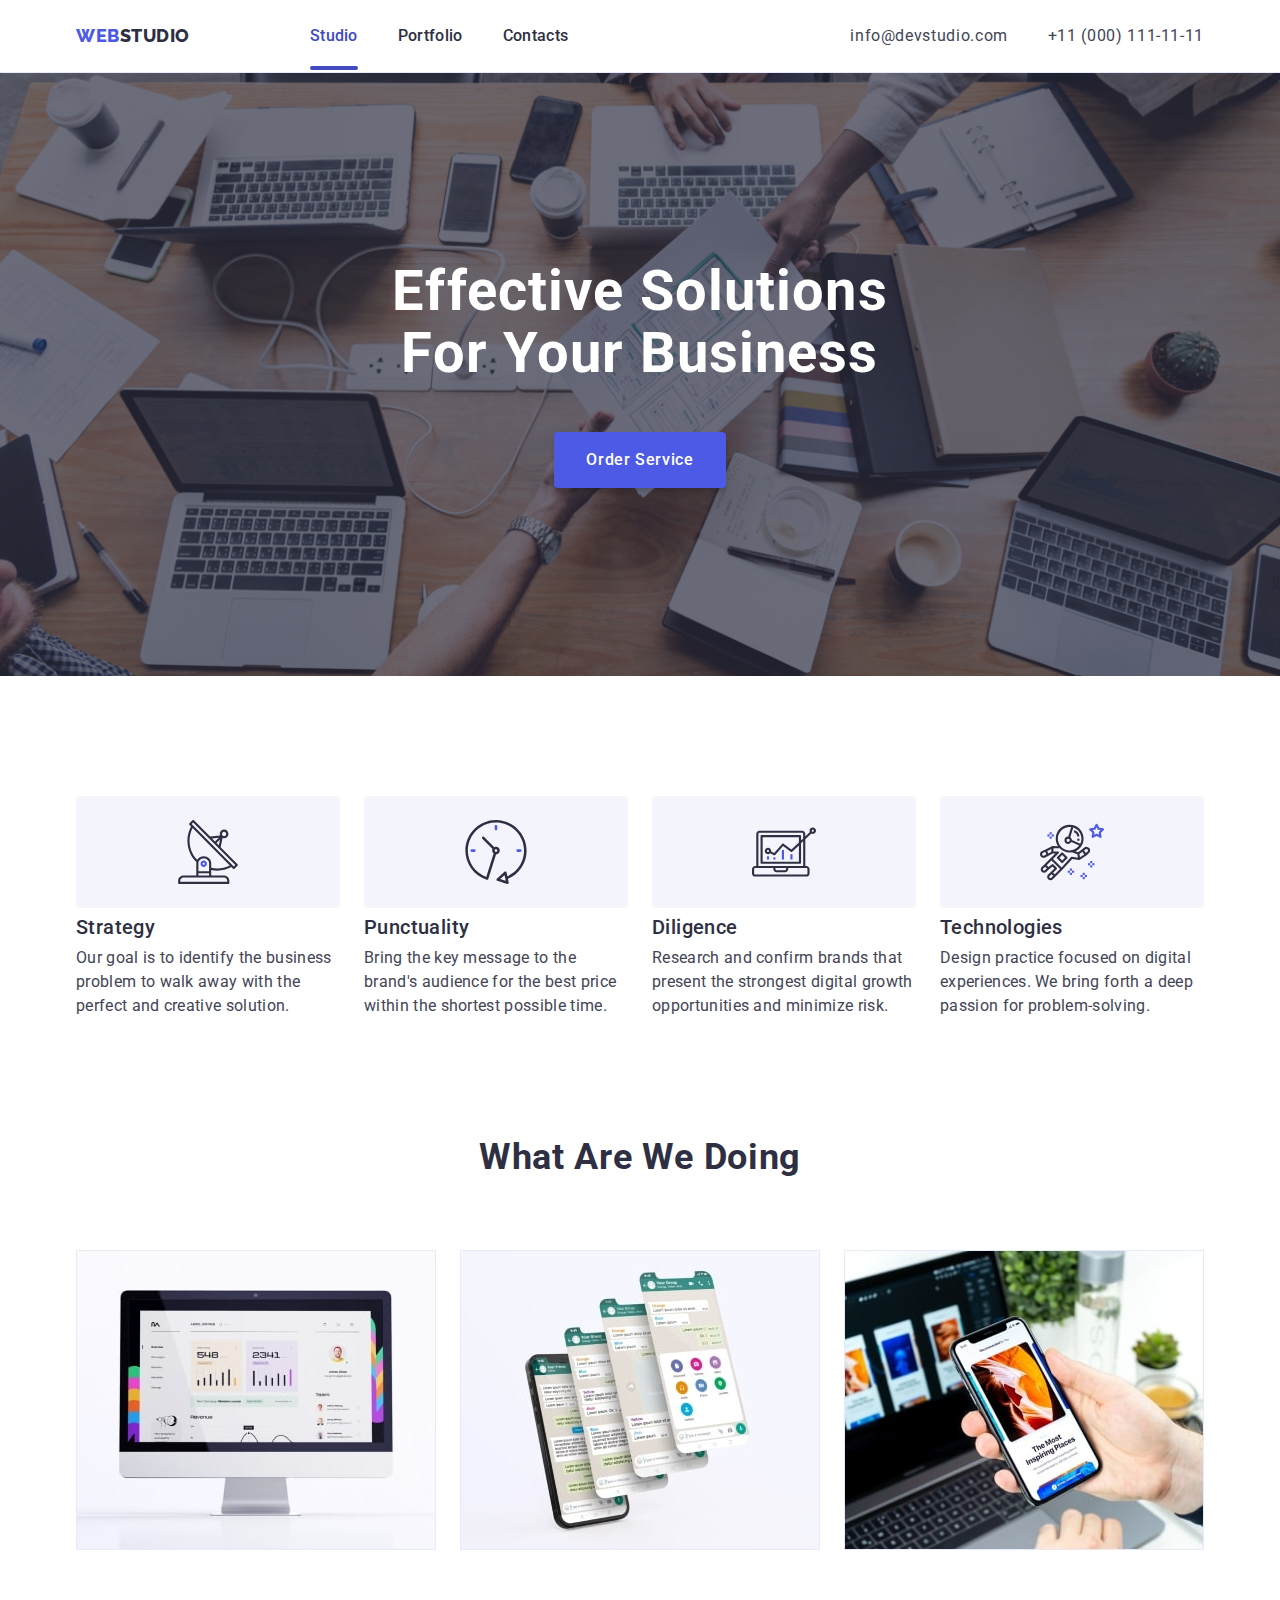
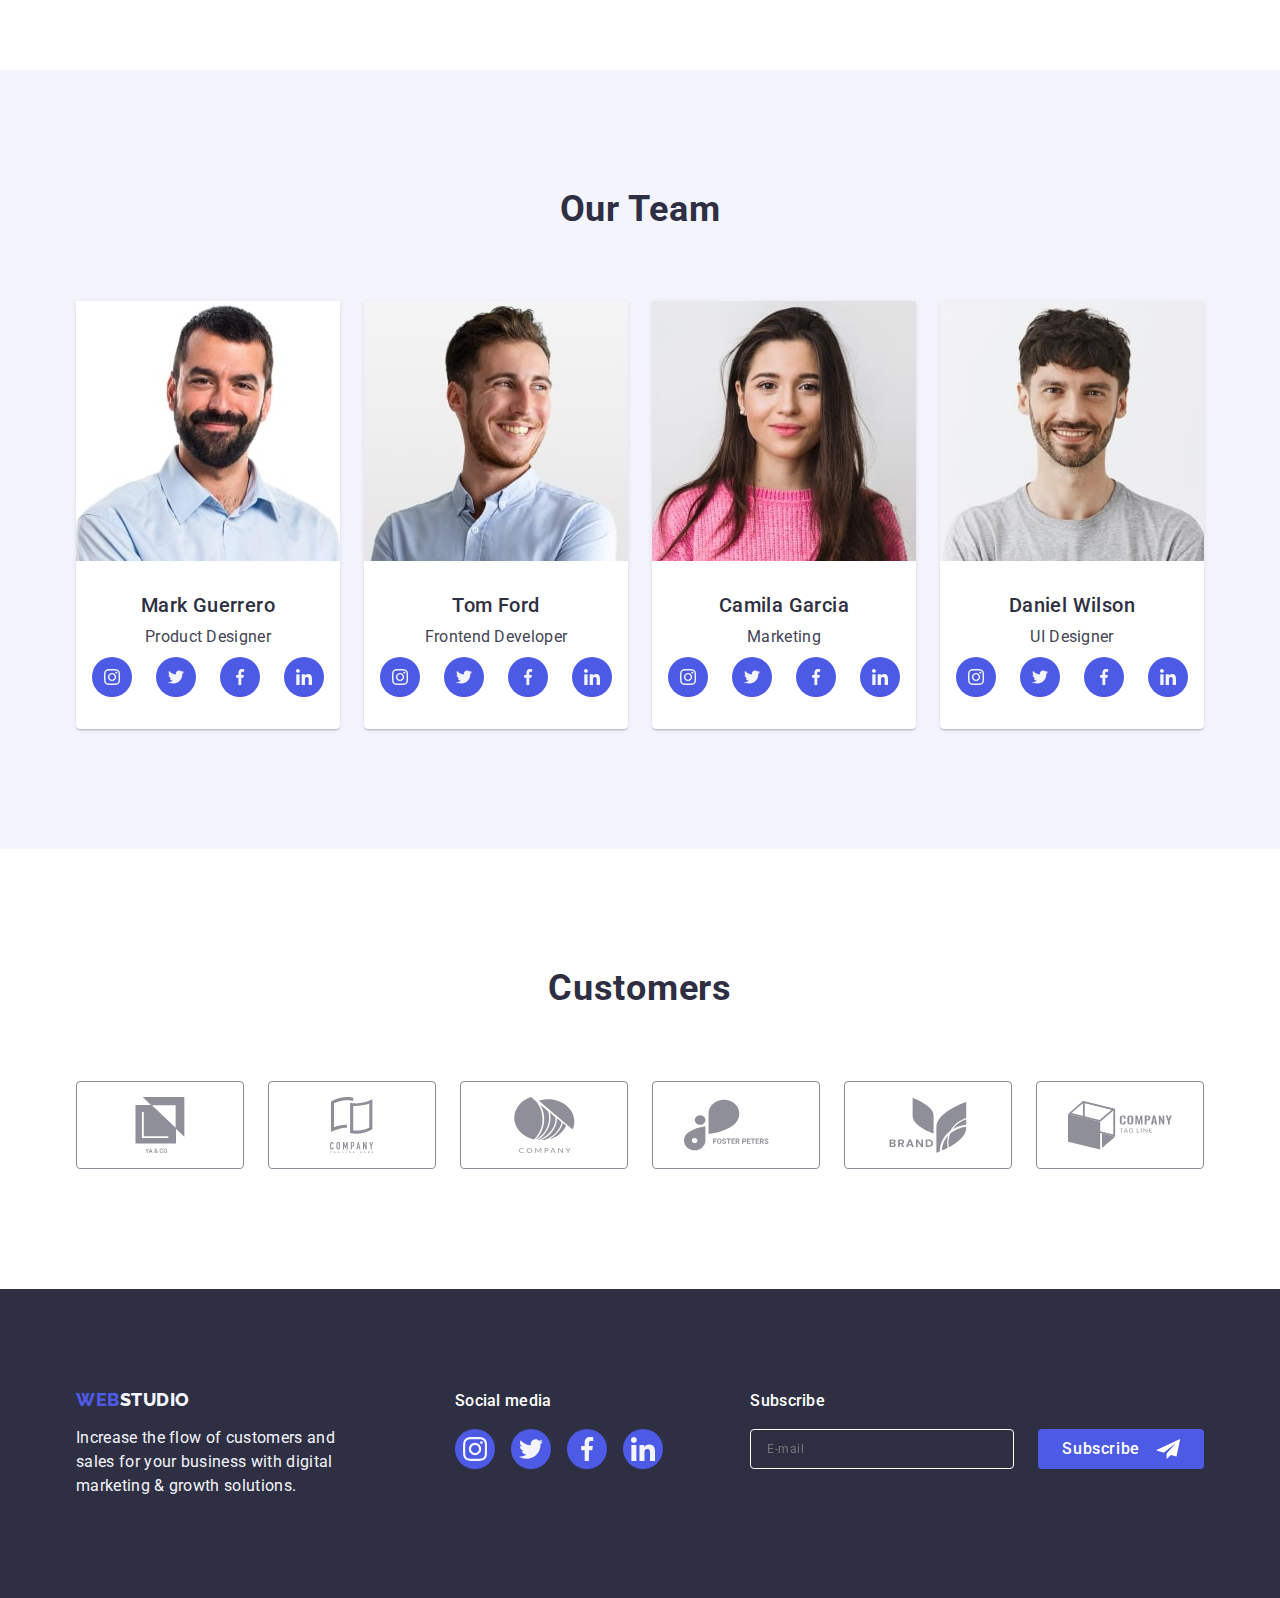
==== commit a595b3b5: "update7-hw-07" ====
--- a/index.html
+++ b/index.html
@@ -187,13 +187,22 @@
         <h2 class="title">What are we doing</h2>
         <ul class="section-actions-list list">
           <li class="title-list-item">
-            <img src="./images/monitor.jpg" alt="monitor" width="360" height="300" />
+            <img 
+            srcset="./images/monitor@2x.jpg 2x"
+            src="./images/monitor.jpg" 
+            alt="monitor" width="360" height="300" />
           </li>
           <li class="title-list-item">
-            <img src="./images/phone1.jpg" alt="phone1" width="360" height="300" />
+            <img 
+            srcset="./images/phone1@2x.jpg 2x"
+            src="./images/phone1.jpg" 
+            alt="phone1" width="360" height="300" />
           </li>
           <li class="title-list-item">
-            <img src="./images/phone2.jpg" alt="phone2" width="360" height="300" />
+            <img 
+            srcset="./images/phone2@2x.jpg 2x"
+            src="./images/phone2.jpg" 
+            alt="phone2" width="360" height="300" />
           </li>
         </ul>
         </div>
--- a/css/styles.css
+++ b/css/styles.css
@@ -1214,7 +1214,7 @@
 .hero { 
   background-size: cover;
   background-color: #2e2f42;
-  max-width: 1440px; 
+  max-width: 428px; 
   background-repeat: no-repeat;
   background-position: center;
   margin: 0 auto;
@@ -1398,7 +1398,13 @@
 } 
 /* -------------CUSTOMERS------- */
 
-
+@media screen and(min-width: 768px){
+  .customers-list-item{
+    height: 88px;
+    width: 168px;
+  }
+  
+}
 @media screen  and (max-width: 767px){
   .customers-list{
   display: flex;
@@ -1410,7 +1416,13 @@
   }
   .customers-list-item{
   height: 88px;
-  width: calc((100% - 16px) / 2) ;
+  width: 190px;
+}
+}
+@media screen and (min-width: 768px){
+  .customers-list-item {
+    width: 168px;
+    height: 88px;
 }
 }
 
@@ -1575,13 +1587,18 @@
 .button-footer-icon{
   margin-left: 16px;
 } 
+@media  screen and (max-width: 1157px) {
+  .footer-page-logo{
+    margin-bottom: 72px;
+  }
+  .social-list-footer-div{
+  margin-bottom: 72px;
+}
+}
 .footer-page-logo{
-  margin-bottom: 72px;
   justify-content: center;
 }
-.social-list-footer-div{
-  margin-bottom: 72px;
-}
+
 
 .footer-div {
   display: flex;
@@ -1841,6 +1858,7 @@
   .hero{
     background-image: linear-gradient(rgba(46, 47, 66, 0.7), rgba(46, 47, 66, 0.7)), 
     url(../images/people-office-tablet.jpg);
+    max-width: 768px;
   }
 }
 
@@ -1871,12 +1889,8 @@
 }
 
 /* ---------------tablet ----------------*/
-@media screen and (max-width: 1157px) {
-  .customers-list-item{
-    height: 88px;
-  width: calc((100% - 48px) / 3);
-}
-}
+
+
 @media screen and (min-width: 768px) {
   .mobile-menu-open-btn {
     display: none;
@@ -2068,6 +2082,7 @@
 .hero{
    padding-top: 188px;
     padding-bottom: 188px;
+    max-width: 1440px;
 }
 .modal-open-btn{
   margin-top: 48px;
@@ -2126,7 +2141,7 @@
   flex-direction: row;
 }
 .footer-page-logo{
-   margin-right: 76px;
+   margin-right: 120px;
 }
 .modal-form-footer{
   margin-left: auto;
